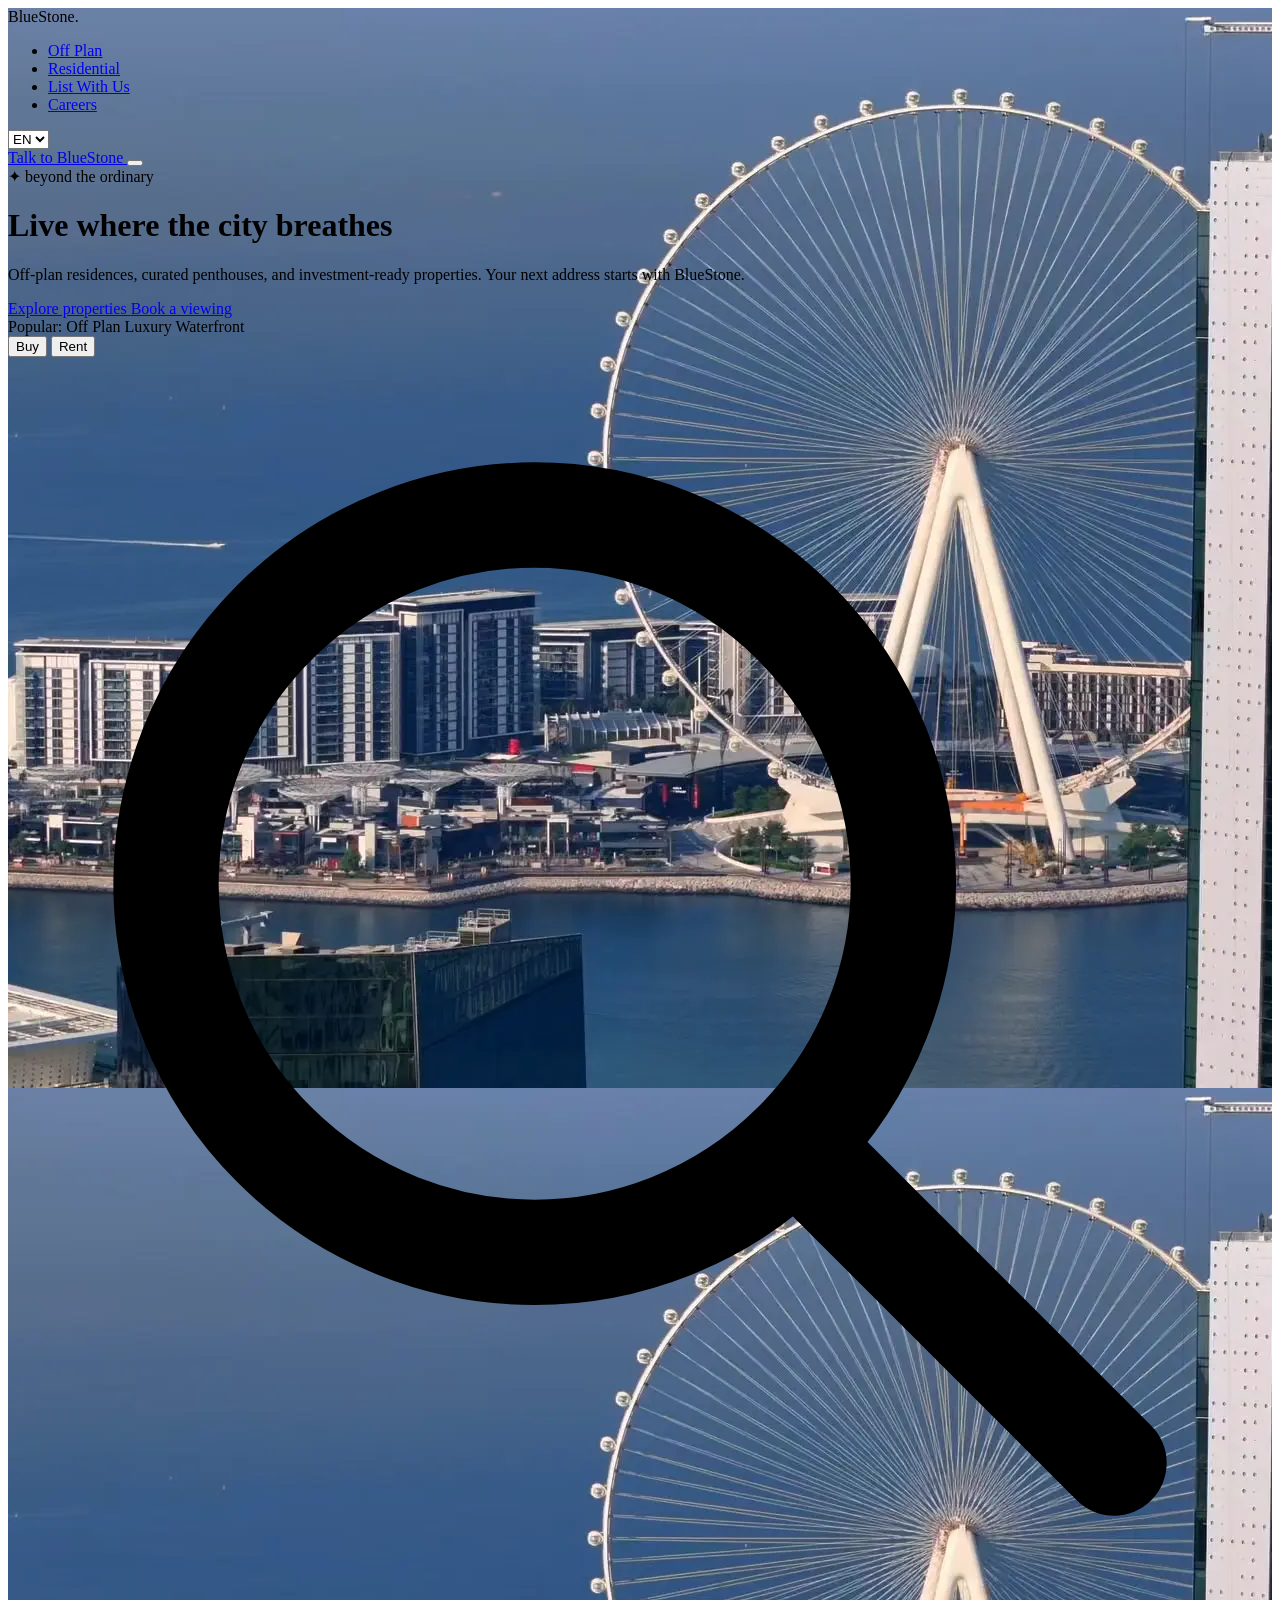
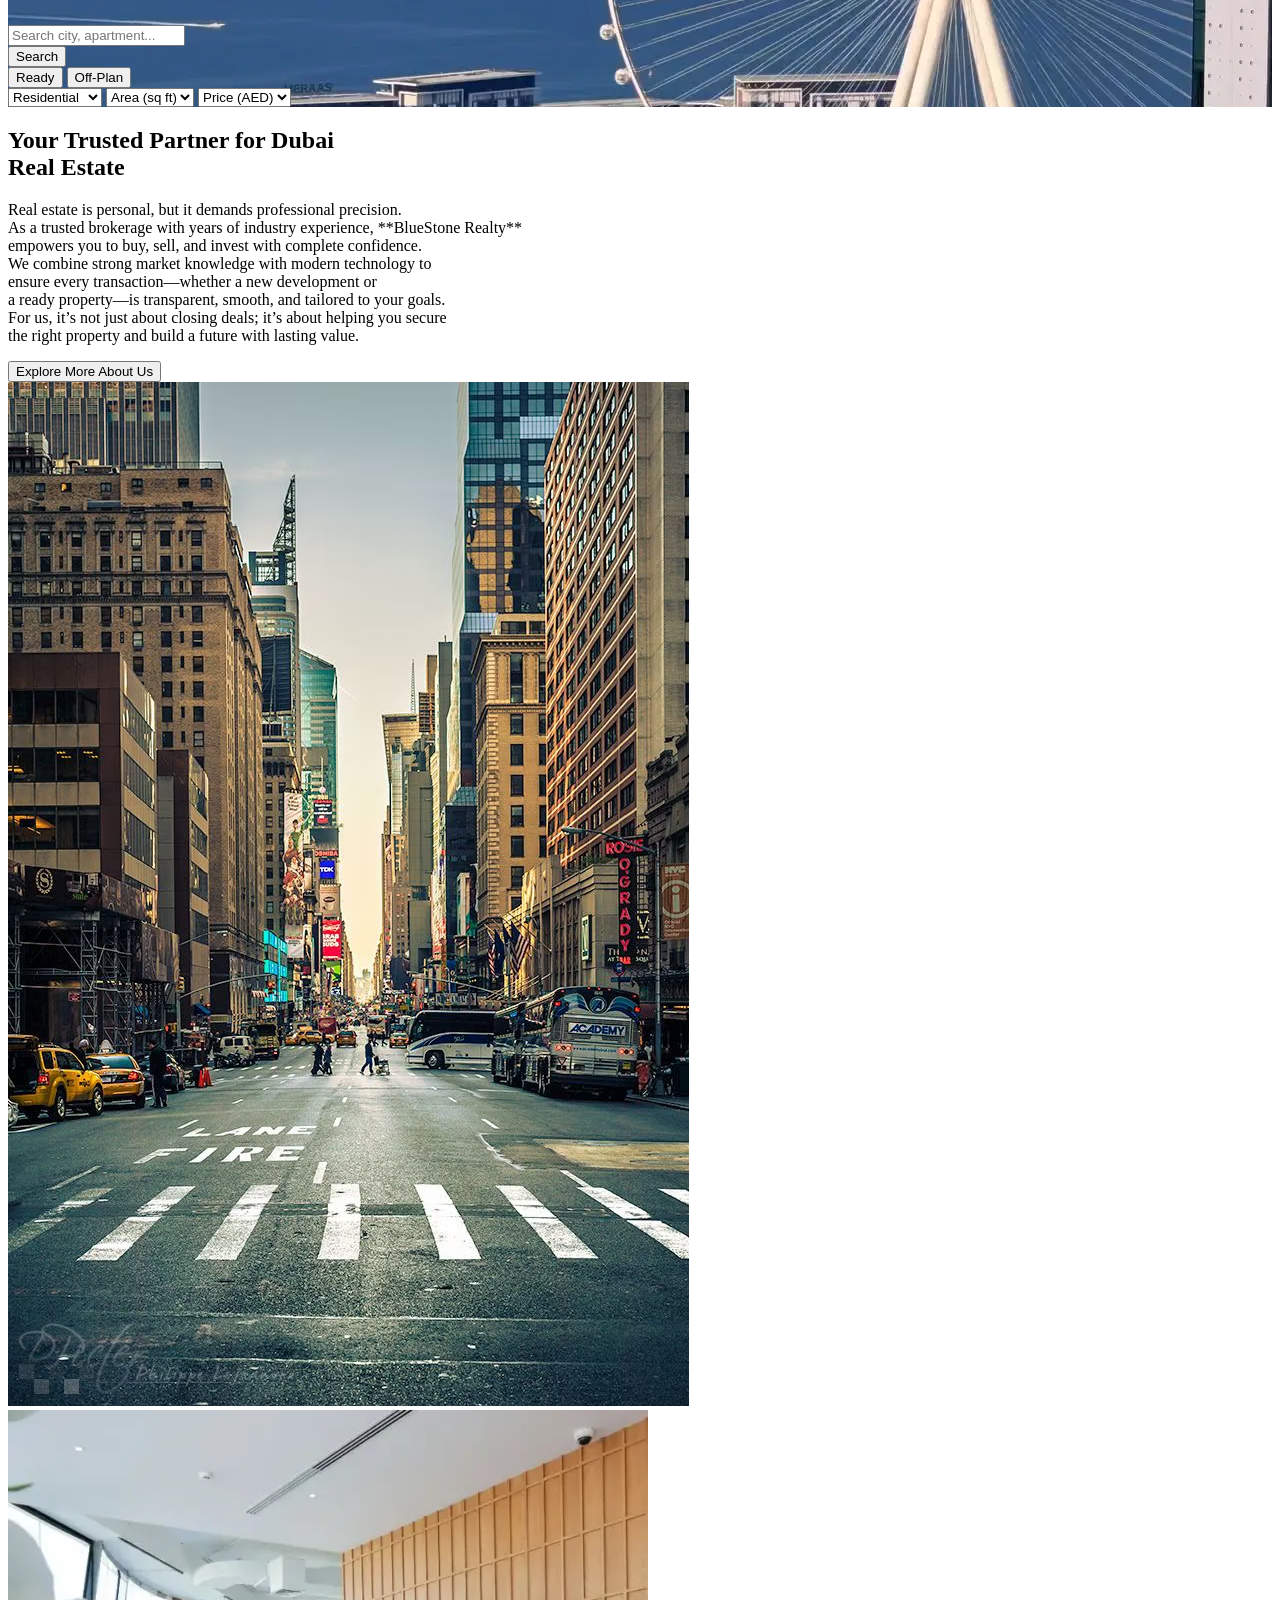
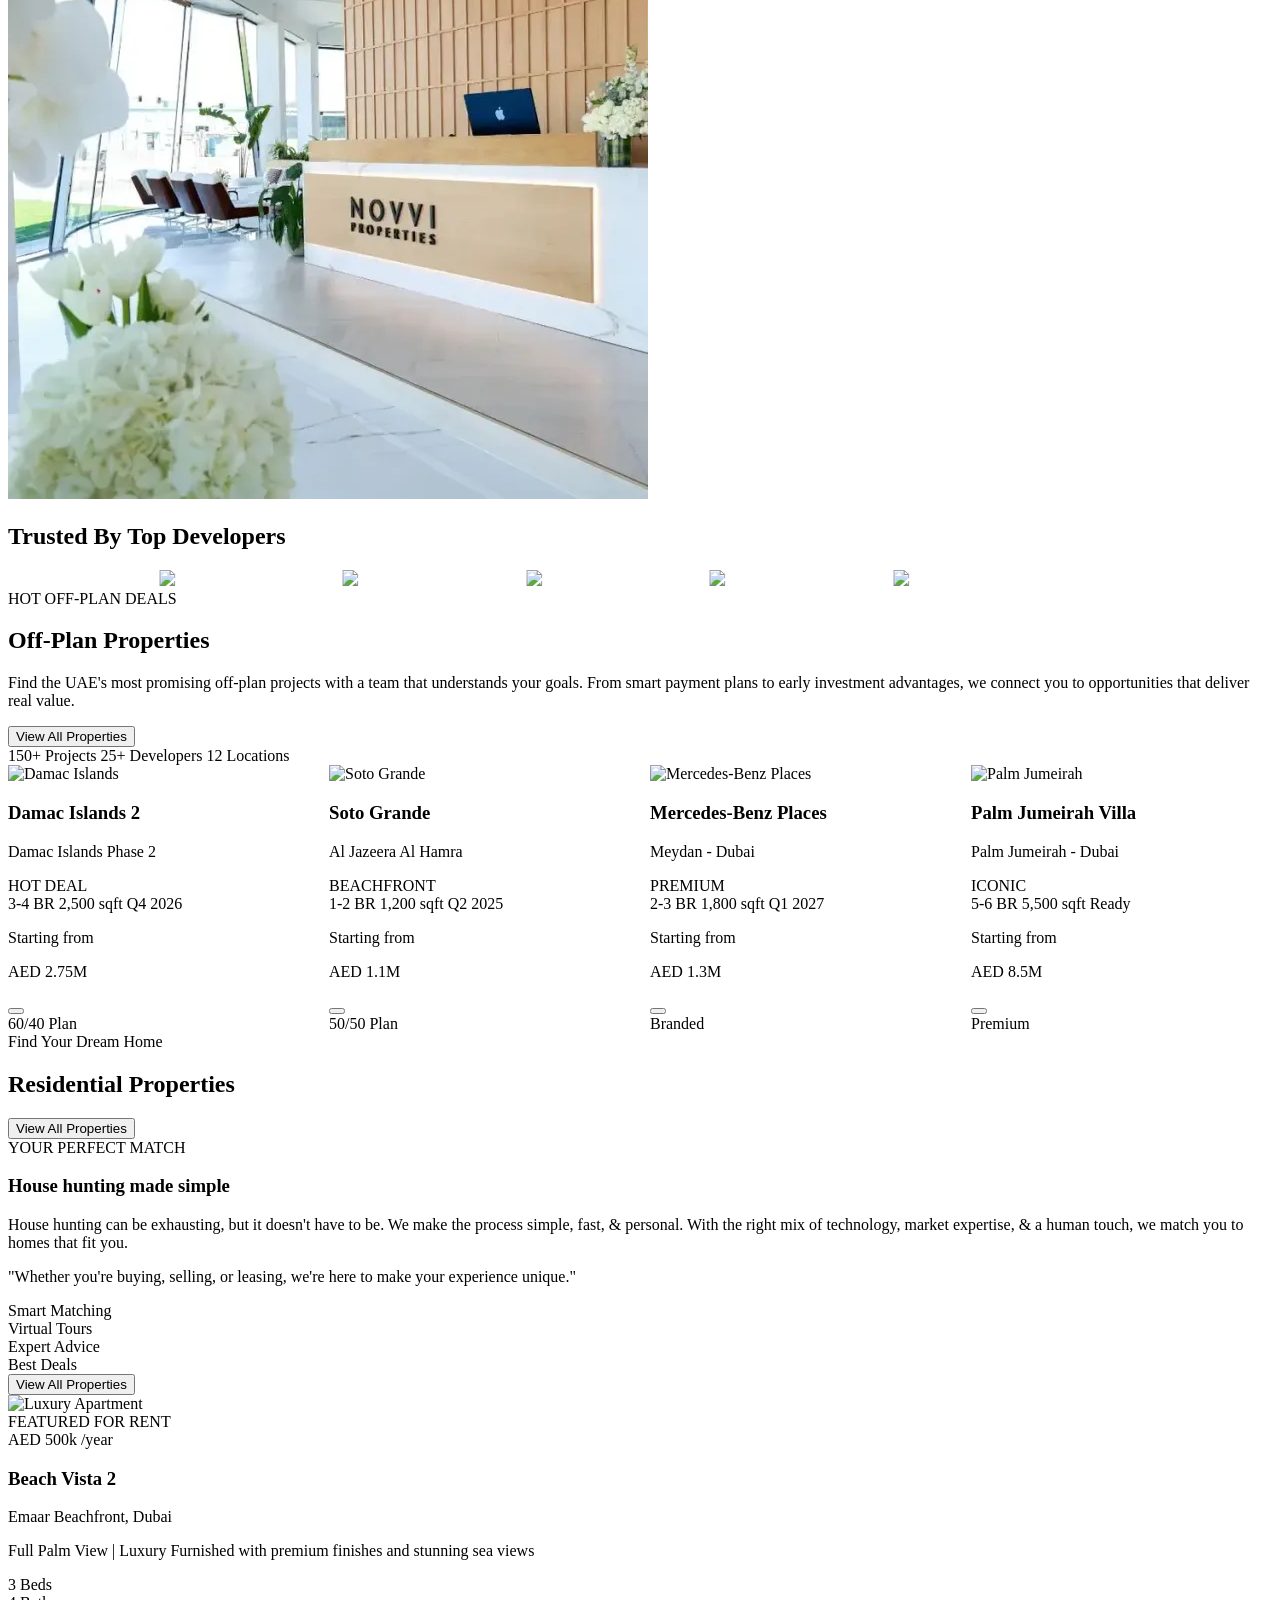
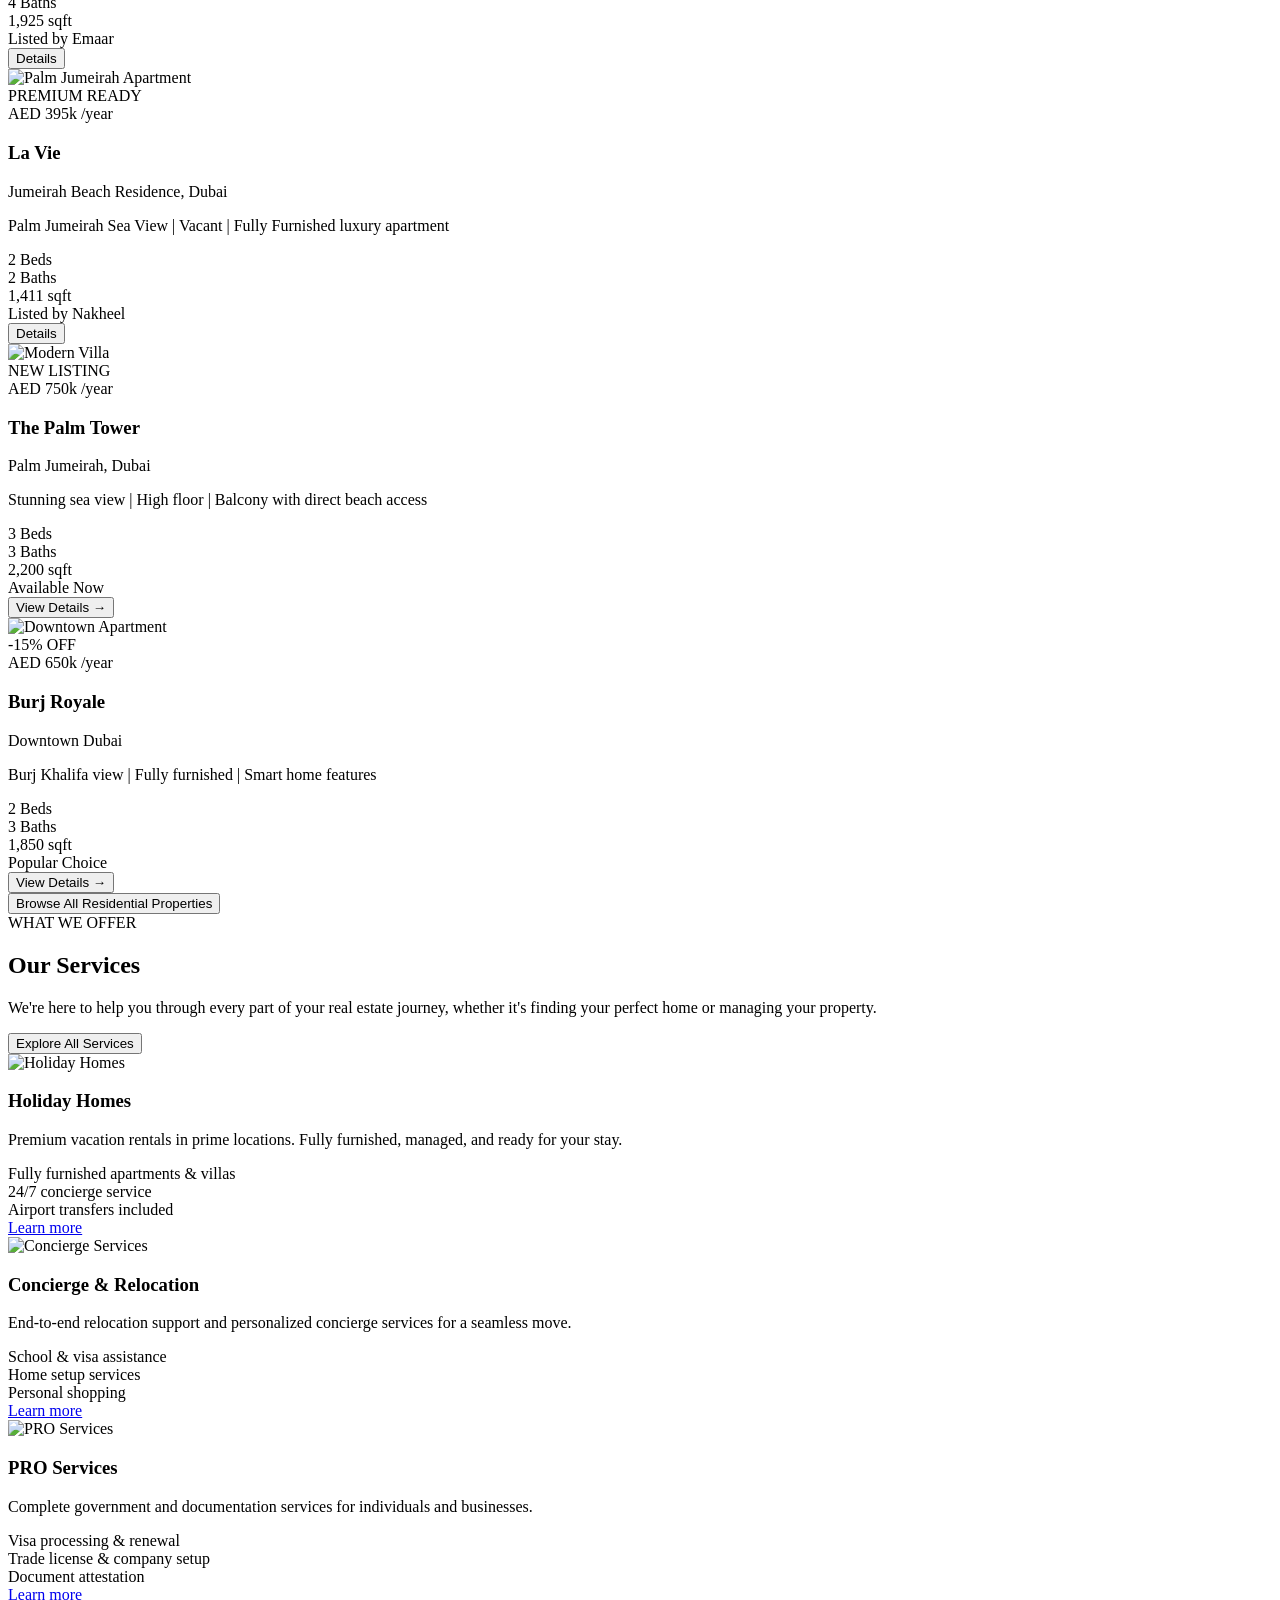
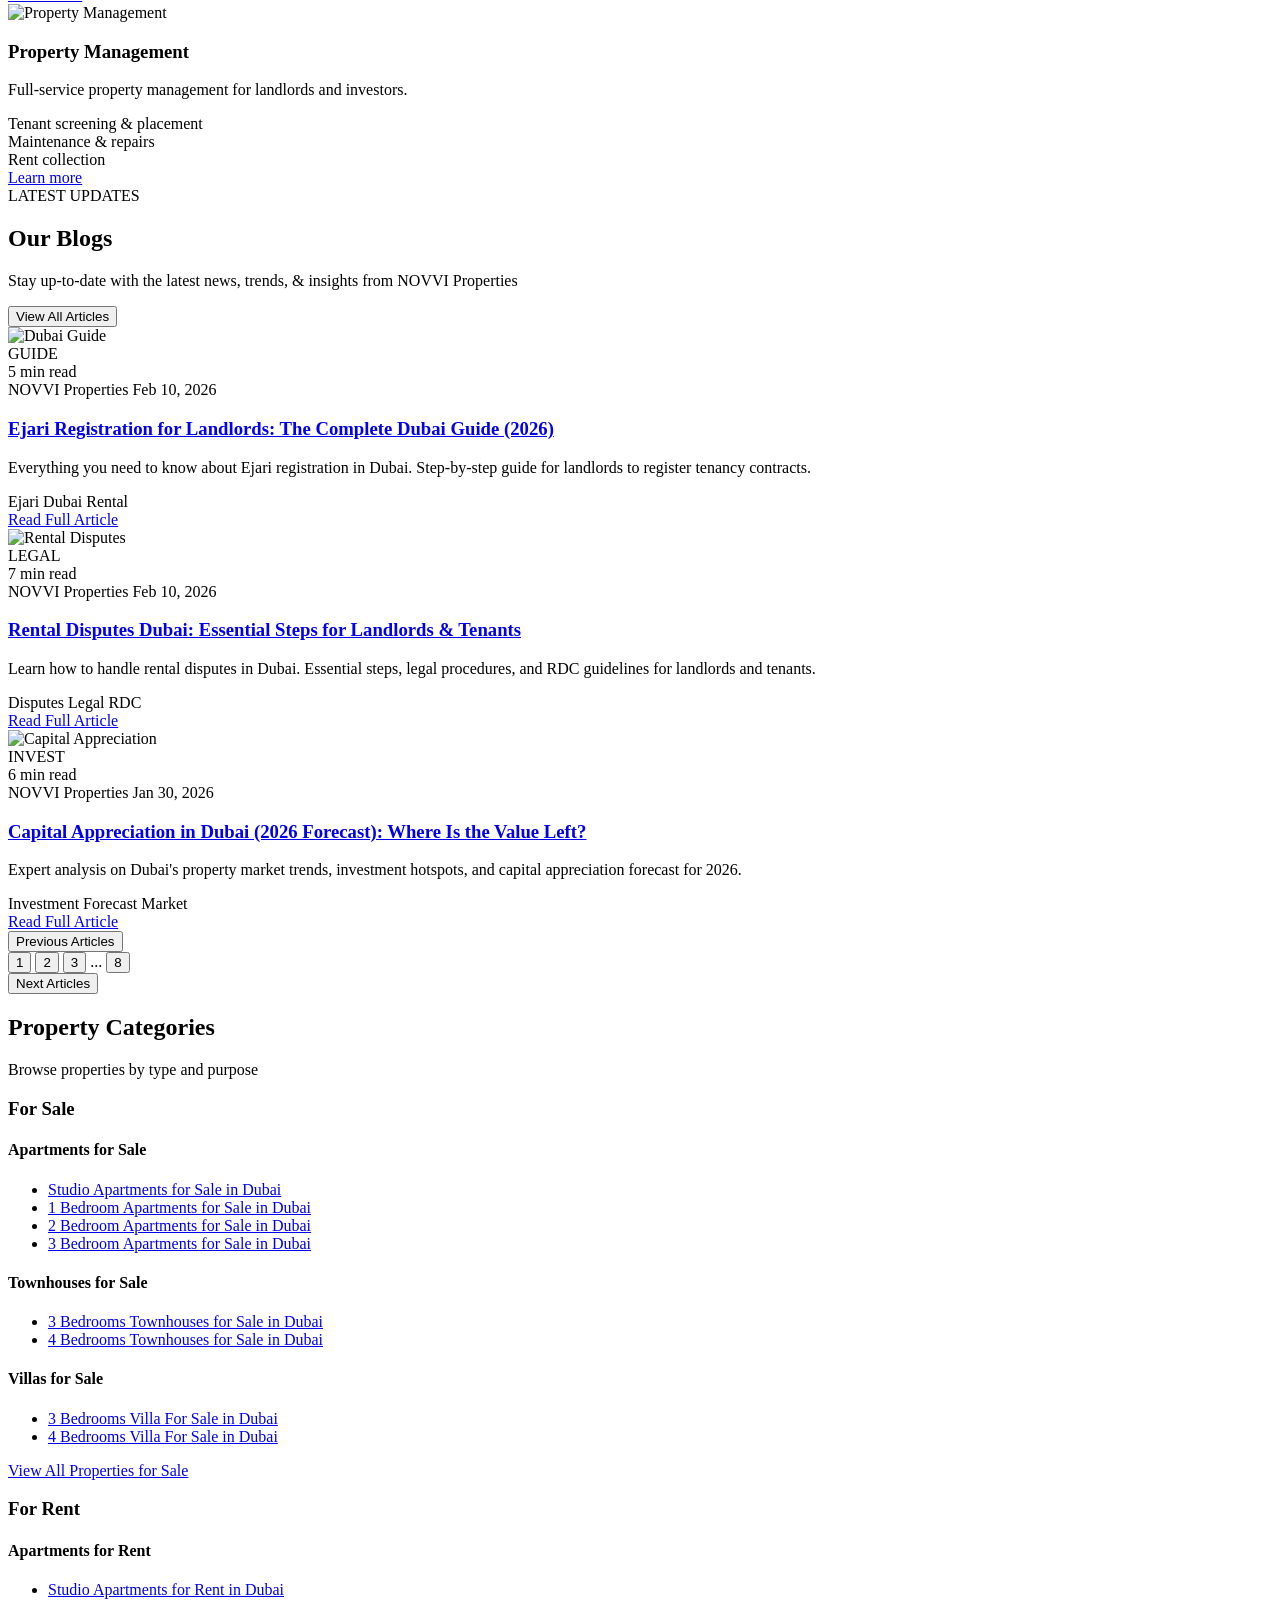
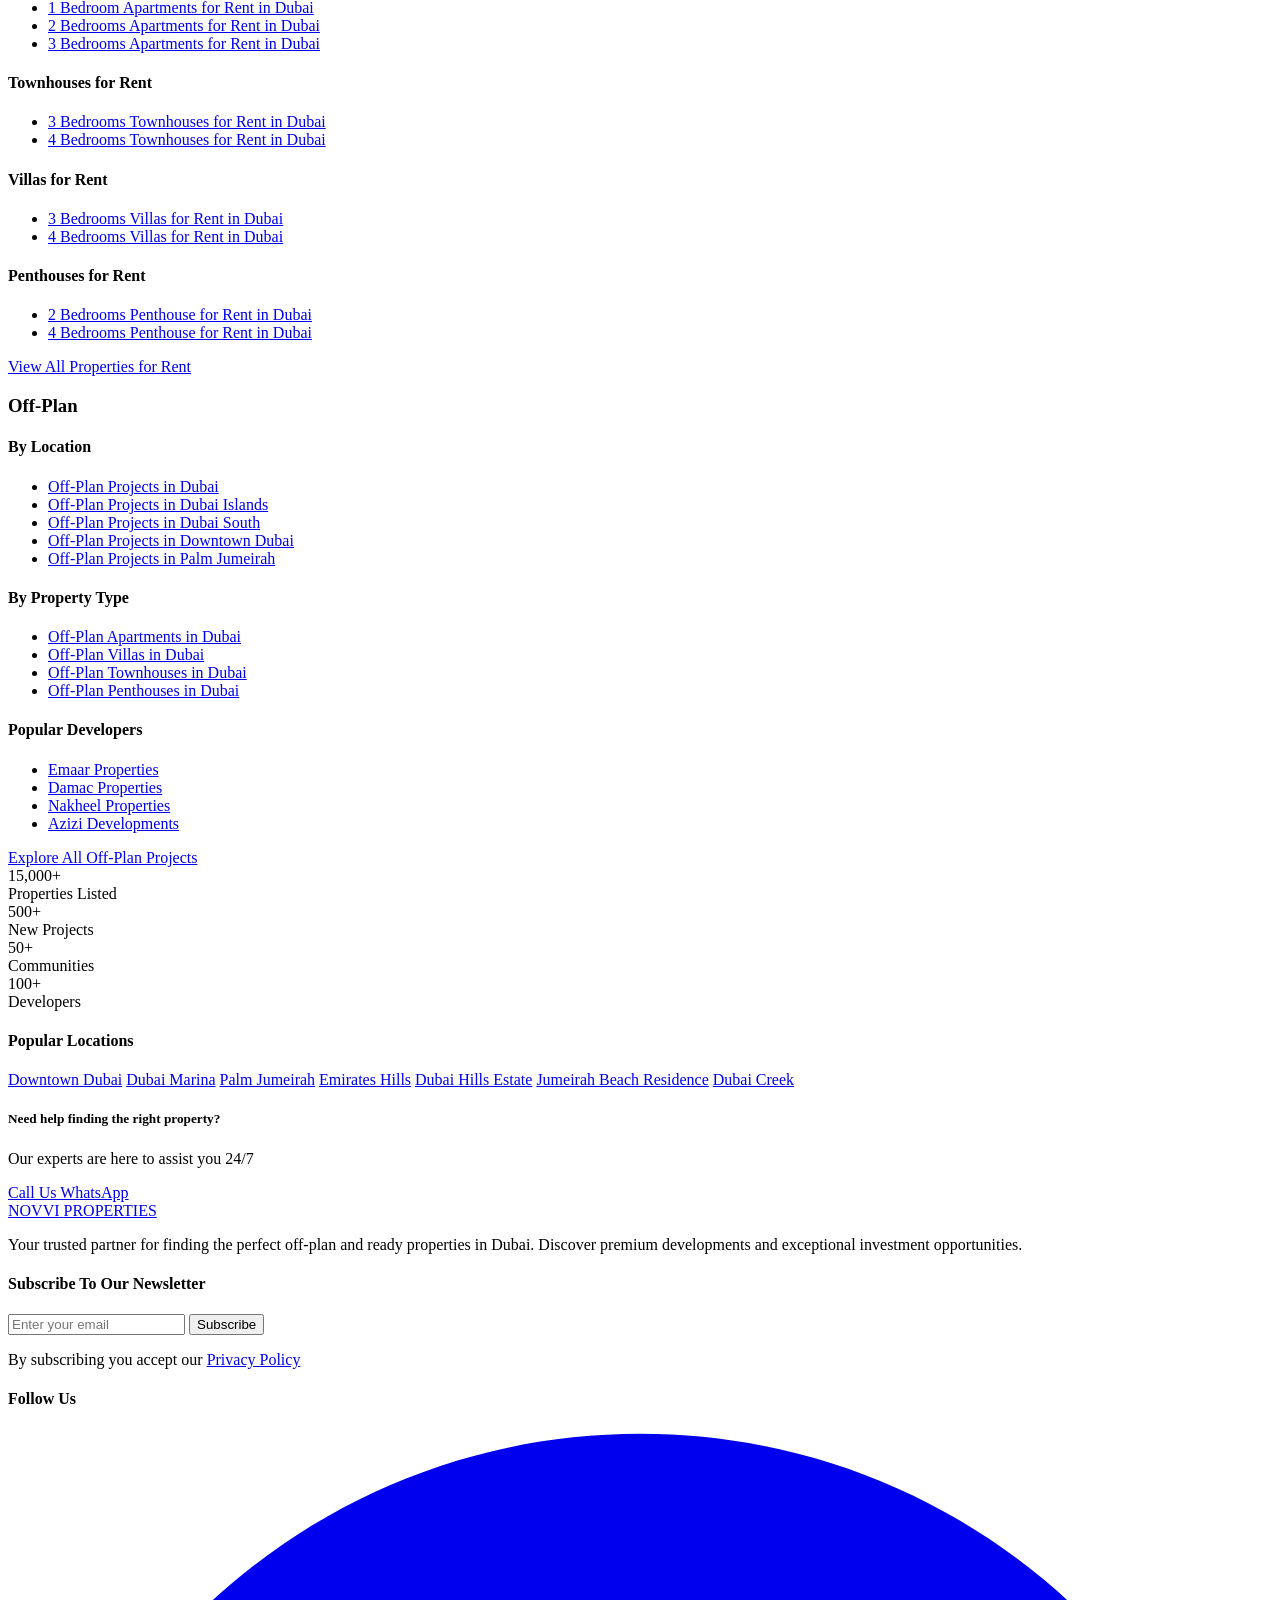
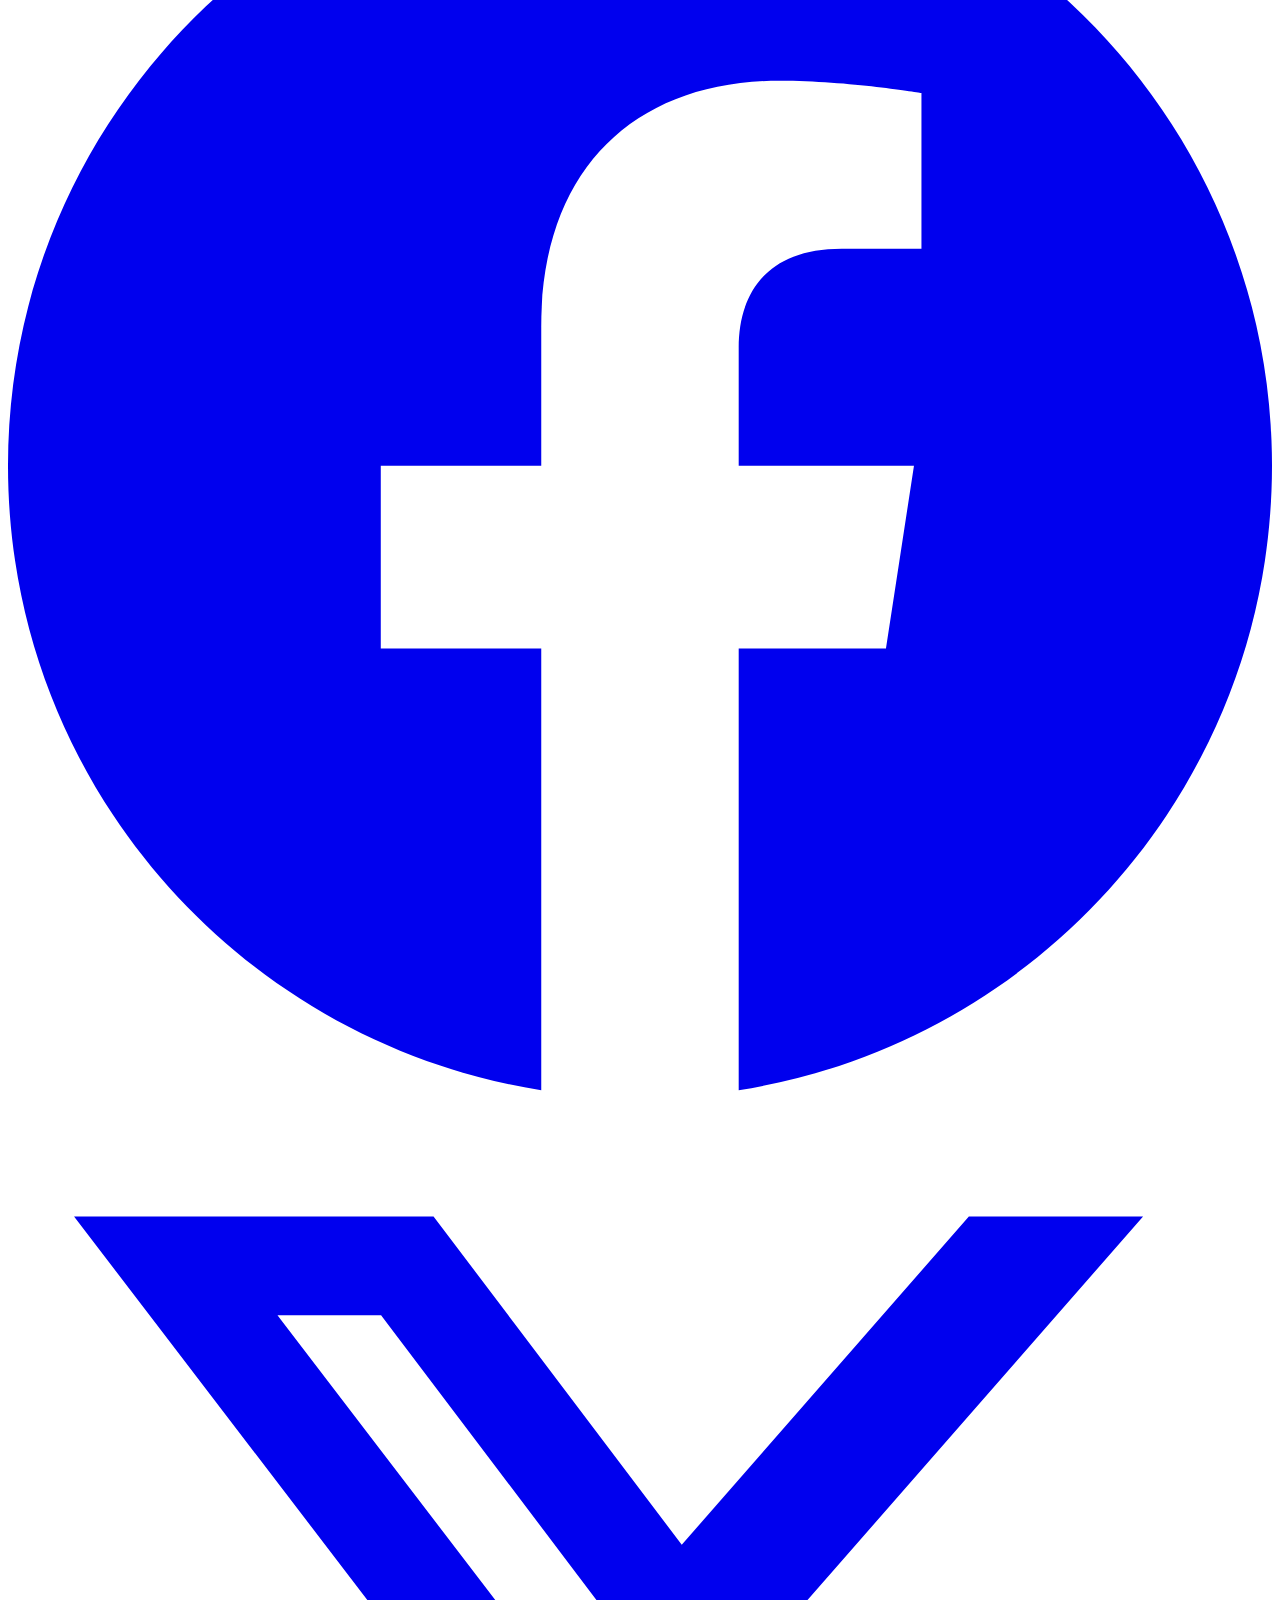
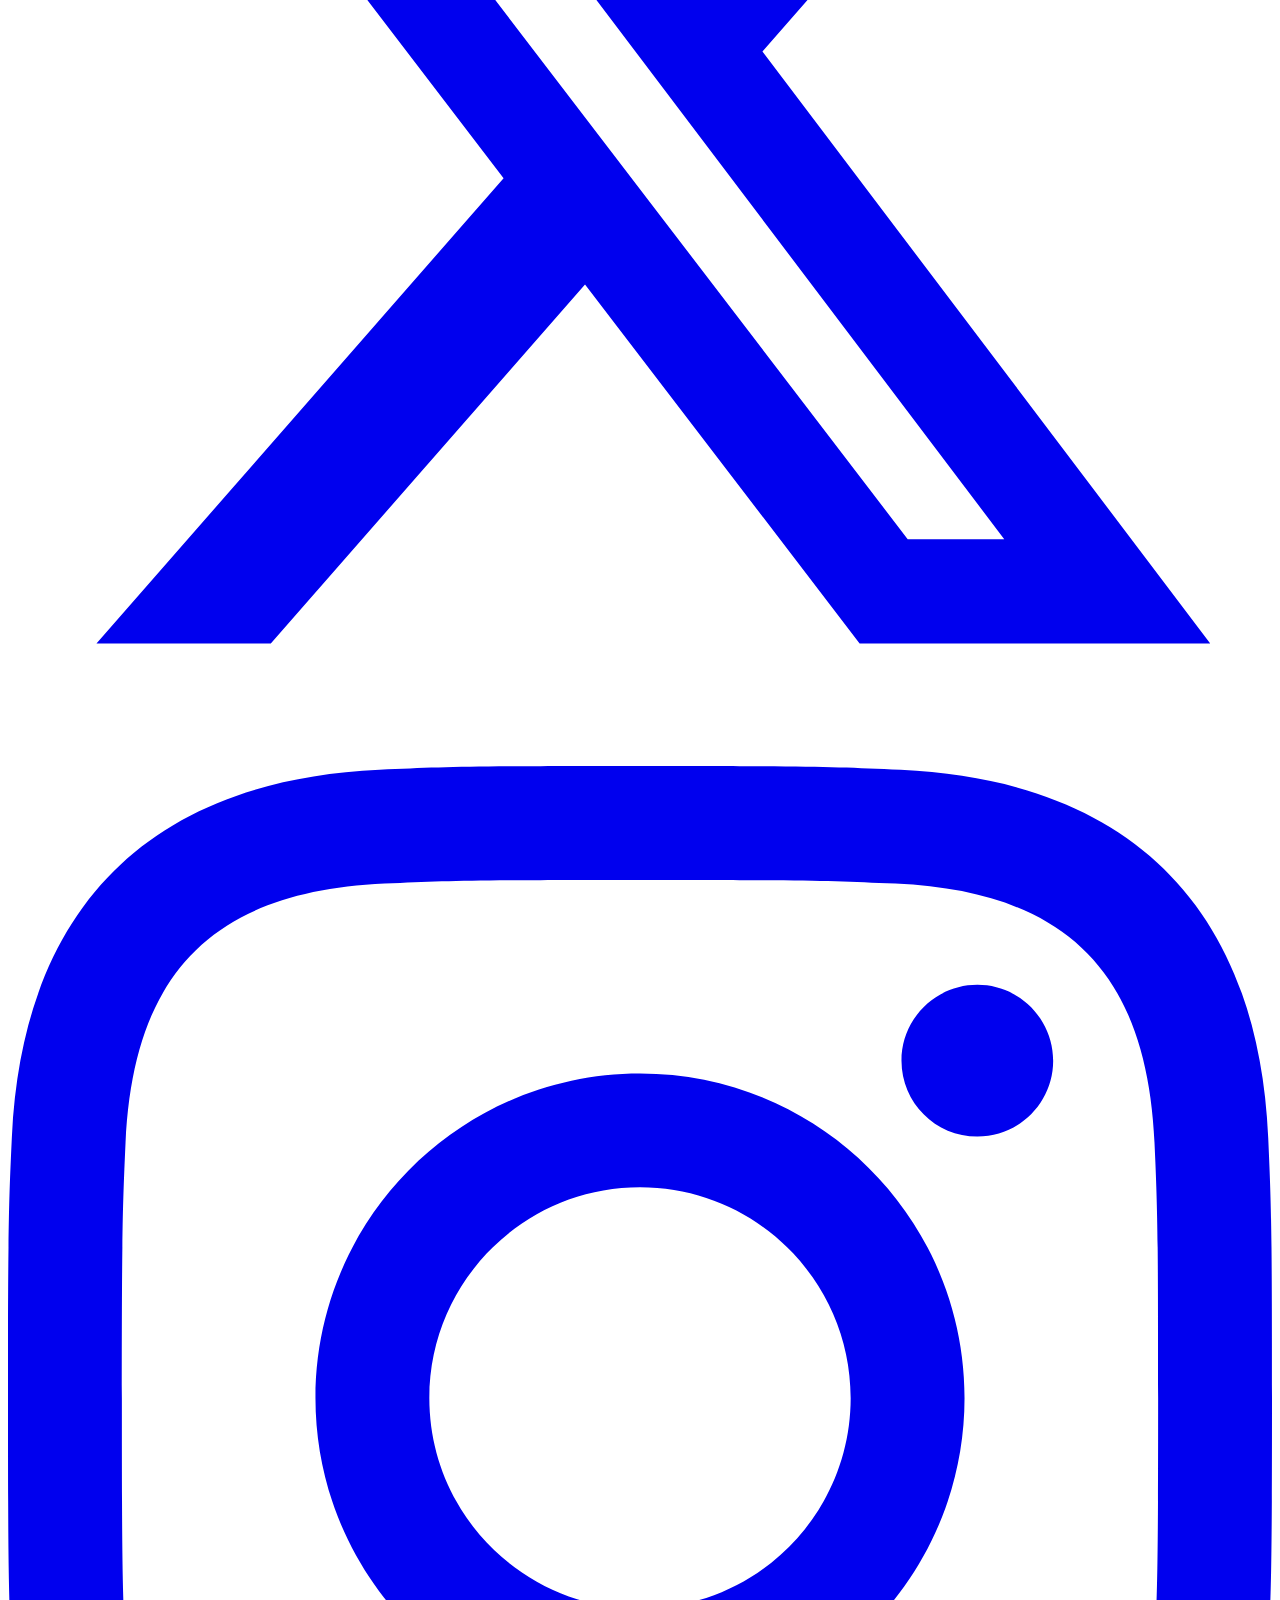
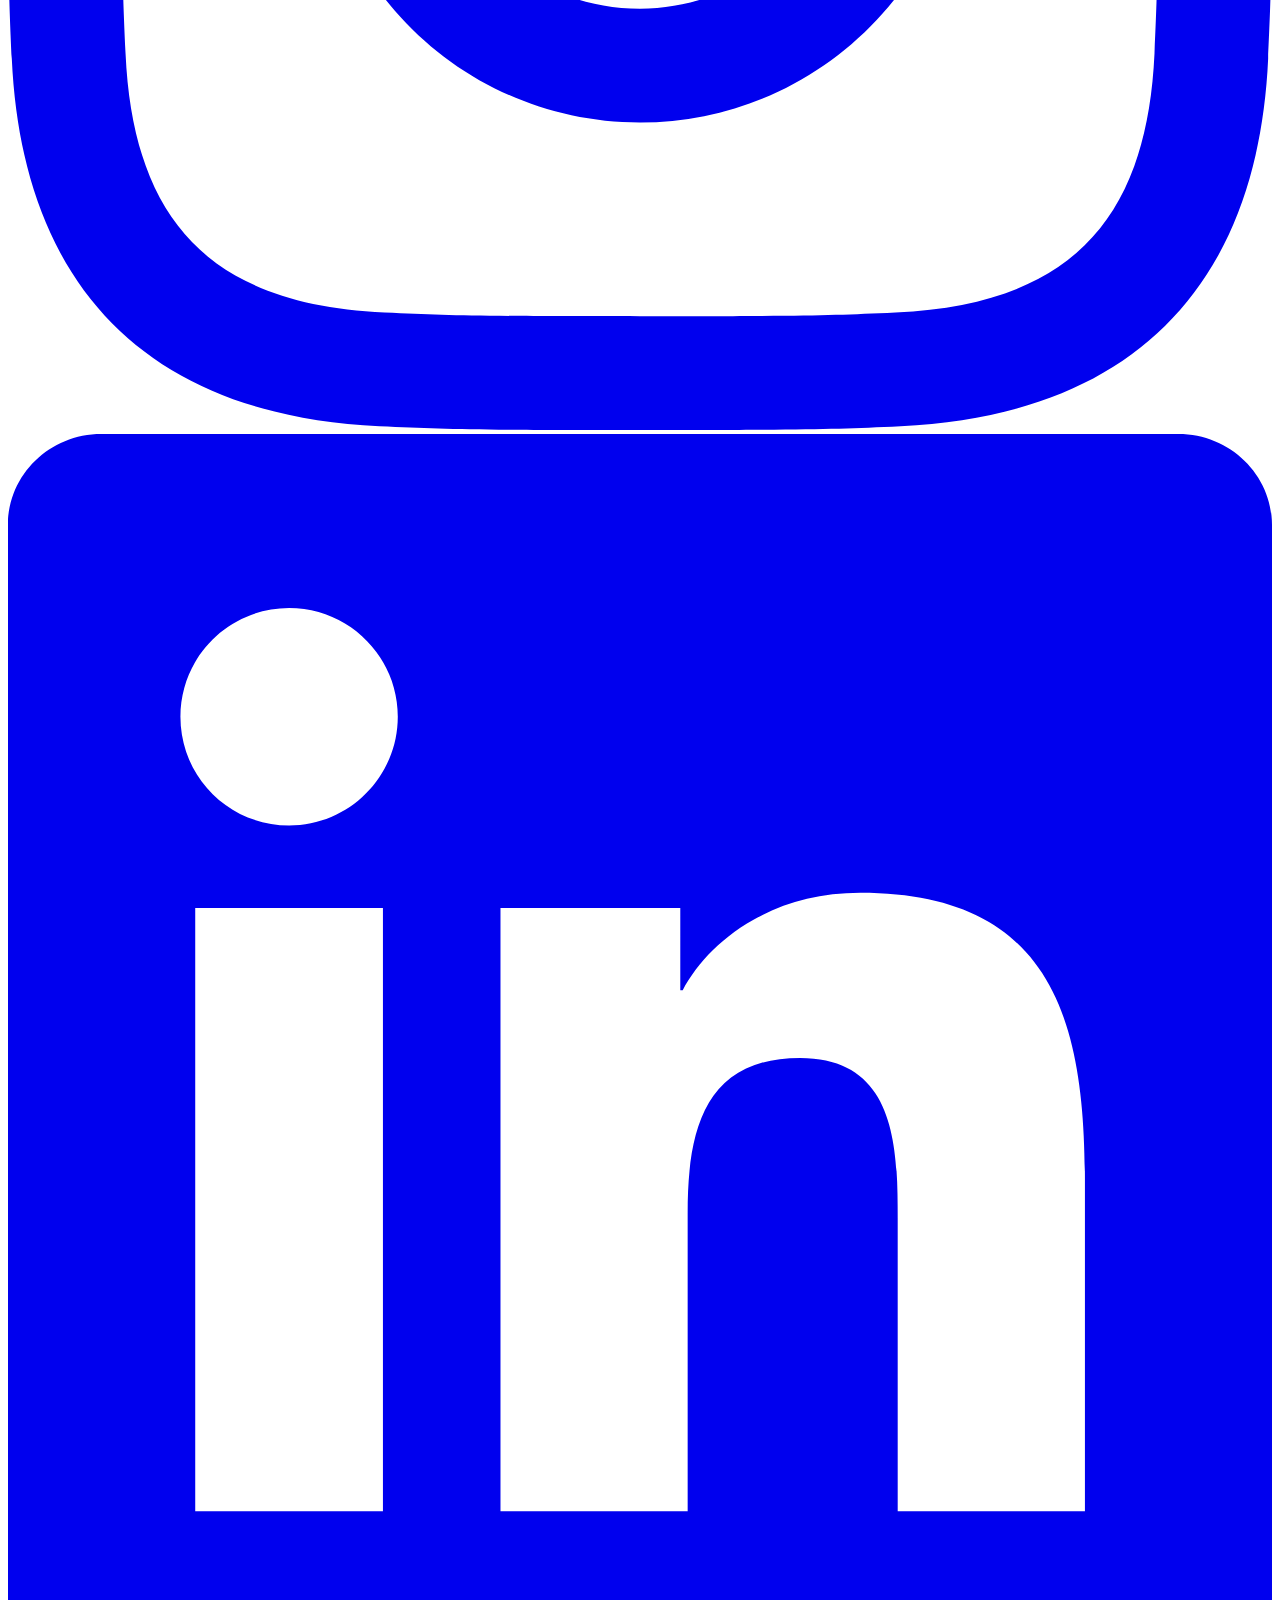
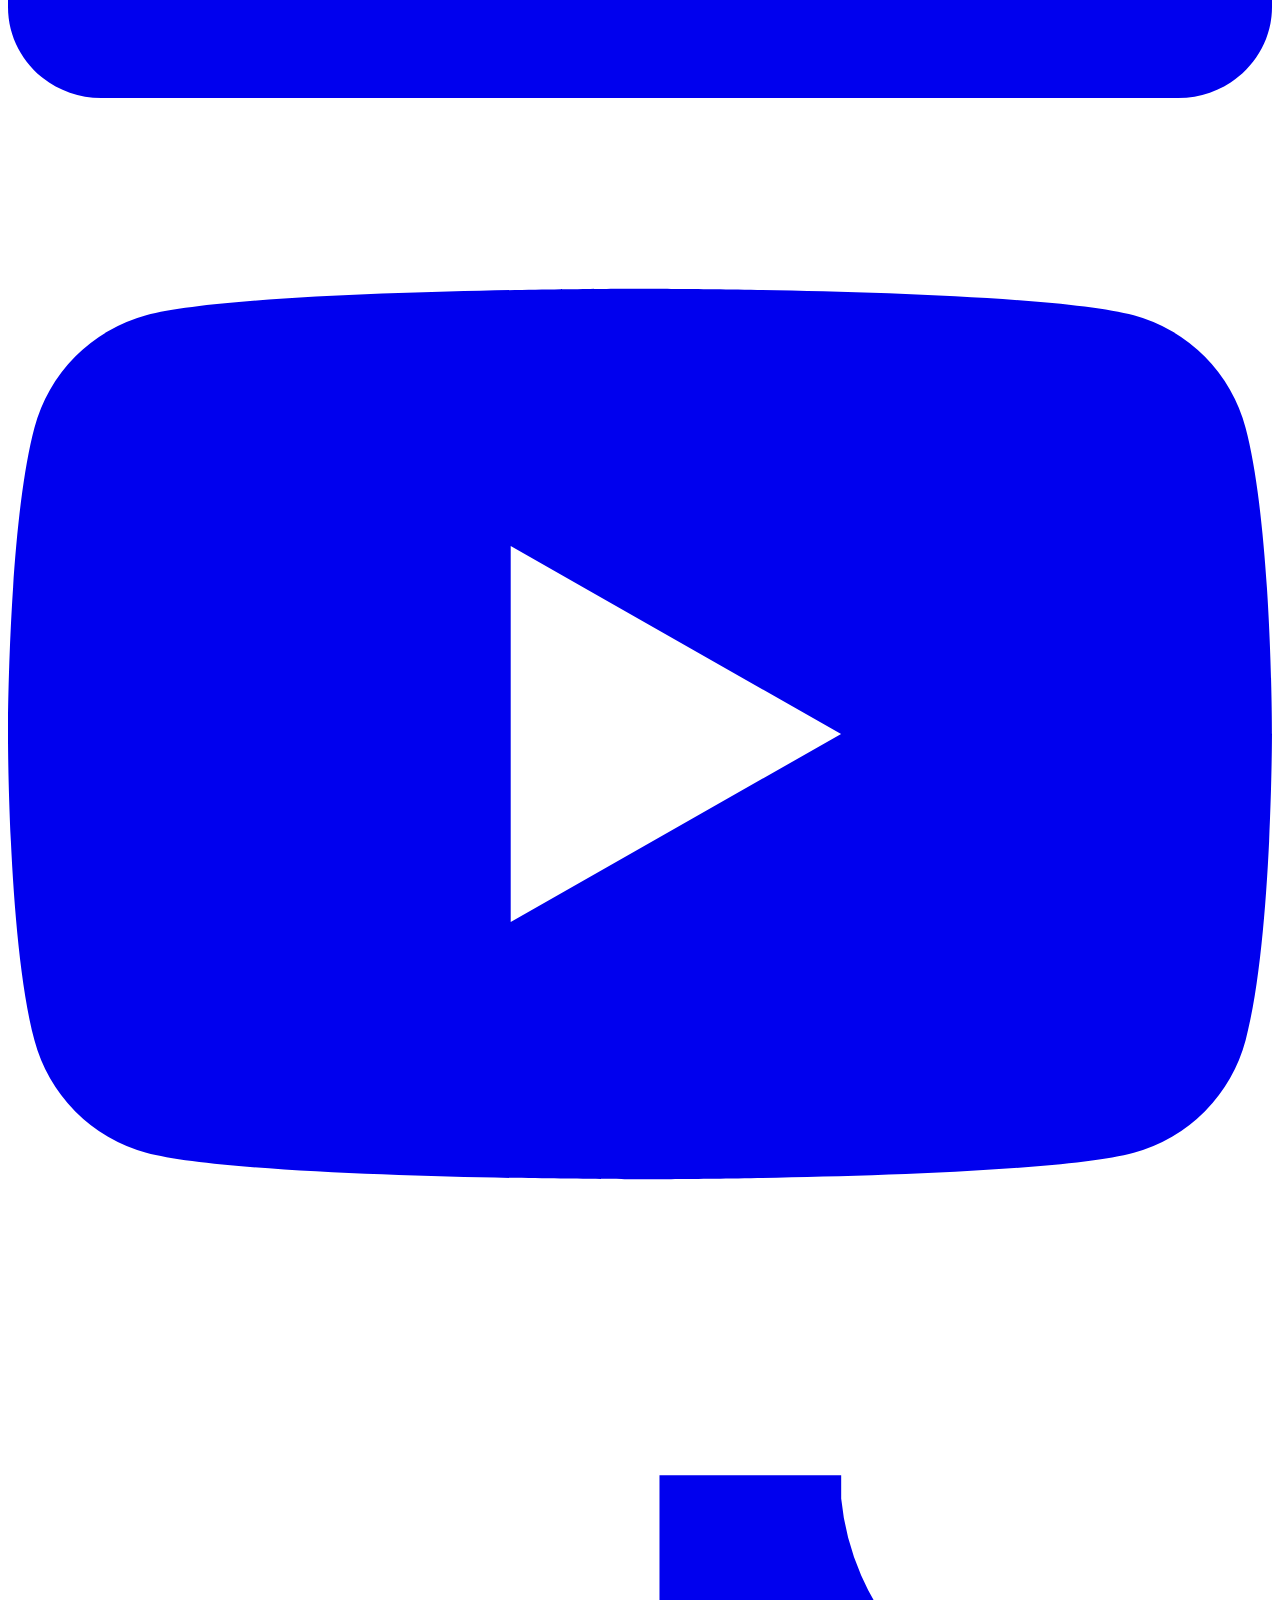
==== index.html @ 3ffa04b6 "Add files via upload" ====
<!DOCTYPE html>
<html lang="en">

<head>
    <meta charset="UTF-8" />
    <meta name="viewport" content="width=device-width, initial-scale=1.0" />
    <title>BlueStone · refined edge</title>
    <!-- Tailwind (v4 via browser) + Remix Icon -->
    <script src="https://cdn.jsdelivr.net/npm/@tailwindcss/browser@4"></script>
    <link href="https://cdn.jsdelivr.net/npm/remixicon@4.9.0/fonts/remixicon.css" rel="stylesheet" />
    <style>
        .swiper-button-next,
        .swiper-button-prev {
            width: 44px;
            height: 44px;
            background: rgba(255, 255, 255, 0.15);
            backdrop-filter: blur(8px);
            border-radius: 50%;
            border: 1px solid rgba(255, 255, 255, 0.2);
            transition: all 0.3s ease;
        }

        .swiper-button-next:hover,
        .swiper-button-prev:hover {
            background: #fbbf24;
            border-color: #fbbf24;
        }

        .swiper-button-next:after,
        .swiper-button-prev:after {
            font-size: 20px;
            font-weight: bold;
            color: white;
        }

        .swiper-button-next:hover:after,
        .swiper-button-prev:hover:after {
            color: #212829;
        }

        /* Hide navigation on mobile if needed */
        @media (max-width: 640px) {

            .swiper-button-next,
            .swiper-button-prev {
                display: none;
            }


            .swiper-wrapper {

                margin-right: 40px;
            }
        }

        .swiper-wrapper {
            display: flex;
            align-items: center;
            justify-content: space-around;
            gap: 20px;
        }



        .property-card {
            transition: transform 0.4s ease;
        }

        .property-card:hover {
            transform: translateY(-8px);
        }

        .card-overlay {
            background: linear-gradient(to top,
                    rgba(33, 40, 41, 0.95) 0%,
                    rgba(33, 40, 41, 0.6) 40%,
                    rgba(33, 40, 41, 0.2) 80%,
                    transparent 100%);
        }

        .service-card {
            transition: all 0.3s ease;
        }

        .service-card:hover {
            transform: translateY(-8px);
            box-shadow: 0 25px 50px -12px rgba(0, 0, 0, 0.5);
        }

        .image-overlay {
            background: linear-gradient(90deg, rgba(58, 71, 77, 0.95) 0%, rgba(58, 71, 77, 0.4) 100%);
        }

        /* smooth select background inside glass element */


        /* Filter dropdown hover */
        .filter-dropdown:hover {
            border-color: #c4a574;
        }

        /* Bedroom tag active state */
        .bedroom-tag.active {
            background: #c4a574;
            border-color: #c4a574;
            color: white;
        }

        /* View toggle buttons */
        .view-btn.active {
            background: #c4a574;
            color: white;
        }

        .view-btn:not(.active):hover {
            background: #f3f4f6;
        }

        /* Pagination hover */
        .pagination-btn:not(.active):hover {
            background: #f3f4f6;
            color: #1a1a1a;
        }

        /* Social icon hover - lift effect */
        .social-icon:hover {
            transform: translateY(-3px);
        }

        .social-icon {
            transition: transform 0.3s ease, background 0.3s ease;
        }

        .form-input {
            transition: all 0.3s ease;
            background: rgba(255, 255, 255, 0.08);
            border: 1px solid rgba(255, 255, 255, 0.1);
            color: white;
        }

        .form-input:hover {
            background: rgba(255, 255, 255, 0.12);
            border-color: rgba(251, 191, 36, 0.3);
        }

        .form-input:focus {
            background: rgba(255, 255, 255, 0.15);
            border-color: #fbbf24;
            box-shadow: 0 0 0 3px rgba(251, 191, 36, 0.2);
        }

        .form-input::placeholder {
            color: rgba(255, 255, 255, 0.4);
            font-weight: 300;
        }

        .submit-btn {
            background: linear-gradient(135deg, #fbbf24 0%, #f59e0b 100%);
            transition: all 0.3s ease;
            position: relative;
            overflow: hidden;
        }

        .submit-btn:hover {
            transform: translateY(-2px);
            box-shadow: 0 10px 25px -5px rgba(251, 191, 36, 0.4);
        }

        .submit-btn:active {
            transform: translateY(0);
        }

        .submit-btn::after {
            content: '';
            position: absolute;
            top: 50%;
            left: 50%;
            width: 0;
            height: 0;
            border-radius: 50%;
            background: rgba(255, 255, 255, 0.3);
            transform: translate(-50%, -50%);
            transition: width 0.6s, height 0.6s;
        }

        .submit-btn:hover::after {
            width: 300px;
            height: 300px;
        }
    </style>
</head>

<body class="antialiased">

    <!-- main container: full-screen hero with background -->
    <div class="relative bg-cover bg-center bg-no-repeat min-h-screen flex flex-col"
        style="background-image: url('img/video-frame.webp');">
        <!-- semi-transparent overlay for better text contrast (dark & warm tone) -->
        <div
            class="absolute inset-0 bg-gradient-to-b from-[#0c1518]/80 via-[#16292e]/70 to-[#1d2f33]/80 pointer-events-none">
        </div>

        <!-- content with high z-index -->
        <div class="relative z-10 flex flex-col min-h-screen">

            <!-- HEADER – refined spacing, glassmorphism touch -->
            <header
                class="flex items-center justify-between px-4 md:px-10 lg:px-16 py-5 md:py-6  bg-[linear-gradient(180deg,rgba(8,33,4,.0),rgba(24,27,28,0))]">
                <!-- left: logo + nav -->
                <div class="flex items-center gap-8 lg:gap-16">
                    <!-- logo: svg-like appearance (using text + icon for flexibility) -->
                    <div class="flex items-center gap-1 text-white">
                        <i class="ri-building-2-line text-3xl lg:text-4xl text-amber-300"></i>
                        <span class="font-semibold text-xl lg:text-2xl tracking-tight">BlueStone<span
                                class="text-amber-300/90">.</span></span>
                    </div>
                    <!-- navigation menu (elegant, light text) -->
                    <ul
                        class="menu hidden md:flex items-center space-x-6 lg:space-x-10 text-white/90 font-medium text-sm lg:text-base">
                        <li><a href="off_plan.html" class="transition text-white">Off Plan</a></li>
                        <li><a href="properties.html" class="transition text-white">Residential</a></li>
                        <li><a href="#" class="transition text-white">List With Us</a></li>
                        <li><a href="#" class="transition text-white">Careers</a></li>
                    </ul>
                </div>

                <!-- right: language selector + CTA (enhanced) -->
                <div class="flex items-center gap-3 sm:gap-5 lg:gap-8">
                    <!-- language glass control refined -->
                    <div
                        class="glass-select flex items-center border border-white/30 bg-white/5 backdrop-blur-sm text-white rounded-full px-3 py-1.5 sm:px-4 sm:py-2 gap-1">
                        <i class="ri-global-line text-lg sm:text-xl"></i>
                        <select class="bg-transparent text-sm sm:text-base outline-none cursor-pointer pr-1">
                            <option value="Eng" class="text-gray-800" selected>EN</option>
                            <option value="AR" class="text-gray-800">AR</option>
                            <option value="IT" class="text-gray-800">IT</option>
                        </select>
                    </div>
                    <!-- talk to us – elegant link with icon -->
                    <a href="#"
                        class="hidden sm:flex items-center gap-1 text-white font-medium text-sm lg:text-base group">
                        <span>Talk to BlueStone</span>
                        <i
                            class="ri-arrow-right-up-line text-lg group-hover:translate-x-0.5 group-hover:-translate-y-0.5 transition-transform"></i>
                    </a>
                    <!-- mobile menu icon (visible on small screens) -->
                    <button class="  text-white text-2xl">
                        <i class="ri-menu-2-fill"></i>
                    </button>
                </div>
            </header>

            <!-- MAIN HERO CONTENT – bold, balanced, modern -->
            <div class="flex-1 flex items-center px-4 md:px-10 lg:px-16 py-8 md:py-12">
                <div class="max-w-3xl text-white">
                    <!-- eyebrow / tagline -->
                    <span
                        class="inline-block text-amber-300 font-semibold text-sm uppercase tracking-[0.2em] mb-4 bg-black/20 px-4 py-1.5 rounded-full backdrop-blur-sm border border-white/10">✦
                        beyond the ordinary</span>
                    <!-- main headline -->
                    <h1 class="text-4xl sm:text-5xl lg:text-6xl xl:text-7xl font-bold leading-tight">
                        <span class="block">Live where</span>
                        <span class="block text-amber-200/90">the city breathes</span>
                    </h1>
                    <!-- description -->
                    <p class="text-white/80 text-base sm:text-lg max-w-xl mt-6 mb-8 leading-relaxed">
                        Off‑plan residences, curated penthouses, and investment-ready properties.
                        Your next address starts with BlueStone.
                    </p>
                    <!-- CTA group + search like bar (interactive element) -->
                    <div class="flex flex-wrap items-center gap-4">
                        <a href="#"
                            class="bg-amber-300 hover:bg-amber-400 text-gray-900 font-semibold px-7 py-3.5 rounded-full shadow-lg transition flex items-center gap-2 text-sm sm:text-base">
                            <i class="ri-search-line"></i> Explore properties
                        </a>
                        <a href="#"
                            class="border border-white/30 backdrop-blur-sm bg-white/5 hover:bg-white/15 text-white px-7 py-3.5 rounded-full transition flex items-center gap-2 text-sm sm:text-base">
                            <i class="ri-calendar-line"></i> Book a viewing
                        </a>
                    </div>

                    <!-- quick search / filter chips – adds richness -->
                    <div class="mt-10 flex flex-wrap items-center gap-3 text-white/80">
                        <span class="text-xs uppercase tracking-wider text-white/40">Popular:</span>
                        <span
                            class="bg-white/10 backdrop-blur-sm px-4 py-2 rounded-full text-sm border border-white/10 flex items-center gap-1"><i
                                class="ri-flashlight-line text-amber-300"></i> Off Plan</span>
                        <span
                            class="bg-white/10 backdrop-blur-sm px-4 py-2 rounded-full text-sm border border-white/10 flex items-center gap-1"><i
                                class="ri-building-line text-amber-300"></i> Luxury</span>
                        <span
                            class="bg-white/10 backdrop-blur-sm px-4 py-2 rounded-full text-sm border border-white/10 flex items-center gap-1"><i
                                class="ri-water-flash-line text-amber-300"></i> Waterfront</span>
                    </div>
                </div>
            </div>

            <div class="bg-gray-100 rounded-2xl shadow-lg p-4 m-auto mb-12 mt-[40px] md:p-6 w-full max-w-6xl">

                <!-- Top Row -->
                <div class="grid grid-cols-1 md:grid-cols-4 gap-3">

                    <!-- Buy Rent -->
                    <div class="flex bg-white rounded-lg overflow-hidden p-2">
                        <button class="flex-1 rounded-sm bg-[#e7f0f2]   font-medium">Buy</button>
                        <button class="flex-1 py-2">Rent</button>
                    </div>

                    <!-- Search Input -->
                    <div class="md:col-span-2 flex items-center bg-white rounded-lg px-3 border">
                        <svg xmlns="http://www.w3.org/2000/svg" class="h-5 w-5 text-gray-400 mr-2" fill="none"
                            viewBox="0 0 24 24" stroke="currentColor">
                            <path stroke-linecap="round" stroke-linejoin="round" stroke-width="2"
                                d="M21 21l-6-6m2-5a7 7 0 11-14 0 7 7 0 0114 0z" />
                        </svg>
                        <input type="text" placeholder="Search city, apartment..." class="w-full py-2 outline-none">
                    </div>

                    <!-- Search Button -->
                    <button class="bg-gray-800 text-white rounded-lg py-2 hover:bg-gray-900">
                        Search
                    </button>

                </div>

                <!-- Bottom Row -->
                <div class="grid grid-cols-2 md:grid-cols-4 gap-3 mt-3">

                    <!-- Ready Off Plan -->
                    <div class="flex  bg-white p-2 rounded-lg  overflow-hidden">
                        <button class="flex-1  bg-[#e7f0f2] font-medium rounded-sm text-sm">Ready</button>
                        <button class="flex-1 py-2 text-sm">Off-Plan</button>
                    </div>

                    <!-- Residential -->
                    <select class="bg-white border rounded-lg py-2 px-3 text-sm">
                        <option>Residential</option>
                        <option>Commercial</option>
                    </select>

                    <!-- Area -->
                    <select class="bg-white border rounded-lg py-2 px-3 text-sm">
                        <option>Area (sq ft)</option>
                        <option>500+</option>
                        <option>1000+</option>
                    </select>

                    <!-- Price -->
                    <select class="bg-white border rounded-lg py-2 px-3 text-sm">
                        <option>Price (AED)</option>
                        <option>100k+</option>
                        <option>500k+</option>
                    </select>

                </div>
            </div>

        </div>
    </div>
    <!-- Explore about  -->
    <section class="px-10 md:px-16 py-14 ">

        <div class="flex flex-col lg:flex-row items-center gap-10">

            <!-- Text Content -->
            <div class="lg:w-1/2 selection:bg-fuchsia-300 selection:text-fuchsia-900">
                <h2 class="text-3xl md:text-4xl font-semibold mb-6">
                    Your Trusted Partner for Dubai <br> Real Estate
                </h2>

                <p class="text-gray-600 leading-relaxed">
                    Real estate is personal, but it demands professional precision. <br>
                    As a trusted brokerage with years of industry experience, **BlueStone Realty** <br> empowers you to
                    buy,
                    sell, and invest with complete confidence.
                    <br>
                    We combine strong market knowledge with modern technology to <br> ensure every transaction—whether a
                    new
                    development or <br> a ready property—is transparent, smooth, and tailored to your goals.
                    <br>
                    For us, it’s not just about closing deals; it’s about helping you secure <br> the right property and
                    build a future with lasting value.

                </p>

                <button
                    class="mt-6 bg-[#1d2f33] text-white px-6 py-3 border-1  rounded-lg hover:bg-transparent hover:text-gray-900 hover:border-black transition">
                    Explore More About Us
                </button>
            </div>


            <!-- Images -->
            <div class="lg:w-1/2 flex gap-4">

                <img src="img/s.avif" class="w-1/2 rounded-lg object-cover h-64 md:h-100">

                <img src="img/Dubai.webp" class="w-1/2 rounded-lg object-cover h-64 md:h-100 mt-8">

            </div>

        </div>
    </section>


    <!-- developer carousel (swiper) -->
    <div class="max-w-7xl mx-auto px-4 sm:px-6 py-16">
        <h2 class="text-center text-2xl md:text-3xl font-semibold mb-12 text-gray-800">Trusted By Top Developers</h2>
        <div class="swiper mySwiper overflow-hidden py-2">
            <div class="swiper-wrapper" id="swiper-wrapper">
                <!-- slides with nicer placeholders -->
                <div class="swiper-slide">
                    <div
                        class="bg-white border-1 rounded-xl shadow-lg p-2  flex items-center justify-center h-28 w-50 hover:shadow-xl transition">
                        <img src="https://www.novviproperties.com/_next/image?url=https%3A%2F%2Fapi.novviproperties.com%2Fuploads%2Fmedias%2F1728043391672-Deca.jpg&w=384&q=80"
                            class="h-20 object-contain">
                    </div>
                </div>
                <div class="swiper-slide">
                    <div
                        class="bg-white rounded-xl shadow-lg p-2 border-1  flex items-center justify-center h-28 w-50 hover:shadow-xl transition">
                        <img src="https://placehold.co/150x40/744210/white?text=DAMAhttps://www.novviproperties.com/_next/image?url=https%3A%2F%2Fapi.novviproperties.com%2Fuploads%2Fmedias%2F1758628858869-stake.png&w=384&q=80C"
                            class="h-20 object-contain">
                    </div>
                </div>
                <div class="swiper-slide">
                    <div
                        class="bg-white rounded-xl shadow-lg p-2 border-1  flex items-center justify-center h-28 w-50 hover:shadow-xl transition">
                        <img src="https://www.novviproperties.com/_next/image?url=https%3A%2F%2Fapi.novviproperties.com%2Fuploads%2Fmedias%2F1727785795346-partner2.png&w=384&q=80"
                            class="h-20 object-contain">
                    </div>
                </div>
                <div class="swiper-slide">
                    <div
                        class="bg-white rounded-xl shadow-lg border-1  p-2 flex items-center justify-center h-28 w-50 hover:shadow-xl transition">
                        <img src="https://www.novviproperties.com/_next/image?url=https%3A%2F%2Fapi.novviproperties.com%2Fuploads%2Fmedias%2F1727936612037-Imtiaz.png&w=384&q=80"
                            class="h-20 object-contain">
                    </div>
                </div>
                <div class="swiper-slide">
                    <div
                        class="bg-white rounded-xl shadow-lg p-2 border-1  flex items -center justify-center h-28 w-50 hover:shadow-xl transition">
                        <img src="https://www.novviproperties.com/_next/image?url=https%3A%2F%2Fapi.novviproperties.com%2Fuploads%2Fmedias%2F1727785795346-partner1.png&w=384&q=80"
                            class="h-20 object-contain">
                    </div>
                </div>
                <div class="swiper-slide">
                    <div
                        class="bg-white rounded-xl shadow-lg border-1  p-2 flex items-center justify-center h-28 w-50 hover:shadow-xl transition">
                        <img src="https://www.novviproperties.com/_next/image?url=https%3A%2F%2Fapi.novviproperties.com%2Fuploads%2Fmedias%2F1727785753510-Nakheel_Logo.jpg&w=384&q=80"
                            class="h-20 object-contain">
                    </div>
                </div>
                <div class="swiper-slide">
                    <div
                        class="bg-white rounded-xl shadow-lg border-1  p-2 flex items-center justify-center h-28 w-50 hover:shadow-xl transition">
                        <img src="https://www.novviproperties.com/_next/image?url=https%3A%2F%2Fapi.novviproperties.com%2Fuploads%2Fmedias%2F1727785753513-Azizi-Logo_(1).jpg&w=384&q=80"
                            class="h-20 object-contain">
                    </div>
                </div>
            </div>


        </div>
    </div>

    <div class="bg-[#212829]">
        <section class="min-h-screen py-16 px-4 md:px-8 lg:px-12">
            <!-- Main container with flex column on mobile, row on desktop -->
            <div class="max-w-7xl mx-auto">
                <!-- Header + Slider container -->
                <div class="flex flex-col lg:flex-row gap-4 lg:gap-8 items-start">

                    <!-- Left Content Section - Redesigned -->
                    <div class="lg:w-[30%] w-full text-white sticky lg:top-24">
                        <div class="bg-white/5 backdrop-blur-sm rounded-3xl p-8 border border-white/10 shadow-2xl">
                            <!-- Section tag -->
                            <div
                                class="inline-flex items-center gap-2 bg-amber-400/20 text-amber-400 px-4 py-2 rounded-full text-sm font-semibold mb-6">
                                <i class="ri-flashlight-fill"></i>
                                <span>HOT OFF-PLAN DEALS</span>
                            </div>

                            <!-- Heading -->
                            <h1 class="text-2xl md:text-3xl font-bold leading-tight mb-6">
                                Off-Plan
                                <span class="text-amber-400 block mt-2">Properties</span>
                            </h1>

                            <!-- Description with improved typography -->
                            <p class="text-gray-300 text-lg leading-relaxed mb-8">
                                Find the UAE's most promising off-plan projects with a team that understands your goals.
                                From smart payment plans to early investment advantages, we connect you to opportunities
                                that deliver real value.
                            </p>


                            <!-- CTA Button -->
                            <button
                                class="w-full bg-amber-400 hover:bg-amber-500 text-gray-900 font-bold py-3 px-6 rounded-xl transition-all duration-300 flex items-center justify-center gap-2 group">
                                <span>View All Properties</span>
                                <i class="ri-arrow-right-line group-hover:translate-x-1 transition-transform"></i>
                            </button>

                            <!-- Stats -->
                            <div class="mt-6 flex justify-between text-sm text-gray-400 border-t border-white/10 pt-6">
                                <span><span class="text-white font-bold">150+</span> Projects</span>
                                <span><span class="text-white font-bold">25+</span> Developers</span>
                                <span><span class="text-white font-bold">12</span> Locations</span>
                            </div>
                        </div>
                    </div>

                    <!-- Right Slider Section - Redesigned for better fit -->
                    <div class="lg:w-[70%] w-full">
                        <div class="swiper flex pro overflow-hidden px-2">
                            <div class="swiper-wrapper">
                                <!-- Card 1 - Updated with better image quality -->
                                <div class="swiper-slide">
                                    <div
                                        class="property-card group relative rounded-3xl overflow-hidden shadow-2xl cursor-pointer h-full">
                                        <!-- Image with overlay -->
                                        <div class="relative h-[550px] w-full overflow-hidden">
                                            <img src="https://images.unsplash.com/photo-1600585154340-be6161a56a0c?q=80&w=2670&auto=format&fit=crop"
                                                class="h-full w-full object-cover group-hover:scale-110 transition duration-700"
                                                alt="Damac Islands">
                                            <!-- Gradient overlay -->
                                            <div class="absolute inset-0 card-overlay"></div>
                                        </div>

                                        <!-- Card Content - Redesigned -->
                                        <div class="absolute bottom-0 left-0 right-0 p-6">
                                            <div
                                                class="bg-white/10 backdrop-blur-md rounded-2xl p-5 border border-white/20 transform transition-all duration-300 group-hover:translate-y-[-8px]">
                                                <div class="flex justify-between items-start mb-3">
                                                    <div>
                                                        <h3 class="text-xl font-bold text-white">Damac Islands 2</h3>
                                                        <p class="text-gray-300 text-sm flex items-center gap-1 mt-1">
                                                            <i class="ri-map-pin-line text-amber-400"></i> Damac Islands
                                                            Phase 2
                                                        </p>
                                                    </div>
                                                    <span
                                                        class="bg-amber-400 text-gray-900 px-3 py-1 rounded-full text-xs font-bold whitespace-nowrap">HOT
                                                        DEAL</span>
                                                </div>

                                                <!-- Property features -->
                                                <div class="flex gap-3 text-xs text-gray-300 mb-3">
                                                    <span class="flex items-center gap-1"><i class="ri-bed-line"></i>
                                                        3-4
                                                        BR</span>
                                                    <span class="flex items-center gap-1"><i
                                                            class="ri-building-line"></i>
                                                        2,500 sqft</span>
                                                    <span class="flex items-center gap-1"><i
                                                            class="ri-calendar-line"></i>
                                                        Q4 2026</span>
                                                </div>

                                                <div class="flex justify-between items-center">
                                                    <div>
                                                        <p class="text-gray-400 text-xs">Starting from</p>
                                                        <p class="text-2xl font-bold text-white">AED 2.75M</p>
                                                    </div>
                                                    <button
                                                        class="bg-amber-400 hover:bg-amber-500 text-gray-900 w-12 h-12 rounded-full transition shadow-lg flex items-center justify-center">
                                                        <i class="ri-arrow-right-line text-xl"></i>
                                                    </button>
                                                </div>

                                                <!-- Payment plan badge -->
                                                <div
                                                    class="absolute -top-2 -right-2 bg-emerald-500 text-white text-xs px-3 py-1 rounded-full shadow-lg">
                                                    60/40 Plan
                                                </div>
                                            </div>
                                        </div>
                                    </div>
                                </div>

                                <!-- Card 2 -->
                                <div class="swiper-slide">
                                    <div
                                        class="property-card group relative rounded-3xl overflow-hidden shadow-2xl cursor-pointer h-full">
                                        <div class="relative h-[550px] w-full overflow-hidden">
                                            <img src="https://images.unsplash.com/photo-1505693416388-ac5ce068fe85?q=80&w=2670&auto=format&fit=crop"
                                                class="h-full w-full object-cover group-hover:scale-110 transition duration-700"
                                                alt="Soto Grande">
                                            <div class="absolute inset-0 card-overlay"></div>
                                        </div>

                                        <div class="absolute bottom-0 left-0 right-0 p-6">
                                            <div
                                                class="bg-white/10 backdrop-blur-md rounded-2xl p-5 border border-white/20 transform transition-all duration-300 group-hover:translate-y-[-8px]">
                                                <div class="flex justify-between items-start mb-3">
                                                    <div>
                                                        <h3 class="text-xl font-bold text-white">Soto Grande</h3>
                                                        <p class="text-gray-300 text-sm flex items-center gap-1 mt-1">
                                                            <i class="ri-map-pin-line text-amber-400"></i> Al Jazeera Al
                                                            Hamra
                                                        </p>
                                                    </div>
                                                    <span
                                                        class="bg-emerald-400 text-gray-900 px-3 py-1 rounded-full text-xs font-bold">BEACHFRONT</span>
                                                </div>

                                                <div class="flex gap-3 text-xs text-gray-300 mb-3">
                                                    <span class="flex items-center gap-1"><i class="ri-bed-line"></i>
                                                        1-2
                                                        BR</span>
                                                    <span class="flex items-center gap-1"><i
                                                            class="ri-building-line"></i>
                                                        1,200 sqft</span>
                                                    <span class="flex items-center gap-1"><i
                                                            class="ri-calendar-line"></i>
                                                        Q2 2025</span>
                                                </div>

                                                <div class="flex justify-between items-center">
                                                    <div>
                                                        <p class="text-gray-400 text-xs">Starting from</p>
                                                        <p class="text-2xl font-bold text-white">AED 1.1M</p>
                                                    </div>
                                                    <button
                                                        class="bg-amber-400 hover:bg-amber-500 text-gray-900 w-12 h-12 rounded-full transition shadow-lg flex items-center justify-center">
                                                        <i class="ri-arrow-right-line text-xl"></i>
                                                    </button>
                                                </div>

                                                <div
                                                    class="absolute -top-2 -right-2 bg-emerald-500 text-white text-xs px-3 py-1 rounded-full shadow-lg">
                                                    50/50 Plan
                                                </div>
                                            </div>
                                        </div>
                                    </div>
                                </div>

                                <!-- Card 3 -->
                                <div class="swiper-slide">
                                    <div
                                        class="property-card group relative rounded-3xl overflow-hidden shadow-2xl cursor-pointer h-full">
                                        <div class="relative h-[550px] w-full overflow-hidden">
                                            <img src="https://images.unsplash.com/photo-1486406146926-c627a92ad1ab?q=80&w=2670&auto=format&fit=crop"
                                                class="h-full w-full object-cover group-hover:scale-110 transition duration-700"
                                                alt="Mercedes-Benz Places">
                                            <div class="absolute inset-0 card-overlay"></div>
                                        </div>

                                        <div class="absolute bottom-0 left-0 right-0 p-6">
                                            <div
                                                class="bg-white/10 backdrop-blur-md rounded-2xl p-5 border border-white/20 transform transition-all duration-300 group-hover:translate-y-[-8px]">
                                                <div class="flex justify-between items-start mb-3">
                                                    <div>
                                                        <h3 class="text-xl font-bold text-white">Mercedes-Benz Places
                                                        </h3>
                                                        <p class="text-gray-300 text-sm flex items-center gap-1 mt-1">
                                                            <i class="ri-map-pin-line text-amber-400"></i> Meydan -
                                                            Dubai
                                                        </p>
                                                    </div>
                                                    <span
                                                        class="bg-purple-400 text-gray-900 px-3 py-1 rounded-full text-xs font-bold">PREMIUM</span>
                                                </div>

                                                <div class="flex gap-3 text-xs text-gray-300 mb-3">
                                                    <span class="flex items-center gap-1"><i class="ri-bed-line"></i>
                                                        2-3
                                                        BR</span>
                                                    <span class="flex items-center gap-1"><i
                                                            class="ri-building-line"></i>
                                                        1,800 sqft</span>
                                                    <span class="flex items-center gap-1"><i
                                                            class="ri-calendar-line"></i>
                                                        Q1 2027</span>
                                                </div>

                                                <div class="flex justify-between items-center">
                                                    <div>
                                                        <p class="text-gray-400 text-xs">Starting from</p>
                                                        <p class="text-2xl font-bold text-white">AED 1.3M</p>
                                                    </div>
                                                    <button
                                                        class="bg-amber-400 hover:bg-amber-500 text-gray-900 w-12 h-12 rounded-full transition shadow-lg flex items-center justify-center">
                                                        <i class="ri-arrow-right-line text-xl"></i>
                                                    </button>
                                                </div>

                                                <div
                                                    class="absolute -top-2 -right-2 bg-purple-500 text-white text-xs px-3 py-1 rounded-full shadow-lg">
                                                    Branded
                                                </div>
                                            </div>
                                        </div>
                                    </div>
                                </div>

                                <!-- Card 4 -->
                                <div class="swiper-slide">
                                    <div
                                        class="property-card group relative rounded-3xl overflow-hidden shadow-2xl cursor-pointer h-full">
                                        <div class="relative h-[550px] w-full overflow-hidden">
                                            <img src="https://images.unsplash.com/photo-1600607687939-ce8a6c25118c?q=80&w=2670&auto=format&fit=crop"
                                                class="h-full w-full object-cover group-hover:scale-110 transition duration-700"
                                                alt="Palm Jumeirah">
                                            <div class="absolute inset-0 card-overlay"></div>
                                        </div>

                                        <div class="absolute bottom-0 left-0 right-0 p-6">
                                            <div
                                                class="bg-white/10 backdrop-blur-md rounded-2xl p-5 border border-white/20 transform transition-all duration-300 group-hover:translate-y-[-8px]">
                                                <div class="flex justify-between items-start mb-3">
                                                    <div>
                                                        <h3 class="text-xl font-bold text-white">Palm Jumeirah Villa
                                                        </h3>
                                                        <p class="text-gray-300 text-sm flex items-center gap-1 mt-1">
                                                            <i class="ri-map-pin-line text-amber-400"></i> Palm Jumeirah
                                                            -
                                                            Dubai
                                                        </p>
                                                    </div>
                                                    <span
                                                        class="bg-amber-400 text-gray-900 px-3 py-1 rounded-full text-xs font-bold">ICONIC</span>
                                                </div>

                                                <div class="flex gap-3 text-xs text-gray-300 mb-3">
                                                    <span class="flex items-center gap-1"><i class="ri-bed-line"></i>
                                                        5-6
                                                        BR</span>
                                                    <span class="flex items-center gap-1"><i
                                                            class="ri-building-line"></i>
                                                        5,500 sqft</span>
                                                    <span class="flex items-center gap-1"><i
                                                            class="ri-calendar-line"></i>
                                                        Ready</span>
                                                </div>

                                                <div class="flex justify-between items-center">
                                                    <div>
                                                        <p class="text-gray-400 text-xs">Starting from</p>
                                                        <p class="text-2xl font-bold text-white">AED 8.5M</p>
                                                    </div>
                                                    <button
                                                        class="bg-amber-400 hover:bg-amber-500 text-gray-900 w-12 h-12 rounded-full transition shadow-lg flex items-center justify-center">
                                                        <i class="ri-arrow-right-line text-xl"></i>
                                                    </button>
                                                </div>

                                                <div
                                                    class="absolute -top-2 -right-2 bg-amber-500 text-white text-xs px-3 py-1 rounded-full shadow-lg">
                                                    Premium
                                                </div>
                                            </div>
                                        </div>
                                    </div>
                                </div>
                            </div>


                        </div>
                    </div>
                </div>
            </div>
        </section>
    </div>

    <!-- Residential Properties -->
    <section class="bg-gradient-to-b from-[#e9eff2] to-[#dae5e9] py-16 md:py-24">
        <div class="max-w-7xl mx-auto px-4 sm:px-6">

            <!-- Section Header with View All link -->
            <div class="flex flex-col md:flex-row md:items-end justify-between mb-12">
                <div>
                    <span class="text-[#2d3a40] font-semibold text-sm uppercase tracking-wider mb-3 block">Find Your
                        Dream Home</span>
                    <h2 class="text-4xl md:text-5xl font-bold text-gray-800">
                        Residential <span class="text-[#2d3a40]">Properties</span>
                    </h2>
                    <div class="w-24 h-1 bg-[#2d3a40] mt-4"></div>
                </div>

                <!-- View All Button - Desktop -->
                <button
                    class="hidden md:flex items-center gap-2 bg-white/80 backdrop-blur-sm text-[#2d3a40] px-6 py-3 rounded-xl hover:bg-[#2d3a40] hover:text-white transition-all duration-300 shadow-lg group">
                    <span class="font-medium">View All Properties</span>
                    <i class="ri-arrow-right-line group-hover:translate-x-1 transition-transform"></i>
                </button>
            </div>

            <!-- Main Grid: Left Content + Property Cards -->
            <div class="grid lg:grid-cols-3 gap-8 lg:gap-10 items-start">

                <!-- Left Content - Enhanced -->
                <div class="bg-white/70 backdrop-blur-sm rounded-2xl p-8 shadow-xl hover:shadow-2xl transition-shadow">
                    <div
                        class="inline-flex items-center gap-2 bg-[#2d3a40]/10 text-[#2d3a40] px-4 py-2 rounded-full text-sm font-semibold mb-6">
                        <i class="ri-home-4-line"></i>
                        <span>YOUR PERFECT MATCH</span>
                    </div>

                    <h3 class="text-3xl font-bold text-gray-800 mb-4 leading-tight">
                        House hunting made
                        <span class="text-[#2d3a40] relative">simple
                            <span class="absolute bottom-1 left-0 w-full h-2 bg-[#2d3a40]/20 -z-10"></span>
                        </span>
                    </h3>

                    <p class="text-gray-600 leading-relaxed mb-6 text-lg">
                        House hunting can be exhausting, but it doesn't have to be. We make the process simple, fast, &
                        personal. With the right mix of technology, market expertise, & a human touch, we match you to
                        homes that fit you.
                    </p>

                    <p class="text-gray-600 leading-relaxed mb-8 border-l-4 border-[#2d3a40] pl-4 italic">
                        "Whether you're buying, selling, or leasing, we're here to make your experience unique."
                    </p>

                    <!-- Key Features -->
                    <div class="grid grid-cols-2 gap-3 mb-8">
                        <div class="flex items-center gap-2 text-sm">
                            <i class="ri-checkbox-circle-fill text-[#2d3a40]"></i>
                            <span>Smart Matching</span>
                        </div>
                        <div class="flex items-center gap-2 text-sm">
                            <i class="ri-checkbox-circle-fill text-[#2d3a40]"></i>
                            <span>Virtual Tours</span>
                        </div>
                        <div class="flex items-center gap-2 text-sm">
                            <i class="ri-checkbox-circle-fill text-[#2d3a40]"></i>
                            <span>Expert Advice</span>
                        </div>
                        <div class="flex items-center gap-2 text-sm">
                            <i class="ri-checkbox-circle-fill text-[#2d3a40]"></i>
                            <span>Best Deals</span>
                        </div>
                    </div>

                    <!-- Mobile View All Button -->
                    <button
                        class="w-full md:hidden bg-[#2d3a40] text-white px-6 py-3 rounded-xl hover:bg-black transition-all duration-300 flex items-center justify-center gap-2 group">
                        <span>View All Properties</span>
                        <i class="ri-arrow-right-line group-hover:translate-x-1 transition-transform"></i>
                    </button>
                </div>

                <!-- Property Cards Grid - Now properly responsive -->
                <div class="lg:col-span-2 grid md:grid-cols-2 gap-6">

                    <!-- Property Card 1 - Enhanced -->
                    <div
                        class="group bg-white rounded-2xl overflow-hidden shadow-lg hover:shadow-2xl transition-all duration-300 hover:-translate-y-2">
                        <!-- Image Container -->
                        <div class="relative overflow-hidden h-64">
                            <img src="https://images.unsplash.com/photo-1600585154340-be6161a56a0c?q=80&w=2670&auto=format&fit=crop"
                                class="w-full h-full object-cover group-hover:scale-110 transition duration-700"
                                alt="Luxury Apartment">

                            <!-- Overlay Badges -->
                            <div class="absolute top-4 left-4 flex gap-2">
                                <span
                                    class="bg-white/90 backdrop-blur-sm text-gray-800 px-3 py-1.5 rounded-full text-xs font-bold shadow-lg flex items-center gap-1">
                                    <i class="ri-star-fill text-amber-400"></i> FEATURED
                                </span>
                                <span
                                    class="bg-[#2d3a40]/90 backdrop-blur-sm text-white px-3 py-1.5 rounded-full text-xs font-bold shadow-lg">
                                    FOR RENT
                                </span>
                            </div>

                            <!-- Price Tag -->
                            <div
                                class="absolute bottom-4 right-4 bg-black/70 backdrop-blur-sm text-white px-4 py-2 rounded-xl shadow-lg">
                                <span class="text-xl font-bold">AED 500k</span>
                                <span class="text-xs opacity-80">/year</span>
                            </div>
                        </div>

                        <!-- Content -->
                        <div class="p-5">
                            <!-- Title & Location -->
                            <div class="mb-3">
                                <h3 class="text-xl font-bold text-gray-800 mb-1 flex items-center gap-2">
                                    Beach Vista 2
                                    <i class="ri-verified-badge-fill text-[#2d3a40] text-sm"></i>
                                </h3>
                                <p class="text-gray-500 text-sm flex items-center gap-1">
                                    <i class="ri-map-pin-line text-[#2d3a40]"></i>
                                    Emaar Beachfront, Dubai
                                </p>
                            </div>

                            <!-- Description -->
                            <p class="text-gray-600 text-sm mb-4 line-clamp-2">
                                Full Palm View | Luxury Furnished with premium finishes and stunning sea views
                            </p>

                            <!-- Features Grid -->
                            <div class="grid grid-cols-3 gap-2 py-3 border-t border-b border-gray-100">
                                <div class="text-center">
                                    <i class="ri-hotel-bed-line text-[#2d3a40] text-lg block mb-1"></i>
                                    <span class="text-xs text-gray-600">3 Beds</span>
                                </div>
                                <div class="text-center">
                                    <i class="ri-shower-line text-[#2d3a40] text-lg block mb-1"></i>
                                    <span class="text-xs text-gray-600">4 Baths</span>
                                </div>
                                <div class="text-center">
                                    <i class="ri-expand-diagonal-line text-[#2d3a40] text-lg block mb-1"></i>
                                    <span class="text-xs text-gray-600">1,925 sqft</span>
                                </div>
                            </div>

                            <!-- Footer -->
                            <div class="flex justify-between items-center mt-4">
                                <div class="flex items-center gap-2">
                                    <div class="w-6 h-6 bg-[#2d3a40] rounded-full flex items-center justify-center">
                                        <i class="ri-user-line text-white text-xs"></i>
                                    </div>
                                    <span class="text-xs text-gray-500">Listed by Emaar</span>
                                </div>
                                <button
                                    class="text-[#2d3a40] hover:text-black transition flex items-center gap-1 text-sm font-medium">
                                    Details <i class="ri-arrow-right-line"></i>
                                </button>
                            </div>
                        </div>
                    </div>

                    <!-- Property Card 2 - Enhanced -->
                    <div
                        class="group bg-white rounded-2xl overflow-hidden shadow-lg hover:shadow-2xl transition-all duration-300 hover:-translate-y-2">
                        <!-- Image Container -->
                        <div class="relative overflow-hidden h-64">
                            <img src="https://images.unsplash.com/photo-1600607687939-ce8a6c25118c?q=80&w=2670&auto=format&fit=crop"
                                class="w-full h-full object-cover group-hover:scale-110 transition duration-700"
                                alt="Palm Jumeirah Apartment">

                            <!-- Overlay Badges -->
                            <div class="absolute top-4 left-4 flex gap-2">
                                <span
                                    class="bg-amber-400/90 backdrop-blur-sm text-gray-900 px-3 py-1.5 rounded-full text-xs font-bold shadow-lg flex items-center gap-1">
                                    <i class="ri-crown-fill"></i> PREMIUM
                                </span>
                                <span
                                    class="bg-emerald-500/90 backdrop-blur-sm text-white px-3 py-1.5 rounded-full text-xs font-bold shadow-lg">
                                    READY
                                </span>
                            </div>

                            <!-- Price Tag -->
                            <div
                                class="absolute bottom-4 right-4 bg-black/70 backdrop-blur-sm text-white px-4 py-2 rounded-xl shadow-lg">
                                <span class="text-xl font-bold">AED 395k</span>
                                <span class="text-xs opacity-80">/year</span>
                            </div>
                        </div>

                        <!-- Content -->
                        <div class="p-5">
                            <!-- Title & Location -->
                            <div class="mb-3">
                                <h3 class="text-xl font-bold text-gray-800 mb-1 flex items-center gap-2">
                                    La Vie
                                    <i class="ri-verified-badge-fill text-[#2d3a40] text-sm"></i>
                                </h3>
                                <p class="text-gray-500 text-sm flex items-center gap-1">
                                    <i class="ri-map-pin-line text-[#2d3a40]"></i>
                                    Jumeirah Beach Residence, Dubai
                                </p>
                            </div>

                            <!-- Description -->
                            <p class="text-gray-600 text-sm mb-4 line-clamp-2">
                                Palm Jumeirah Sea View | Vacant | Fully Furnished luxury apartment
                            </p>

                            <!-- Features Grid -->
                            <div class="grid grid-cols-3 gap-2 py-3 border-t border-b border-gray-100">
                                <div class="text-center">
                                    <i class="ri-hotel-bed-line text-[#2d3a40] text-lg block mb-1"></i>
                                    <span class="text-xs text-gray-600">2 Beds</span>
                                </div>
                                <div class="text-center">
                                    <i class="ri-shower-line text-[#2d3a40] text-lg block mb-1"></i>
                                    <span class="text-xs text-gray-600">2 Baths</span>
                                </div>
                                <div class="text-center">
                                    <i class="ri-expand-diagonal-line text-[#2d3a40] text-lg block mb-1"></i>
                                    <span class="text-xs text-gray-600">1,411 sqft</span>
                                </div>
                            </div>

                            <!-- Footer -->
                            <div class="flex justify-between items-center mt-4">
                                <div class="flex items-center gap-2">
                                    <div class="w-6 h-6 bg-[#2d3a40] rounded-full flex items-center justify-center">
                                        <i class="ri-user-line text-white text-xs"></i>
                                    </div>
                                    <span class="text-xs text-gray-500">Listed by Nakheel</span>
                                </div>
                                <button
                                    class="text-[#2d3a40] hover:text-black transition flex items-center gap-1 text-sm font-medium">
                                    Details <i class="ri-arrow-right-line"></i>
                                </button>
                            </div>
                        </div>
                    </div>

                    <!-- Property Card 3 - New Addition to show grid properly -->
                    <div
                        class="group bg-white rounded-2xl overflow-hidden shadow-lg hover:shadow-2xl transition-all duration-300 hover:-translate-y-2 md:col-span-2 lg:col-span-1">
                        <!-- Image Container -->
                        <div class="relative overflow-hidden h-64">
                            <img src="https://images.unsplash.com/photo-1512917774080-9991f1c4c750?q=80&w=2670&auto=format&fit=crop"
                                class="w-full h-full object-cover group-hover:scale-110 transition duration-700"
                                alt="Modern Villa">

                            <!-- Overlay Badges -->
                            <div class="absolute top-4 left-4">
                                <span
                                    class="bg-blue-400/90 backdrop-blur-sm text-white px-3 py-1.5 rounded-full text-xs font-bold shadow-lg">
                                    NEW LISTING
                                </span>
                            </div>

                            <!-- Price Tag -->
                            <div
                                class="absolute bottom-4 right-4 bg-black/70 backdrop-blur-sm text-white px-4 py-2 rounded-xl shadow-lg">
                                <span class="text-xl font-bold">AED 750k</span>
                                <span class="text-xs opacity-80">/year</span>
                            </div>
                        </div>

                        <!-- Content -->
                        <div class="p-5">
                            <div class="mb-3">
                                <h3 class="text-xl font-bold text-gray-800 mb-1">The Palm Tower</h3>
                                <p class="text-gray-500 text-sm flex items-center gap-1">
                                    <i class="ri-map-pin-line text-[#2d3a40]"></i>
                                    Palm Jumeirah, Dubai
                                </p>
                            </div>

                            <p class="text-gray-600 text-sm mb-4">
                                Stunning sea view | High floor | Balcony with direct beach access
                            </p>

                            <div class="grid grid-cols-3 gap-2 py-3 border-t border-b border-gray-100">
                                <div class="text-center">
                                    <i class="ri-hotel-bed-line text-[#2d3a40] text-lg block mb-1"></i>
                                    <span class="text-xs text-gray-600">3 Beds</span>
                                </div>
                                <div class="text-center">
                                    <i class="ri-shower-line text-[#2d3a40] text-lg block mb-1"></i>
                                    <span class="text-xs text-gray-600">3 Baths</span>
                                </div>
                                <div class="text-center">
                                    <i class="ri-expand-diagonal-line text-[#2d3a40] text-lg block mb-1"></i>
                                    <span class="text-xs text-gray-600">2,200 sqft</span>
                                </div>
                            </div>

                            <div class="flex justify-between items-center mt-4">
                                <div class="flex items-center gap-2">
                                    <span class="text-xs bg-green-100 text-green-700 px-2 py-1 rounded-full">Available
                                        Now</span>
                                </div>
                                <button class="text-[#2d3a40] hover:text-black transition text-sm font-medium">
                                    View Details →
                                </button>
                            </div>
                        </div>
                    </div>

                    <!-- Property Card 4 - New Addition -->
                    <div
                        class="group bg-white rounded-2xl overflow-hidden shadow-lg hover:shadow-2xl transition-all duration-300 hover:-translate-y-2">
                        <!-- Image Container -->
                        <div class="relative overflow-hidden h-64">
                            <img src="https://images.unsplash.com/photo-1502672260266-1c1ef2d93688?q=80&w=2670&auto=format&fit=crop"
                                class="w-full h-full object-cover group-hover:scale-110 transition duration-700"
                                alt="Downtown Apartment">

                            <div class="absolute top-4 left-4">
                                <span
                                    class="bg-purple-400/90 backdrop-blur-sm text-white px-3 py-1.5 rounded-full text-xs font-bold shadow-lg">
                                    -15% OFF
                                </span>
                            </div>

                            <div
                                class="absolute bottom-4 right-4 bg-black/70 backdrop-blur-sm text-white px-4 py-2 rounded-xl shadow-lg">
                                <span class="text-xl font-bold">AED 650k</span>
                                <span class="text-xs opacity-80">/year</span>
                            </div>
                        </div>

                        <div class="p-5">
                            <div class="mb-3">
                                <h3 class="text-xl font-bold text-gray-800 mb-1">Burj Royale</h3>
                                <p class="text-gray-500 text-sm flex items-center gap-1">
                                    <i class="ri-map-pin-line text-[#2d3a40]"></i>
                                    Downtown Dubai
                                </p>
                            </div>

                            <p class="text-gray-600 text-sm mb-4">
                                Burj Khalifa view | Fully furnished | Smart home features
                            </p>

                            <div class="grid grid-cols-3 gap-2 py-3 border-t border-b border-gray-100">
                                <div class="text-center">
                                    <i class="ri-hotel-bed-line text-[#2d3a40] text-lg block mb-1"></i>
                                    <span class="text-xs text-gray-600">2 Beds</span>
                                </div>
                                <div class="text-center">
                                    <i class="ri-shower-line text-[#2d3a40] text-lg block mb-1"></i>
                                    <span class="text-xs text-gray-600">3 Baths</span>
                                </div>
                                <div class="text-center">
                                    <i class="ri-expand-diagonal-line text-[#2d3a40] text-lg block mb-1"></i>
                                    <span class="text-xs text-gray-600">1,850 sqft</span>
                                </div>
                            </div>

                            <div class="flex justify-between items-center mt-4">
                                <div class="flex items-center gap-1">
                                    <i class="ri-flashlight-fill text-amber-400 text-xs"></i>
                                    <span class="text-xs text-gray-500">Popular Choice</span>
                                </div>
                                <button class="text-[#2d3a40] hover:text-black transition text-sm font-medium">
                                    View Details →
                                </button>
                            </div>
                        </div>
                    </div>
                </div>
            </div>

            <!-- Bottom CTA for mobile -->
            <div class="mt-12 text-center lg:hidden">
                <button
                    class="inline-flex items-center gap-2 bg-[#2d3a40] text-white px-8 py-4 rounded-xl hover:bg-black transition-all duration-300 shadow-lg">
                    <span class="font-medium">Browse All Residential Properties</span>
                    <i class="ri-arrow-right-line"></i>
                </button>
            </div>
        </div>
    </section>


    <!-- service pages  -->

    <section class="bg-gradient-to-b from-[#e9eff2] to-[#dae1e5] py-20 md:py-28 relative overflow-hidden">
        <!-- Background Pattern -->
        <div class="absolute inset-0 opacity-5">
            <div class="absolute top-20 left-10 w-72 h-72 bg-[#2f3d42] rounded-full blur-3xl"></div>
            <div class="absolute bottom-20 right-10 w-96 h-96 bg-[#3a474d] rounded-full blur-3xl"></div>
        </div>

        <div class="max-w-7xl mx-auto px-4 sm:px-6 relative z-10">

            <!-- Heading Section with better hierarchy -->
            <div class="flex flex-col lg:flex-row lg:items-end justify-between gap-6 mb-16">
                <div class="max-w-2xl">
                    <!-- Section Badge -->
                    <span
                        class="inline-flex items-center gap-2 bg-[#2f3d42]/10 text-[#2f3d42] px-4 py-2 rounded-full text-sm font-semibold mb-4">
                        <i class="ri-service-line"></i>
                        WHAT WE OFFER
                    </span>

                    <h2 class="text-4xl md:text-5xl lg:text-6xl font-bold text-gray-800 mb-4">
                        Our <span class="text-[#2f3d42] relative">Services
                            <span class="absolute bottom-2 left-0 w-full h-3 bg-[#2f3d42]/20 -z-10"></span>
                        </span>
                    </h2>

                    <p class="text-gray-600 text-lg leading-relaxed">
                        We're here to help you through every part of your real estate journey,
                        whether it's finding your perfect home or managing your property.
                    </p>
                </div>

                <!-- View All Button with animation -->
                <button
                    class="group bg-[#2f3d42] hover:bg-black text-white px-8 py-4 rounded-xl transition-all duration-300 shadow-lg hover:shadow-xl flex items-center gap-3 text-lg font-medium self-start lg:self-auto">
                    <span>Explore All Services</span>
                    <i class="ri-arrow-right-line group-hover:translate-x-1 transition-transform"></i>
                </button>
            </div>

            <!-- Services Grid - Now responsive with better layout -->
            <div class="grid md:grid-cols-2 lg:grid-cols-3 gap-6 md:gap-8">

                <!-- Service 1 - Holiday Homes (Redesigned) -->
                <div
                    class="service-card group relative bg-white rounded-3xl overflow-hidden shadow-xl hover:shadow-2xl">
                    <!-- Image Container with Gradient Overlay -->
                    <div class="relative h-56 overflow-hidden">
                        <img src="https://images.unsplash.com/photo-1502005229762-cf1b2da7c5d6?q=80&w=2670&auto=format&fit=crop"
                            class="w-full h-full object-cover group-hover:scale-110 transition duration-700"
                            alt="Holiday Homes">
                        <div
                            class="absolute inset-0 bg-gradient-to-t from-[#2f3d42] via-transparent to-transparent opacity-80">
                        </div>

                        <!-- Icon Badge -->
                        <div
                            class="absolute top-5 left-5 bg-white/90 backdrop-blur-sm text-[#2f3d42] p-3 rounded-2xl shadow-lg">
                            <i class="ri-umbrella-beach-line text-2xl"></i>
                        </div>
                    </div>

                    <!-- Content -->
                    <div class="p-6">
                        <h3 class="text-2xl font-bold text-gray-800 mb-2 flex items-center gap-2">
                            Holiday Homes
                            <i class="ri-verified-badge-fill text-[#2f3d42] text-sm"></i>
                        </h3>
                        <p class="text-gray-600 mb-4">
                            Premium vacation rentals in prime locations. Fully furnished, managed, and ready for your
                            stay.
                        </p>

                        <!-- Features List -->
                        <div class="space-y-2 mb-5">
                            <div class="flex items-center gap-2 text-sm text-gray-600">
                                <i class="ri-checkbox-circle-fill text-[#2f3d42]"></i>
                                <span>Fully furnished apartments & villas</span>
                            </div>
                            <div class="flex items-center gap-2 text-sm text-gray-600">
                                <i class="ri-checkbox-circle-fill text-[#2f3d42]"></i>
                                <span>24/7 concierge service</span>
                            </div>
                            <div class="flex items-center gap-2 text-sm text-gray-600">
                                <i class="ri-checkbox-circle-fill text-[#2f3d42]"></i>
                                <span>Airport transfers included</span>
                            </div>
                        </div>

                        <!-- Learn More Link -->
                        <a href="#"
                            class="inline-flex items-center gap-2 text-[#2f3d42] font-semibold hover:text-black transition group/link">
                            Learn more
                            <i class="ri-arrow-right-line group-hover/link:translate-x-1 transition-transform"></i>
                        </a>
                    </div>
                </div>

                <!-- Service 2 - Concierge & Relocation (Redesigned) -->
                <div
                    class="service-card group relative bg-white rounded-3xl overflow-hidden shadow-xl hover:shadow-2xl">
                    <div class="relative h-56 overflow-hidden">
                        <img src="https://images.unsplash.com/photo-1494526585095-c41746248156?q=80&w=2670&auto=format&fit=crop"
                            class="w-full h-full object-cover group-hover:scale-110 transition duration-700"
                            alt="Concierge Services">
                        <div
                            class="absolute inset-0 bg-gradient-to-t from-[#2f3d42] via-transparent to-transparent opacity-80">
                        </div>

                        <div
                            class="absolute top-5 left-5 bg-white/90 backdrop-blur-sm text-[#2f3d42] p-3 rounded-2xl shadow-lg">
                            <i class="ri-customer-service-2-line text-2xl"></i>
                        </div>
                    </div>

                    <div class="p-6">
                        <h3 class="text-2xl font-bold text-gray-800 mb-2 flex items-center gap-2">
                            Concierge & Relocation
                            <i class="ri-verified-badge-fill text-[#2f3d42] text-sm"></i>
                        </h3>
                        <p class="text-gray-600 mb-4">
                            End-to-end relocation support and personalized concierge services for a seamless move.
                        </p>

                        <div class="space-y-2 mb-5">
                            <div class="flex items-center gap-2 text-sm text-gray-600">
                                <i class="ri-checkbox-circle-fill text-[#2f3d42]"></i>
                                <span>School & visa assistance</span>
                            </div>
                            <div class="flex items-center gap-2 text-sm text-gray-600">
                                <i class="ri-checkbox-circle-fill text-[#2f3d42]"></i>
                                <span>Home setup services</span>
                            </div>
                            <div class="flex items-center gap-2 text-sm text-gray-600">
                                <i class="ri-checkbox-circle-fill text-[#2f3d42]"></i>
                                <span>Personal shopping</span>
                            </div>
                        </div>

                        <a href="#"
                            class="inline-flex items-center gap-2 text-[#2f3d42] font-semibold hover:text-black transition group/link">
                            Learn more
                            <i class="ri-arrow-right-line group-hover/link:translate-x-1 transition-transform"></i>
                        </a>
                    </div>
                </div>

                <!-- Service 3 - PRO Services (Redesigned) -->
                <div
                    class="service-card group relative bg-white rounded-3xl overflow-hidden shadow-xl hover:shadow-2xl">
                    <div class="relative h-56 overflow-hidden">
                        <img src="https://images.unsplash.com/photo-1450101499163-c8848c66ca85?q=80&w=2670&auto=format&fit=crop"
                            class="w-full h-full object-cover group-hover:scale-110 transition duration-700"
                            alt="PRO Services">
                        <div
                            class="absolute inset-0 bg-gradient-to-t from-[#2f3d42] via-transparent to-transparent opacity-80">
                        </div>

                        <div
                            class="absolute top-5 left-5 bg-white/90 backdrop-blur-sm text-[#2f3d42] p-3 rounded-2xl shadow-lg">
                            <i class="ri-file-copy-line text-2xl"></i>
                        </div>
                    </div>

                    <div class="p-6">
                        <h3 class="text-2xl font-bold text-gray-800 mb-2 flex items-center gap-2">
                            PRO Services
                            <i class="ri-verified-badge-fill text-[#2f3d42] text-sm"></i>
                        </h3>
                        <p class="text-gray-600 mb-4">
                            Complete government and documentation services for individuals and businesses.
                        </p>

                        <div class="space-y-2 mb-5">
                            <div class="flex items-center gap-2 text-sm text-gray-600">
                                <i class="ri-checkbox-circle-fill text-[#2f3d42]"></i>
                                <span>Visa processing & renewal</span>
                            </div>
                            <div class="flex items-center gap-2 text-sm text-gray-600">
                                <i class="ri-checkbox-circle-fill text-[#2f3d42]"></i>
                                <span>Trade license & company setup</span>
                            </div>
                            <div class="flex items-center gap-2 text-sm text-gray-600">
                                <i class="ri-checkbox-circle-fill text-[#2f3d42]"></i>
                                <span>Document attestation</span>
                            </div>
                        </div>

                        <a href="#"
                            class="inline-flex items-center gap-2 text-[#2f3d42] font-semibold hover:text-black transition group/link">
                            Learn more
                            <i class="ri-arrow-right-line group-hover/link:translate-x-1 transition-transform"></i>
                        </a>
                    </div>
                </div>

                <!-- Service 4 - Property Management (New) -->
                <div
                    class="service-card group relative bg-white rounded-3xl overflow-hidden shadow-xl hover:shadow-2xl md:col-span-2 lg:col-span-1">
                    <div class="relative h-56 overflow-hidden">
                        <img src="https://images.unsplash.com/photo-1560518883-ce09059eeffa?q=80&w=2673&auto=format&fit=crop"
                            class="w-full h-full object-cover group-hover:scale-110 transition duration-700"
                            alt="Property Management">
                        <div
                            class="absolute inset-0 bg-gradient-to-t from-[#2f3d42] via-transparent to-transparent opacity-80">
                        </div>

                        <div
                            class="absolute top-5 left-5 bg-white/90 backdrop-blur-sm text-[#2f3d42] p-3 rounded-2xl shadow-lg">
                            <i class="ri-building-2-line text-2xl"></i>
                        </div>
                    </div>

                    <div class="p-6">
                        <h3 class="text-2xl font-bold text-gray-800 mb-2">Property Management</h3>
                        <p class="text-gray-600 mb-4">
                            Full-service property management for landlords and investors.
                        </p>

                        <div class="space-y-2 mb-5">
                            <div class="flex items-center gap-2 text-sm text-gray-600">
                                <i class="ri-checkbox-circle-fill text-[#2f3d42]"></i>
                                <span>Tenant screening & placement</span>
                            </div>
                            <div class="flex items-center gap-2 text-sm text-gray-600">
                                <i class="ri-checkbox-circle-fill text-[#2f3d42]"></i>
                                <span>Maintenance & repairs</span>
                            </div>
                            <div class="flex items-center gap-2 text-sm text-gray-600">
                                <i class="ri-checkbox-circle-fill text-[#2f3d42]"></i>
                                <span>Rent collection</span>
                            </div>
                        </div>

                        <a href="#"
                            class="inline-flex items-center gap-2 text-[#2f3d42] font-semibold hover:text-black transition">
                            Learn more <i class="ri-arrow-right-line"></i>
                        </a>
                    </div>
                </div>


            </div>

            <!-- Stats Section -->



        </div>
    </section>
    <!-- Blog section  -->

    <section class="bg-gradient-to-b from-gray-50 to-gray-100 py-20 md:py-28 relative overflow-hidden">
        <!-- Background Pattern -->
        <div class="absolute inset-0 opacity-20">
            <div class="absolute top-20 right-20 w-64 h-64 bg-amber-200 rounded-full blur-3xl"></div>
            <div class="absolute bottom-20 left-20 w-80 h-80 bg-blue-200 rounded-full blur-3xl"></div>
        </div>

        <div class="max-w-7xl mx-auto px-4 sm:px-6 relative z-10">

            <!-- Header Section - Redesigned -->
            <div class="flex flex-col lg:flex-row lg:items-end justify-between gap-6 mb-12">
                <div class="max-w-2xl">
                    <!-- Section Badge -->
                    <div
                        class="inline-flex items-center gap-2 bg-[#2f3d42]/10 text-[#2f3d42] px-4 py-2 rounded-full text-sm font-semibold mb-4">
                        <i class="ri-article-line"></i>
                        <span>LATEST UPDATES</span>
                    </div>

                    <h2 class="text-4xl md:text-5xl font-bold text-gray-900 mb-4">
                        Our <span class="text-[#2f3d42] relative">Blogs
                            <span class="absolute bottom-2 left-0 w-full h-3 bg-[#2f3d42]/20 -z-10"></span>
                        </span>
                    </h2>

                    <p class="text-gray-600 text-lg leading-relaxed">
                        Stay up-to-date with the latest news, trends, & insights from NOVVI Properties
                    </p>
                </div>

                <!-- View All Button with animation -->
                <button
                    class="group bg-[#2f3d42] hover:bg-black text-white px-8 py-4 rounded-xl transition-all duration-300 shadow-lg hover:shadow-xl flex items-center gap-3 text-lg font-medium">
                    <span>View All Articles</span>
                    <i class="ri-arrow-right-line group-hover:translate-x-1 transition-transform"></i>
                </button>
            </div>

            <!-- Blog Cards Grid - Enhanced -->
            <div class="grid md:grid-cols-2 lg:grid-cols-3 gap-8 mt-10">

                <!-- Card 1 - Enhanced -->
                <div class="blog-card group bg-white rounded-3xl overflow-hidden shadow-lg hover:shadow-2xl">
                    <!-- Image Container with Overlay -->
                    <div class="relative h-56 overflow-hidden">
                        <img src="https://images.unsplash.com/photo-1512453979798-5ea266f8880c?q=80&w=2670&auto=format&fit=crop"
                            class="w-full h-full object-cover group-hover:scale-110 transition duration-700"
                            alt="Dubai Guide">

                        <!-- Category Badge -->
                        <div class="absolute top-4 left-4">
                            <span
                                class="bg-white/90 backdrop-blur-sm text-[#2f3d42] px-4 py-2 rounded-full text-xs font-bold shadow-lg flex items-center gap-1">
                                <i class="ri-file-text-line"></i>
                                GUIDE
                            </span>
                        </div>

                        <!-- Reading Time -->
                        <div
                            class="absolute bottom-4 right-4 bg-black/60 backdrop-blur-sm text-white px-3 py-1 rounded-full text-xs flex items-center gap-1">
                            <i class="ri-time-line"></i>
                            5 min read
                        </div>
                    </div>

                    <!-- Content -->
                    <div class="p-7">
                        <!-- Meta Info -->
                        <div class="flex items-center gap-3 text-sm text-gray-500 mb-3">
                            <span class="flex items-center gap-1">
                                <i class="ri-user-line text-[#2f3d42]"></i>
                                NOVVI Properties
                            </span>
                            <span class="w-1 h-1 bg-gray-300 rounded-full"></span>
                            <span class="flex items-center gap-1">
                                <i class="ri-calendar-line text-[#2f3d42]"></i>
                                Feb 10, 2026
                            </span>
                        </div>

                        <!-- Title -->
                        <h3
                            class="text-xl font-bold text-gray-900 mb-3 leading-tight hover:text-[#2f3d42] transition-colors">
                            <a href="#">
                                Ejari Registration for Landlords: The Complete Dubai Guide (2026)
                            </a>
                        </h3>

                        <!-- Excerpt -->
                        <p class="text-gray-600 text-sm mb-4 line-clamp-2">
                            Everything you need to know about Ejari registration in Dubai. Step-by-step guide for
                            landlords to register tenancy contracts.
                        </p>

                        <!-- Tags -->
                        <div class="flex flex-wrap gap-2 mb-4">
                            <span
                                class="category-tag text-xs bg-gray-100 text-gray-700 px-3 py-1.5 rounded-full cursor-pointer">Ejari</span>
                            <span
                                class="category-tag text-xs bg-gray-100 text-gray-700 px-3 py-1.5 rounded-full cursor-pointer">Dubai</span>
                            <span
                                class="category-tag text-xs bg-gray-100 text-gray-700 px-3 py-1.5 rounded-full cursor-pointer">Rental</span>
                        </div>

                        <!-- Read More Link -->
                        <a href="#"
                            class="inline-flex items-center gap-2 text-[#2f3d42] font-semibold hover:text-black transition group/link">
                            Read Full Article
                            <i class="ri-arrow-right-line group-hover/link:translate-x-1 transition-transform"></i>
                        </a>
                    </div>
                </div>

                <!-- Card 2 - Enhanced -->
                <div class="blog-card group bg-white rounded-3xl overflow-hidden shadow-lg hover:shadow-2xl">
                    <div class="relative h-56 overflow-hidden">
                        <img src="https://images.unsplash.com/photo-1560518883-ce09059eeffa?q=80&w=2673&auto=format&fit=crop"
                            class="w-full h-full object-cover group-hover:scale-110 transition duration-700"
                            alt="Rental Disputes">

                        <div class="absolute top-4 left-4">
                            <span
                                class="bg-white/90 backdrop-blur-sm text-[#2f3d42] px-4 py-2 rounded-full text-xs font-bold shadow-lg flex items-center gap-1">
                                <i class="ri-gavel-line"></i>
                                LEGAL
                            </span>
                        </div>

                        <div
                            class="absolute bottom-4 right-4 bg-black/60 backdrop-blur-sm text-white px-3 py-1 rounded-full text-xs flex items-center gap-1">
                            <i class="ri-time-line"></i>
                            7 min read
                        </div>
                    </div>

                    <div class="p-7">
                        <div class="flex items-center gap-3 text-sm text-gray-500 mb-3">
                            <span class="flex items-center gap-1">
                                <i class="ri-user-line text-[#2f3d42]"></i>
                                NOVVI Properties
                            </span>
                            <span class="w-1 h-1 bg-gray-300 rounded-full"></span>
                            <span class="flex items-center gap-1">
                                <i class="ri-calendar-line text-[#2f3d42]"></i>
                                Feb 10, 2026
                            </span>
                        </div>

                        <h3
                            class="text-xl font-bold text-gray-900 mb-3 leading-tight hover:text-[#2f3d42] transition-colors">
                            <a href="#">
                                Rental Disputes Dubai: Essential Steps for Landlords & Tenants
                            </a>
                        </h3>

                        <p class="text-gray-600 text-sm mb-4 line-clamp-2">
                            Learn how to handle rental disputes in Dubai. Essential steps, legal procedures, and RDC
                            guidelines for landlords and tenants.
                        </p>

                        <div class="flex flex-wrap gap-2 mb-4">
                            <span
                                class="category-tag text-xs bg-gray-100 text-gray-700 px-3 py-1.5 rounded-full cursor-pointer">Disputes</span>
                            <span
                                class="category-tag text-xs bg-gray-100 text-gray-700 px-3 py-1.5 rounded-full cursor-pointer">Legal</span>
                            <span
                                class="category-tag text-xs bg-gray-100 text-gray-700 px-3 py-1.5 rounded-full cursor-pointer">RDC</span>
                        </div>

                        <a href="#"
                            class="inline-flex items-center gap-2 text-[#2f3d42] font-semibold hover:text-black transition group/link">
                            Read Full Article
                            <i class="ri-arrow-right-line group-hover/link:translate-x-1 transition-transform"></i>
                        </a>
                    </div>
                </div>

                <!-- Card 3 - Enhanced -->
                <div class="blog-card group bg-white rounded-3xl overflow-hidden shadow-lg hover:shadow-2xl">
                    <div class="relative h-56 overflow-hidden">
                        <img src="https://images.unsplash.com/photo-1486406146926-c627a92ad1ab?q=80&w=2670&auto=format&fit=crop"
                            class="w-full h-full object-cover group-hover:scale-110 transition duration-700"
                            alt="Capital Appreciation">

                        <div class="absolute top-4 left-4">
                            <span
                                class="bg-white/90 backdrop-blur-sm text-[#2f3d42] px-4 py-2 rounded-full text-xs font-bold shadow-lg flex items-center gap-1">
                                <i class="ri-line-chart-line"></i>
                                INVEST
                            </span>
                        </div>

                        <div
                            class="absolute bottom-4 right-4 bg-black/60 backdrop-blur-sm text-white px-3 py-1 rounded-full text-xs flex items-center gap-1">
                            <i class="ri-time-line"></i>
                            6 min read
                        </div>
                    </div>

                    <div class="p-7">
                        <div class="flex items-center gap-3 text-sm text-gray-500 mb-3">
                            <span class="flex items-center gap-1">
                                <i class="ri-user-line text-[#2f3d42]"></i>
                                NOVVI Properties
                            </span>
                            <span class="w-1 h-1 bg-gray-300 rounded-full"></span>
                            <span class="flex items-center gap-1">
                                <i class="ri-calendar-line text-[#2f3d42]"></i>
                                Jan 30, 2026
                            </span>
                        </div>

                        <h3
                            class="text-xl font-bold text-gray-900 mb-3 leading-tight hover:text-[#2f3d42] transition-colors">
                            <a href="#">
                                Capital Appreciation in Dubai (2026 Forecast): Where Is the Value Left?
                            </a>
                        </h3>

                        <p class="text-gray-600 text-sm mb-4 line-clamp-2">
                            Expert analysis on Dubai's property market trends, investment hotspots, and capital
                            appreciation forecast for 2026.
                        </p>

                        <div class="flex flex-wrap gap-2 mb-4">
                            <span
                                class="category-tag text-xs bg-gray-100 text-gray-700 px-3 py-1.5 rounded-full cursor-pointer">Investment</span>
                            <span
                                class="category-tag text-xs bg-gray-100 text-gray-700 px-3 py-1.5 rounded-full cursor-pointer">Forecast</span>
                            <span
                                class="category-tag text-xs bg-gray-100 text-gray-700 px-3 py-1.5 rounded-full cursor-pointer">Market</span>
                        </div>

                        <a href="#"
                            class="inline-flex items-center gap-2 text-[#2f3d42] font-semibold hover:text-black transition group/link">
                            Read Full Article
                            <i class="ri-arrow-right-line group-hover/link:translate-x-1 transition-transform"></i>
                        </a>
                    </div>
                </div>
            </div>

            <!-- Navigation & Pagination - Redesigned -->
            <div class="flex flex-col sm:flex-row justify-between items-center mt-16 gap-4">
                <!-- Previous Button -->
                <button
                    class="group flex items-center gap-3 px-6 py-3 bg-white rounded-xl shadow-md hover:shadow-lg transition-all text-gray-700 hover:text-[#2f3d42] font-medium">
                    <i class="ri-arrow-left-line group-hover:-translate-x-1 transition-transform"></i>
                    <span>Previous Articles</span>
                </button>

                <!-- Pagination -->
                <div class="flex items-center gap-3">
                    <button class="w-10 h-10 rounded-xl bg-[#2f3d42] text-white font-medium shadow-md">1</button>
                    <button
                        class="w-10 h-10 rounded-xl bg-white hover:bg-gray-100 text-gray-700 font-medium shadow-md transition">2</button>
                    <button
                        class="w-10 h-10 rounded-xl bg-white hover:bg-gray-100 text-gray-700 font-medium shadow-md transition">3</button>
                    <span class="text-gray-400">...</span>
                    <button
                        class="w-10 h-10 rounded-xl bg-white hover:bg-gray-100 text-gray-700 font-medium shadow-md transition">8</button>
                </div>

                <!-- Next Button -->
                <button
                    class="group flex items-center gap-3 px-6 py-3 bg-white rounded-xl shadow-md hover:shadow-lg transition-all text-gray-700 hover:text-[#2f3d42] font-medium">
                    <span>Next Articles</span>
                    <i class="ri-arrow-right-line group-hover:translate-x-1 transition-transform"></i>
                </button>
            </div>


        </div>
    </section>

    <section class="bg-gradient-to-b from-[#f5efe6] to-[#e8dfd3] py-16 md:py-20 relative overflow-hidden">
        <!-- Decorative Elements -->
        <div class="absolute inset-0 opacity-5">
            <div class="absolute top-20 left-20 w-64 h-64 bg-amber-700 rounded-full blur-3xl"></div>
            <div class="absolute bottom-20 right-20 w-80 h-80 bg-stone-700 rounded-full blur-3xl"></div>
        </div>

        <div class="max-w-7xl mx-auto px-4 sm:px-6 relative z-10">

            <!-- Header with Icon -->
            <div class="flex items-center gap-3 mb-10">
                <div class="bg-[#2f3d42] p-3 rounded-xl">
                    <i class="ri-home-4-line text-white text-2xl"></i>
                </div>
                <div>
                    <h2 class="text-3xl md:text-4xl font-bold text-gray-800">Property Categories</h2>
                    <p class="text-gray-600 mt-1">Browse properties by type and purpose</p>
                </div>
            </div>

            <!-- Main Categories Grid -->
            <div class="grid grid-cols-1 lg:grid-cols-3 gap-8">

                <!-- Left Column - For Sale -->
                <div class="bg-white/80 backdrop-blur-sm rounded-3xl p-8 shadow-xl hover:shadow-2xl transition-shadow">
                    <div class="flex items-center gap-3 mb-6">
                        <div class="bg-emerald-100 p-3 rounded-xl">
                            <i class="ri-money-dollar-circle-line text-emerald-600 text-2xl"></i>
                        </div>
                        <h3 class="text-2xl font-bold text-gray-800">For Sale</h3>
                    </div>

                    <div class="space-y-6">
                        <!-- Apartments -->
                        <div>
                            <h4 class="font-semibold text-[#2f3d42] mb-3 flex items-center gap-2">
                                <i class="ri-building-line"></i>
                                Apartments for Sale
                            </h4>
                            <ul class="space-y-2 text-gray-600 pl-6">
                                <li><a href="#" class="category-link text-sm">Studio Apartments for Sale in Dubai</a>
                                </li>
                                <li><a href="#" class="category-link text-sm">1 Bedroom Apartments for Sale in Dubai</a>
                                </li>
                                <li><a href="#" class="category-link text-sm">2 Bedroom Apartments for Sale in Dubai</a>
                                </li>
                                <li><a href="#" class="category-link text-sm">3 Bedroom Apartments for Sale in Dubai</a>
                                </li>
                            </ul>
                        </div>

                        <!-- Townhouses -->
                        <div>
                            <h4 class="font-semibold text-[#2f3d42] mb-3 flex items-center gap-2">
                                <i class="ri-home-5-line"></i>
                                Townhouses for Sale
                            </h4>
                            <ul class="space-y-2 text-gray-600 pl-6">
                                <li><a href="#" class="category-link text-sm">3 Bedrooms Townhouses for Sale in
                                        Dubai</a></li>
                                <li><a href="#" class="category-link text-sm">4 Bedrooms Townhouses for Sale in
                                        Dubai</a></li>
                            </ul>
                        </div>

                        <!-- Villas -->
                        <div>
                            <h4 class="font-semibold text-[#2f3d42] mb-3 flex items-center gap-2">
                                <i class="ri-villa-line"></i>
                                Villas for Sale
                            </h4>
                            <ul class="space-y-2 text-gray-600 pl-6">
                                <li><a href="#" class="category-link text-sm">3 Bedrooms Villa For Sale in Dubai</a>
                                </li>
                                <li><a href="#" class="category-link text-sm">4 Bedrooms Villa For Sale in Dubai</a>
                                </li>
                            </ul>
                        </div>
                    </div>

                    <!-- View All Link -->
                    <div class="mt-8 pt-6 border-t border-gray-200">
                        <a href="#"
                            class="inline-flex items-center gap-2 text-[#2f3d42] font-semibold hover:text-black transition group">
                            View All Properties for Sale
                            <i class="ri-arrow-right-line group-hover:translate-x-1 transition-transform"></i>
                        </a>
                    </div>
                </div>

                <!-- Middle Column - For Rent -->
                <div class="bg-white/80 backdrop-blur-sm rounded-3xl p-8 shadow-xl hover:shadow-2xl transition-shadow">
                    <div class="flex items-center gap-3 mb-6">
                        <div class="bg-blue-100 p-3 rounded-xl">
                            <i class="ri-key-line text-blue-600 text-2xl"></i>
                        </div>
                        <h3 class="text-2xl font-bold text-gray-800">For Rent</h3>
                    </div>

                    <div class="space-y-6">
                        <!-- Apartments -->
                        <div>
                            <h4 class="font-semibold text-[#2f3d42] mb-3 flex items-center gap-2">
                                <i class="ri-building-line"></i>
                                Apartments for Rent
                            </h4>
                            <ul class="space-y-2 text-gray-600 pl-6">
                                <li><a href="#" class="category-link text-sm">Studio Apartments for Rent in Dubai</a>
                                </li>
                                <li><a href="#" class="category-link text-sm">1 Bedroom Apartments for Rent in Dubai</a>
                                </li>
                                <li><a href="#" class="category-link text-sm">2 Bedrooms Apartments for Rent in
                                        Dubai</a></li>
                                <li><a href="#" class="category-link text-sm">3 Bedrooms Apartments for Rent in
                                        Dubai</a></li>
                            </ul>
                        </div>

                        <!-- Townhouses -->
                        <div>
                            <h4 class="font-semibold text-[#2f3d42] mb-3 flex items-center gap-2">
                                <i class="ri-home-5-line"></i>
                                Townhouses for Rent
                            </h4>
                            <ul class="space-y-2 text-gray-600 pl-6">
                                <li><a href="#" class="category-link text-sm">3 Bedrooms Townhouses for Rent in
                                        Dubai</a></li>
                                <li><a href="#" class="category-link text-sm">4 Bedrooms Townhouses for Rent in
                                        Dubai</a></li>
                            </ul>
                        </div>

                        <!-- Villas -->
                        <div>
                            <h4 class="font-semibold text-[#2f3d42] mb-3 flex items-center gap-2">
                                <i class="ri-villa-line"></i>
                                Villas for Rent
                            </h4>
                            <ul class="space-y-2 text-gray-600 pl-6">
                                <li><a href="#" class="category-link text-sm">3 Bedrooms Villas for Rent in Dubai</a>
                                </li>
                                <li><a href="#" class="category-link text-sm">4 Bedrooms Villas for Rent in Dubai</a>
                                </li>
                            </ul>
                        </div>

                        <!-- Penthouses -->
                        <div>
                            <h4 class="font-semibold text-[#2f3d42] mb-3 flex items-center gap-2">
                                <i class="ri-crown-line"></i>
                                Penthouses for Rent
                            </h4>
                            <ul class="space-y-2 text-gray-600 pl-6">
                                <li><a href="#" class="category-link text-sm">2 Bedrooms Penthouse for Rent in Dubai</a>
                                </li>
                                <li><a href="#" class="category-link text-sm">4 Bedrooms Penthouse for Rent in Dubai</a>
                                </li>
                            </ul>
                        </div>
                    </div>

                    <!-- View All Link -->
                    <div class="mt-8 pt-6 border-t border-gray-200">
                        <a href="#"
                            class="inline-flex items-center gap-2 text-[#2f3d42] font-semibold hover:text-black transition group">
                            View All Properties for Rent
                            <i class="ri-arrow-right-line group-hover:translate-x-1 transition-transform"></i>
                        </a>
                    </div>
                </div>

                <!-- Right Column - Off Plan -->
                <div class="bg-white/80 backdrop-blur-sm rounded-3xl p-8 shadow-xl hover:shadow-2xl transition-shadow">
                    <div class="flex items-center gap-3 mb-6">
                        <div class="bg-purple-100 p-3 rounded-xl">
                            <i class="ri-compass-discover-line text-purple-600 text-2xl"></i>
                        </div>
                        <h3 class="text-2xl font-bold text-gray-800">Off-Plan</h3>
                    </div>

                    <div class="space-y-6">
                        <!-- By Location -->
                        <div>
                            <h4 class="font-semibold text-[#2f3d42] mb-3 flex items-center gap-2">
                                <i class="ri-map-pin-line"></i>
                                By Location
                            </h4>
                            <ul class="space-y-2 text-gray-600 pl-6">
                                <li><a href="#" class="category-link text-sm">Off-Plan Projects in Dubai</a></li>
                                <li><a href="#" class="category-link text-sm">Off-Plan Projects in Dubai Islands</a>
                                </li>
                                <li><a href="#" class="category-link text-sm">Off-Plan Projects in Dubai South</a></li>
                                <li><a href="#" class="category-link text-sm">Off-Plan Projects in Downtown Dubai</a>
                                </li>
                                <li><a href="#" class="category-link text-sm">Off-Plan Projects in Palm Jumeirah</a>
                                </li>
                            </ul>
                        </div>

                        <!-- By Type -->
                        <div>
                            <h4 class="font-semibold text-[#2f3d42] mb-3 flex items-center gap-2">
                                <i class="ri-stack-line"></i>
                                By Property Type
                            </h4>
                            <ul class="space-y-2 text-gray-600 pl-6">
                                <li><a href="#" class="category-link text-sm">Off-Plan Apartments in Dubai</a></li>
                                <li><a href="#" class="category-link text-sm">Off-Plan Villas in Dubai</a></li>
                                <li><a href="#" class="category-link text-sm">Off-Plan Townhouses in Dubai</a></li>
                                <li><a href="#" class="category-link text-sm">Off-Plan Penthouses in Dubai</a></li>
                            </ul>
                        </div>

                        <!-- Popular Developers -->
                        <div>
                            <h4 class="font-semibold text-[#2f3d42] mb-3 flex items-center gap-2">
                                <i class="ri-building-2-line"></i>
                                Popular Developers
                            </h4>
                            <ul class="space-y-2 text-gray-600 pl-6">
                                <li><a href="#" class="category-link text-sm">Emaar Properties</a></li>
                                <li><a href="#" class="category-link text-sm">Damac Properties</a></li>
                                <li><a href="#" class="category-link text-sm">Nakheel Properties</a></li>
                                <li><a href="#" class="category-link text-sm">Azizi Developments</a></li>
                            </ul>
                        </div>
                    </div>

                    <!-- View All Link -->
                    <div class="mt-8 pt-6 border-t border-gray-200">
                        <a href="#"
                            class="inline-flex items-center gap-2 text-[#2f3d42] font-semibold hover:text-black transition group">
                            Explore All Off-Plan Projects
                            <i class="ri-arrow-right-line group-hover:translate-x-1 transition-transform"></i>
                        </a>
                    </div>
                </div>
            </div>

            <!-- Quick Stats -->
            <div class="mt-12 grid grid-cols-2 md:grid-cols-4 gap-4">
                <div class="bg-white/60 backdrop-blur-sm rounded-xl p-4 text-center">
                    <div class="text-2xl font-bold text-[#2f3d42]">15,000+</div>
                    <div class="text-xs text-gray-600">Properties Listed</div>
                </div>
                <div class="bg-white/60 backdrop-blur-sm rounded-xl p-4 text-center">
                    <div class="text-2xl font-bold text-[#2f3d42]">500+</div>
                    <div class="text-xs text-gray-600">New Projects</div>
                </div>
                <div class="bg-white/60 backdrop-blur-sm rounded-xl p-4 text-center">
                    <div class="text-2xl font-bold text-[#2f3d42]">50+</div>
                    <div class="text-xs text-gray-600">Communities</div>
                </div>
                <div class="bg-white/60 backdrop-blur-sm rounded-xl p-4 text-center">
                    <div class="text-2xl font-bold text-[#2f3d42]">100+</div>
                    <div class="text-xs text-gray-600">Developers</div>
                </div>
            </div>

            <!-- Popular Locations -->
            <div class="mt-12 text-center">
                <h4 class="text-lg font-semibold text-gray-700 mb-4">Popular Locations</h4>
                <div class="flex flex-wrap justify-center gap-3">
                    <a href="#"
                        class="bg-white/70 backdrop-blur-sm px-4 py-2 rounded-full text-sm hover:bg-[#2f3d42] hover:text-white transition shadow-sm">Downtown
                        Dubai</a>
                    <a href="#"
                        class="bg-white/70 backdrop-blur-sm px-4 py-2 rounded-full text-sm hover:bg-[#2f3d42] hover:text-white transition shadow-sm">Dubai
                        Marina</a>
                    <a href="#"
                        class="bg-white/70 backdrop-blur-sm px-4 py-2 rounded-full text-sm hover:bg-[#2f3d42] hover:text-white transition shadow-sm">Palm
                        Jumeirah</a>
                    <a href="#"
                        class="bg-white/70 backdrop-blur-sm px-4 py-2 rounded-full text-sm hover:bg-[#2f3d42] hover:text-white transition shadow-sm">Emirates
                        Hills</a>
                    <a href="#"
                        class="bg-white/70 backdrop-blur-sm px-4 py-2 rounded-full text-sm hover:bg-[#2f3d42] hover:text-white transition shadow-sm">Dubai
                        Hills Estate</a>
                    <a href="#"
                        class="bg-white/70 backdrop-blur-sm px-4 py-2 rounded-full text-sm hover:bg-[#2f3d42] hover:text-white transition shadow-sm">Jumeirah
                        Beach Residence</a>
                    <a href="#"
                        class="bg-white/70 backdrop-blur-sm px-4 py-2 rounded-full text-sm hover:bg-[#2f3d42] hover:text-white transition shadow-sm">Dubai
                        Creek</a>
                </div>
            </div>

            <!-- Contact Bar -->
            <div
                class="mt-12 bg-[#2f3d42] rounded-2xl p-6 text-white flex flex-col md:flex-row items-center justify-between gap-4">
                <div class="flex items-center gap-3">
                    <i class="ri-customer-service-2-line text-3xl text-amber-400"></i>
                    <div>
                        <h5 class="font-semibold">Need help finding the right property?</h5>
                        <p class="text-sm text-white/80">Our experts are here to assist you 24/7</p>
                    </div>
                </div>
                <div class="flex gap-4">
                    <a href="#"
                        class="bg-amber-400 text-gray-900 px-6 py-3 rounded-xl font-semibold hover:bg-amber-500 transition flex items-center gap-2">
                        <i class="ri-phone-line"></i>
                        Call Us
                    </a>
                    <a href="#"
                        class="bg-white/20 backdrop-blur-sm text-white px-6 py-3 rounded-xl font-semibold hover:bg-white/30 transition flex items-center gap-2">
                        <i class="ri-whatsapp-line"></i>
                        WhatsApp
                    </a>
                </div>
            </div>
        </div>
    </section>



    <!-- bottom bar – subtle stats / featured (replaces empty footer) -->
    <footer class="text-[#c0c0c0] relative overflow-hidden bg-novvi-charcoal">
        <!-- Background image (grayscale - grey tone) -->
        <div class="absolute inset-0 bg-cover bg-center bg-no-repeat grayscale opacity-50"
            style="background-image: url('https://images.unsplash.com/photo-1546412414-e1885259563a?w=1920&q=80');">
        </div>
        <!-- Overlay - novvi-charcoal to match website -->
        <div class="absolute inset-0  bg-[#212829]"></div>
        <!-- Subtle pattern overlay -->
        <div class="absolute inset-0 opacity-[0.03]"
            style="background-image: url('data:image/svg+xml,%3Csvg width=\'60\' height=\'60\' viewBox=\'0 0 60 60\' xmlns=\'http://www.w3.org/2000/svg\'%3E%3Cg fill=\'none\' fill-rule=\'evenodd\'%3E%3Cg fill=\'%23ffffff\' fill-opacity=\'1\'%3E%3Cpath d=\'M36 34v-4h-2v4h-4v2h4v4h2v-4h4v-2h-4zm0-30V0h-2v4h-4v2h4v4h2V6h4V4h-4zM6 34v-4H4v4H0v2h4v4h2v-4h4v-2H6zM6 4V0H4v4H0v2h4v4h2V6h4V4H6z\'/%3E%3C/g%3E%3C/g%3E%3C/svg%3E');">
        </div>
        <div class="max-w-7xl mx-auto px-4 sm:px-6 lg:px-8 py-12 relative z-10">
            <div class="grid grid-cols-1 lg:grid-cols-3 gap-12">
                <!-- Left Column -->
                <div>
                    <a href="#" class="flex flex-col mb-4">
                        <span class="font-serif text-2xl text-white">NOVVI</span>
                        <span class="text-xs tracking-widest text-gray-400">PROPERTIES</span>
                    </a>
                    <p class="text-sm text-gray-400 mb-6 max-w-sm">Your trusted partner for finding the perfect off-plan
                        and ready properties in Dubai. Discover premium developments and exceptional investment
                        opportunities.</p>
                    <div class="mb-6">
                        <h4 class="font-semibold text-white mb-3">Subscribe To Our Newsletter</h4>
                        <div class="flex gap-2">
                            <input type="email" placeholder="Enter your email"
                                class="flex-1 px-4 py-3 bg-white/10 border border-gray-600 rounded focus:border-novvi-beige focus:outline-none placeholder-gray-500">
                            <button
                                class="px-6 py-3 bg-amber-400 text-white font-medium rounded hover:bg-amber-400/90 transition-colors">Subscribe</button>
                        </div>
                        <p class="text-xs text-gray-500 mt-2">By subscribing you accept our <a href="#"
                                class="text-novvi-beige hover:underline">Privacy Policy</a></p>
                    </div>
                    <div>
                        <h4 class="font-semibold text-white mb-3">Follow Us</h4>
                        <div class="flex gap-3">
                            <a href="#"
                                class="social-icon w-10 h-10 rounded-full bg-white/10 flex items-center justify-center hover:bg-novvi-beige transition-colors">
                                <svg class="w-5 h-5" fill="currentColor" viewBox="0 0 24 24">
                                    <path
                                        d="M24 12.073c0-6.627-5.373-12-12-12s-12 5.373-12 12c0 5.99 4.388 10.954 10.125 11.854v-8.385H7.078v-3.47h3.047V9.43c0-3.007 1.792-4.669 4.533-4.669 1.312 0 2.686.235 2.686.235v2.953H15.83c-1.491 0-1.956.925-1.956 1.874v2.25h3.328l-.532 3.47h-2.796v8.385C19.612 23.027 24 18.062 24 12.073z" />
                                </svg>
                            </a>
                            <a href="#"
                                class="social-icon w-10 h-10 rounded-full bg-white/10 flex items-center justify-center hover:bg-novvi-beige transition-colors">
                                <svg class="w-5 h-5" fill="currentColor" viewBox="0 0 24 24">
                                    <path
                                        d="M18.244 2.25h3.308l-7.227 8.26 8.502 11.24H16.17l-5.214-6.817L4.99 21.75H1.68l7.73-8.835L1.254 2.25H8.08l4.713 6.231zm-1.161 17.52h1.833L7.084 4.126H5.117z" />
                                </svg>
                            </a>
                            <a href="#"
                                class="social-icon w-10 h-10 rounded-full bg-white/10 flex items-center justify-center hover:bg-novvi-beige transition-colors">
                                <svg class="w-5 h-5" fill="currentColor" viewBox="0 0 24 24">
                                    <path
                                        d="M12 2.163c3.204 0 3.584.012 4.85.07 3.252.148 4.771 1.691 4.919 4.919.058 1.265.069 1.645.069 4.849 0 3.205-.012 3.584-.069 4.849-.149 3.225-1.664 4.771-4.919 4.919-1.266.058-1.644.07-4.85.07-3.204 0-3.584-.012-4.849-.07-3.26-.149-4.771-1.699-4.919-4.92-.058-1.265-.07-1.644-.07-4.849 0-3.204.013-3.583.07-4.849.149-3.227 1.664-4.771 4.919-4.919 1.266-.057 1.645-.069 4.849-.069zm0-2.163c-3.259 0-3.667.014-4.947.072-4.358.2-6.78 2.618-6.98 6.98-.059 1.281-.073 1.689-.073 4.948 0 3.259.014 3.668.072 4.948.2 4.358 2.618 6.78 6.98 6.98 1.281.058 1.689.072 4.948.072 3.259 0 3.668-.014 4.948-.072 4.354-.2 6.782-2.618 6.979-6.98.059-1.28.073-1.689.073-4.948 0-3.259-.014-3.667-.072-4.947-.196-4.354-2.617-6.78-6.979-6.98-1.281-.059-1.69-.073-4.949-.073zm0 5.838c-3.403 0-6.162 2.759-6.162 6.162s2.759 6.163 6.162 6.163 6.162-2.759 6.162-6.163c0-3.403-2.759-6.162-6.162-6.162zm0 10.162c-2.209 0-4-1.79-4-4 0-2.209 1.791-4 4-4s4 1.791 4 4c0 2.21-1.791 4-4 4zm6.406-11.845c-.796 0-1.441.645-1.441 1.44s.645 1.44 1.441 1.44c.795 0 1.439-.645 1.439-1.44s-.644-1.44-1.439-1.44z" />
                                </svg>
                            </a>
                            <a href="#"
                                class="social-icon w-10 h-10 rounded-full bg-white/10 flex items-center justify-center hover:bg-novvi-beige transition-colors">
                                <svg class="w-5 h-5" fill="currentColor" viewBox="0 0 24 24">
                                    <path
                                        d="M20.447 20.452h-3.554v-5.569c0-1.328-.027-3.037-1.852-3.037-1.853 0-2.136 1.445-2.136 2.939v5.667H9.351V9h3.414v1.561h.046c.477-.9 1.637-1.85 3.37-1.85 3.601 0 4.267 2.37 4.267 5.455v6.286zM5.337 7.433c-1.144 0-2.063-.926-2.063-2.065 0-1.138.92-2.063 2.063-2.063 1.14 0 2.064.925 2.064 2.063 0 1.139-.925 2.065-2.064 2.065zm1.782 13.019H3.555V9h3.564v11.452zM22.225 0H1.771C.792 0 0 .774 0 1.729v20.542C0 23.227.792 24 1.771 24h20.451C23.2 24 24 23.227 24 22.271V1.729C24 .774 23.2 0 22.222 0h.003z" />
                                </svg>
                            </a>
                            <a href="#"
                                class="social-icon w-10 h-10 rounded-full bg-white/10 flex items-center justify-center hover:bg-novvi-beige transition-colors">
                                <svg class="w-5 h-5" fill="currentColor" viewBox="0 0 24 24">
                                    <path
                                        d="M23.498 6.186a3.016 3.016 0 0 0-2.122-2.136C19.505 3.545 12 3.545 12 3.545s-7.505 0-9.377.505A3.017 3.017 0 0 0 .502 6.186C0 8.07 0 12 0 12s0 3.93.502 5.814a3.016 3.016 0 0 0 2.122 2.136c1.871.505 9.376.505 9.376.505s7.505 0 9.377-.505a3.015 3.015 0 0 0 2.122-2.136C24 15.93 24 12 24 12s0-3.93-.502-5.814zM9.545 15.568V8.432L15.818 12l-6.273 3.568z" />
                                </svg>
                            </a>
                            <a href="#"
                                class="social-icon w-10 h-10 rounded-full bg-white/10 flex items-center justify-center hover:bg-novvi-beige transition-colors">
                                <svg class="w-5 h-5" fill="currentColor" viewBox="0 0 24 24">
                                    <path
                                        d="M19.59 6.69a4.83 4.83 0 0 1-3.77-4.25V2h-3.45v13.67a2.89 2.89 0 0 1-5.2 1.74 2.89 2.89 0 0 1 2.31-4.64 2.93 2.93 0 0 1 .88.13V9.4a6.84 6.84 0 0 0-1-.05A6.33 6.33 0 0 0 5 20.1a6.34 6.34 0 0 0 10.86-4.43v-7a8.16 8.16 0 0 0 4.77 1.52v-3.4a4.85 4.85 0 0 1-1-.1z" />
                                </svg>
                            </a>
                        </div>
                    </div>
                </div>
                <!-- Middle Column -->
                <div>
                    <h4 class="font-semibold text-white mb-4">Quick Link</h4>
                    <ul class="space-y-2 mb-8">
                        <li><a href="#" class="hover:text-novvi-beige transition-colors">About Us</a></li>
                        <li><a href="#" class="hover:text-novvi-beige transition-colors">Careers</a></li>
                        <li><a href="#" class="hover:text-novvi-beige transition-colors">Services</a></li>
                        <li><a href="#" class="hover:text-novvi-beige transition-colors">Blogs</a></li>
                        <li><a href="#" class="hover:text-novvi-beige transition-colors">Contact Us</a></li>
                    </ul>
                    <h4 class="font-semibold text-white mb-4">Contact Us</h4>
                    <p class="text-sm mb-2">NOVVI Properties, Unit XXX, YYYY Street, P.O. Box ZZZ, Dubai Marina, Dubai,
                        UAE.</p>
                    <a href="mailto:hello@novviprop.com"
                        class="block text-novvi-beige hover:underline mb-2">hello@novviprop.com</a>
                    <a href="tel:+971XXXXXXXX" class="block hover:text-novvi-beige transition-colors">+971 XXX XXX
                        XXXX</a>
                </div>
                <!-- Right Column - Form -->

                <!-- Enhanced Contact Form -->
                <div
                    class="bg-gradient-to-br from-[#2a373d] to-[#1d2a2f] rounded-3xl shadow-2xl w-full max-w-md overflow-hidden">
                    <!-- Header with Decoration -->
                    <div class="relative h-20 bg-[#1f2c31] overflow-hidden">
                        <!-- Pattern Overlay -->
                        <div class="absolute inset-0 opacity-10">
                            <div class="absolute -top-10 -right-10 w-40 h-40 bg-amber-400 rounded-full blur-3xl"></div>
                            <div class="absolute -bottom-10 -left-10 w-40 h-40 bg-blue-400 rounded-full blur-3xl"></div>
                        </div>

                        <!-- Title with Icon -->
                        <div class="absolute bottom-0 left-0 right-0 px-8 pb-4">

                            <h4 class="text-2xl font-bold text-white">Let's Connect</h4>

                        </div>
                    </div>

                    <!-- Form Body -->
                    <div class="p-8">
                        <form class="space-y-5">
                            <!-- Name Field with Icon -->
                            <div class="relative">
                                <div class="absolute left-4 top-1/2 -translate-y-1/2 text-gray-400">
                                    <i class="ri-user-line"></i>
                                </div>
                                <input type="text" placeholder="Your full name"
                                    class="form-input w-full pl-11 pr-4 py-3.5 rounded-xl text-white placeholder-gray-400 outline-none">
                            </div>

                            <!-- Email Field with Icon -->
                            <div class="relative">
                                <div class="absolute left-4 top-1/2 -translate-y-1/2 text-gray-400">
                                    <i class="ri-mail-line"></i>
                                </div>
                                <input type="email" placeholder="Email address"
                                    class="form-input w-full pl-11 pr-4 py-3.5 rounded-xl text-white placeholder-gray-400 outline-none">
                            </div>

                            <!-- Phone Field with Icon -->
                            <div class="relative">
                                <div class="absolute left-4 top-1/2 -translate-y-1/2 text-gray-400">
                                    <i class="ri-phone-line"></i>
                                </div>
                                <input type="tel" placeholder="Phone number"
                                    class="form-input w-full pl-11 pr-4 py-3.5 rounded-xl text-white placeholder-gray-400 outline-none">
                            </div>

                            <!-- Message Field with Icon -->
                            <div class="relative">
                                <div class="absolute left-4 top-5 text-gray-400">
                                    <i class="ri-file-text-line"></i>
                                </div>
                                <textarea placeholder="Your message" rows="4"
                                    class="form-input w-full pl-11 pr-4 py-3.5 rounded-xl text-white placeholder-gray-400 outline-none resize-none"></textarea>
                            </div>

                            <!-- Checkbox for consent -->
                            <div class="flex items-start gap-3 pt-2">
                                <input type="checkbox" id="consent"
                                    class="mt-1 w-4 h-4 accent-amber-400 bg-white/10 border-gray-600 rounded focus:ring-amber-400">
                                <label for="consent" class="text-xs text-gray-400">
                                    I agree to receive communications and accept the
                                    <a href="#" class="text-amber-400 hover:text-amber-300 transition">Privacy
                                        Policy</a>
                                </label>
                            </div>

                            <!-- Submit Button -->
                            <button type="submit"
                                class="submit-btn w-full py-4 text-gray-900 font-semibold rounded-xl flex items-center justify-center gap-2 text-lg relative overflow-hidden group">
                                <span>Send Message</span>
                                <i
                                    class="ri-send-plane-fill group-hover:translate-x-1 group-hover:-translate-y-1 transition-transform"></i>
                            </button>

                            <!-- Alternative Contact Options -->
                            <div class="relative">
                                <div class="absolute inset-0 flex items-center">
                                    <div class="w-full border-t border-gray-700"></div>
                                </div>
                                <div class="relative flex justify-center text-xs">
                                    <span class="px-4 bg-[#2a373d] text-gray-400">or contact via</span>
                                </div>
                            </div>
                        </form>

                        <!-- Trust Badge -->
                        <div class="mt-6 flex items-center justify-center gap-2 text-xs text-gray-500">
                            <i class="ri-shield-check-line text-amber-400"></i>
                            <span>Your information is secure and encrypted</span>
                        </div>
                    </div>
                </div>

            </div>
            <!-- Bottom Bar -->
            <div
                class="border-t border-gray-600 mt-12 pt-6 flex flex-col md:flex-row justify-between items-center gap-4">
                <p class="text-sm text-gray-500">© 2024 NOVVI Properties, All Right Reserved</p>
                <div class="flex flex-wrap justify-center gap-4 text-sm">
                    <a href="#" class="hover:text-novvi-beige transition-colors">Residential Properties</a>
                    <a href="#" class="hover:text-novvi-beige transition-colors">Off Plan Properties</a>
                    <a href="#" class="hover:text-novvi-beige transition-colors">Rental Properties</a>
                    <a href="#" class="hover:text-novvi-beige transition-colors">Buy Properties</a>
                    <a href="#" class="hover:text-novvi-beige transition-colors">Dubai Communities</a>
                    <a href="#" class="hover:text-novvi-beige transition-colors">Terms and Conditions</a>
                    <a href="#" class="hover:text-novvi-beige transition-colors">Privacy Policy</a>
                    <a href="#" class="hover:text-novvi-beige transition-colors">Career</a>
                </div>
            </div>
        </div>
    </footer>
    <!-- (optional) small footnote – style note: original used css/style.css but we inline everything -->

    <script src="https://cdn.jsdelivr.net/npm/swiper@11/swiper-bundle.min.js"></script>
    <script src="js/script.js"> </script>
</body>

</html>
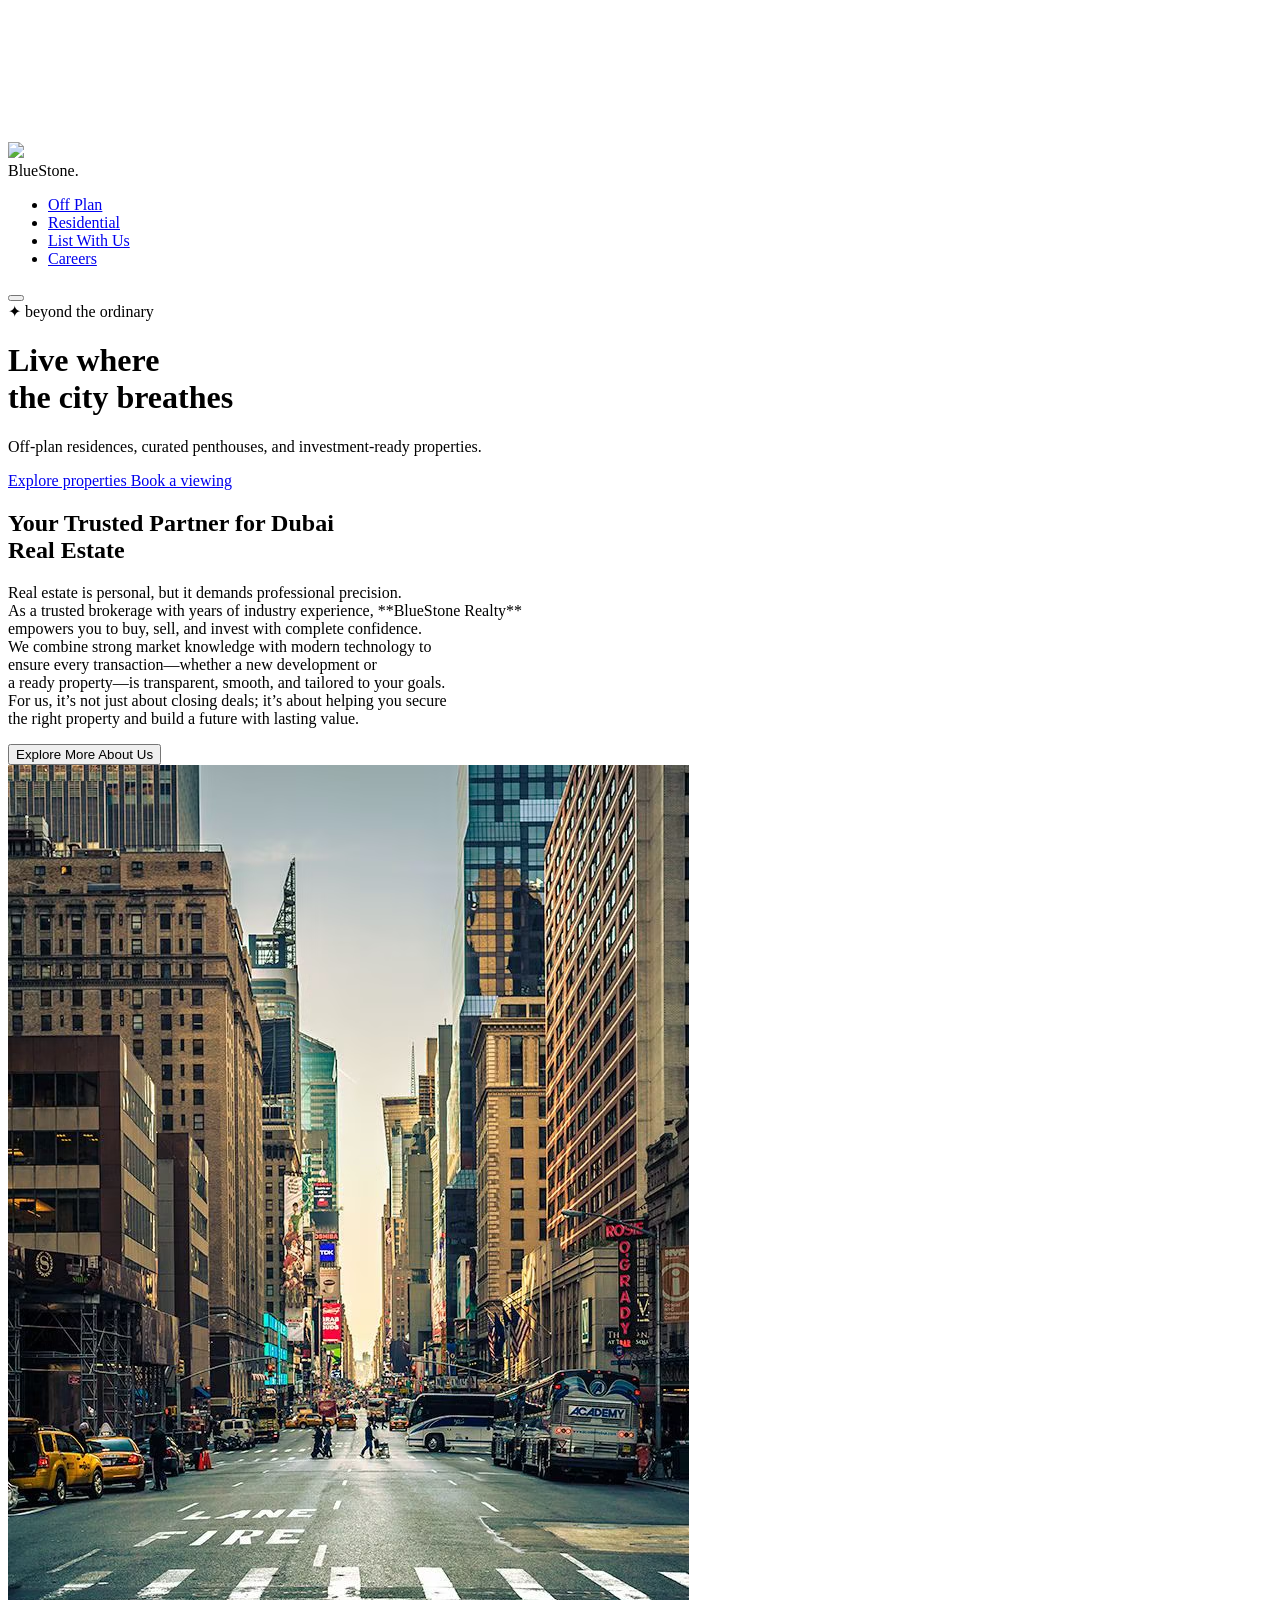
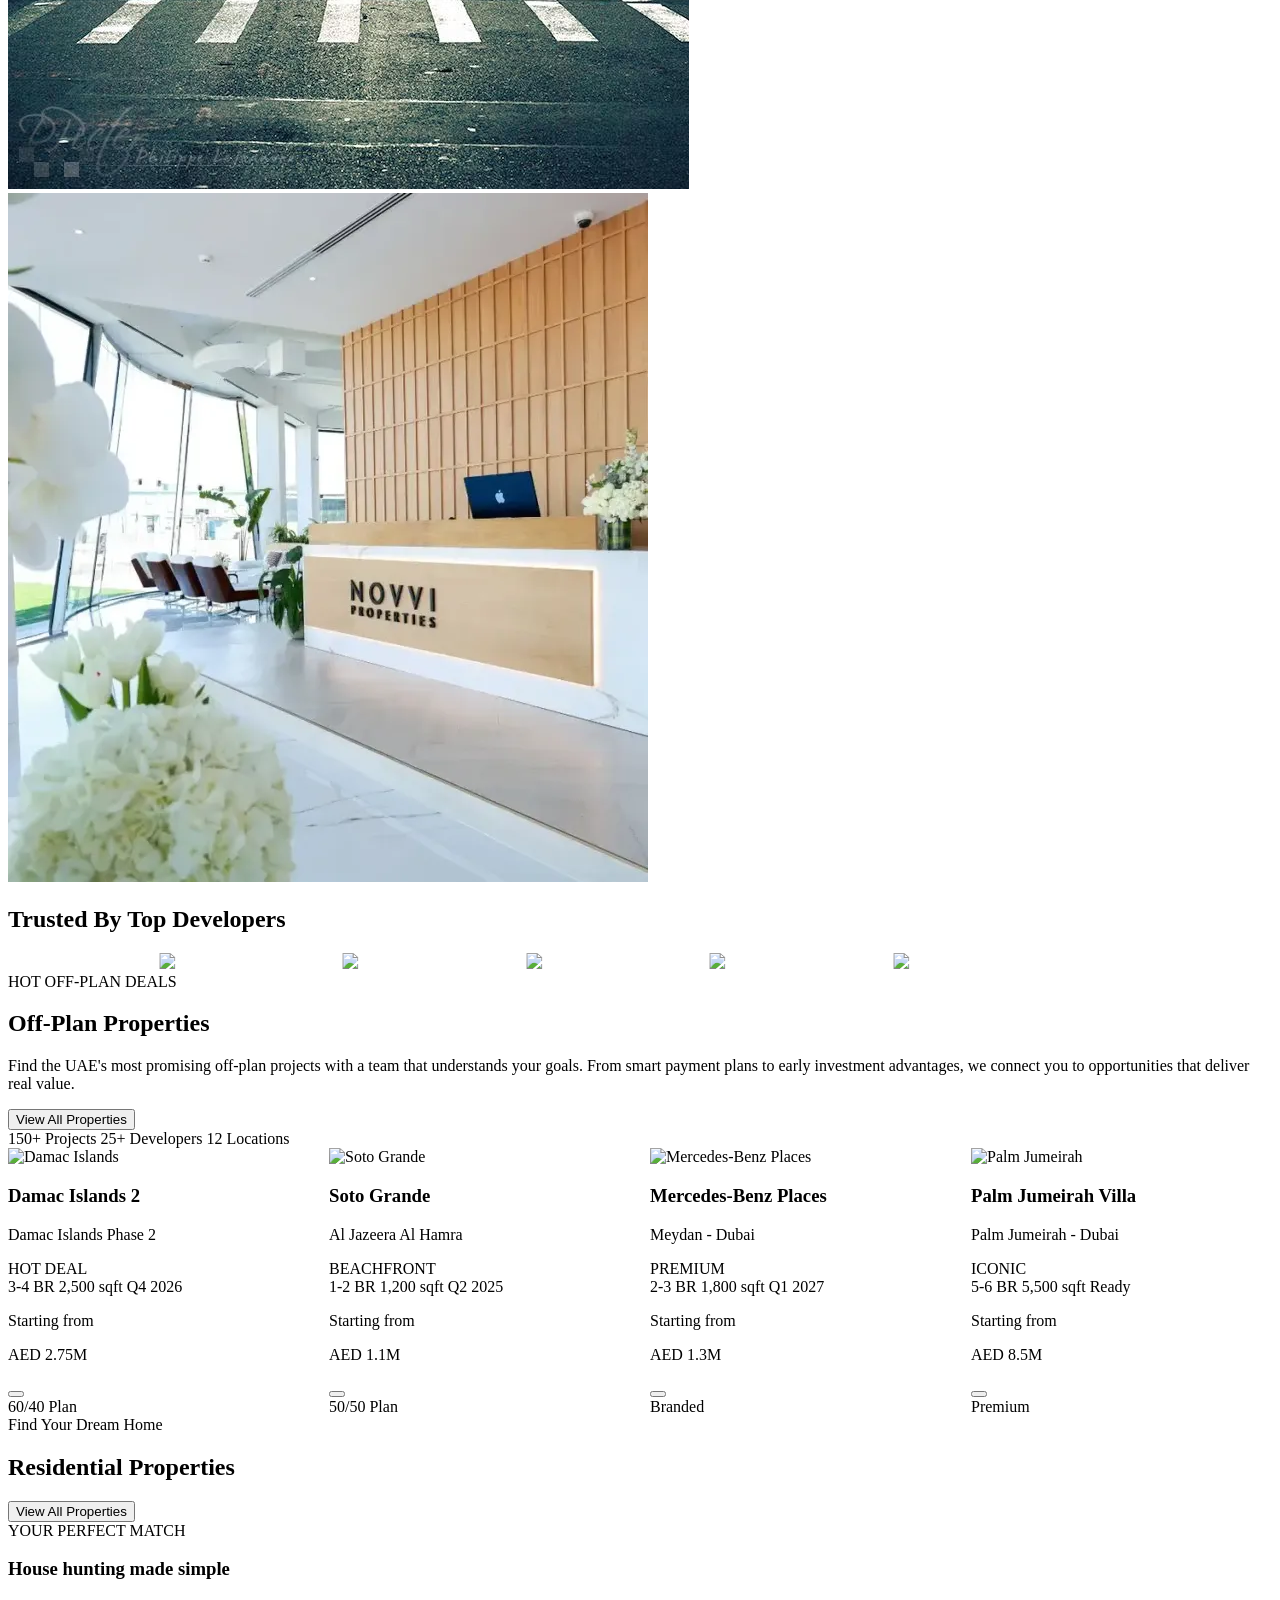
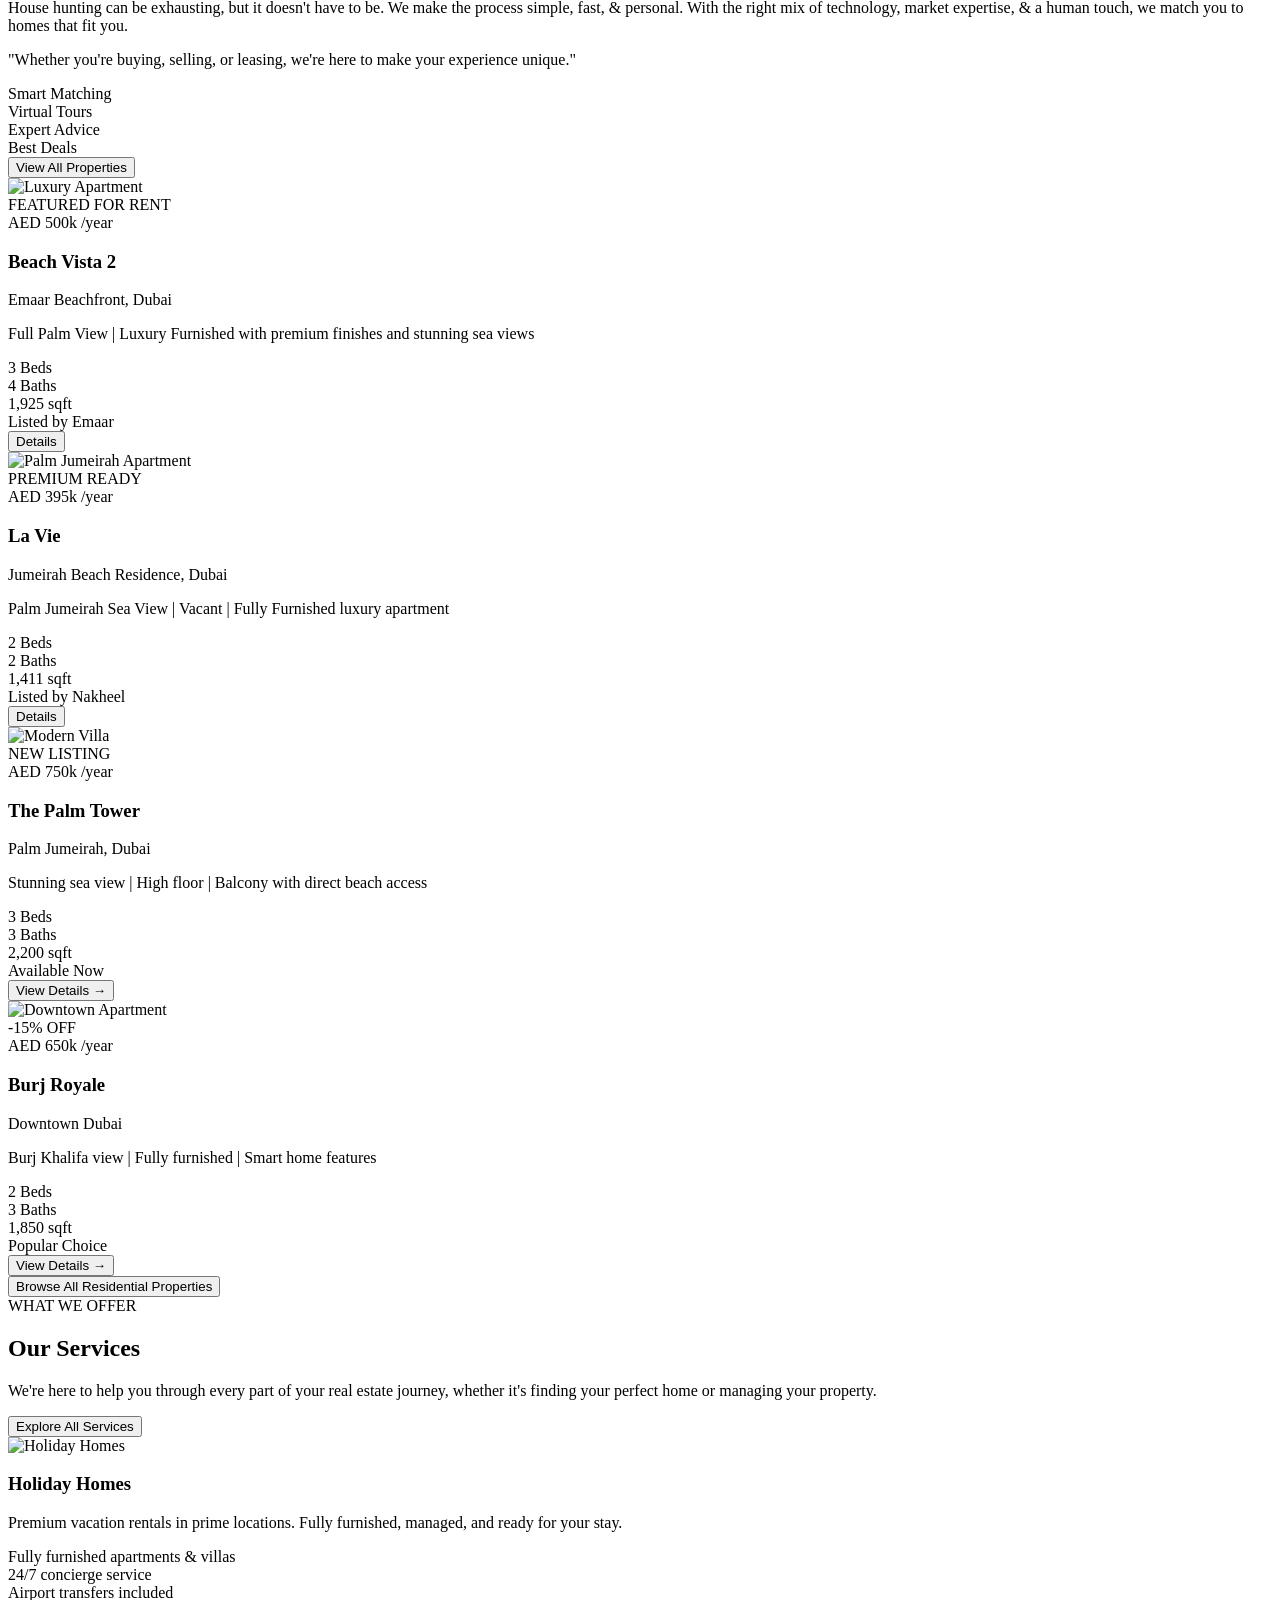
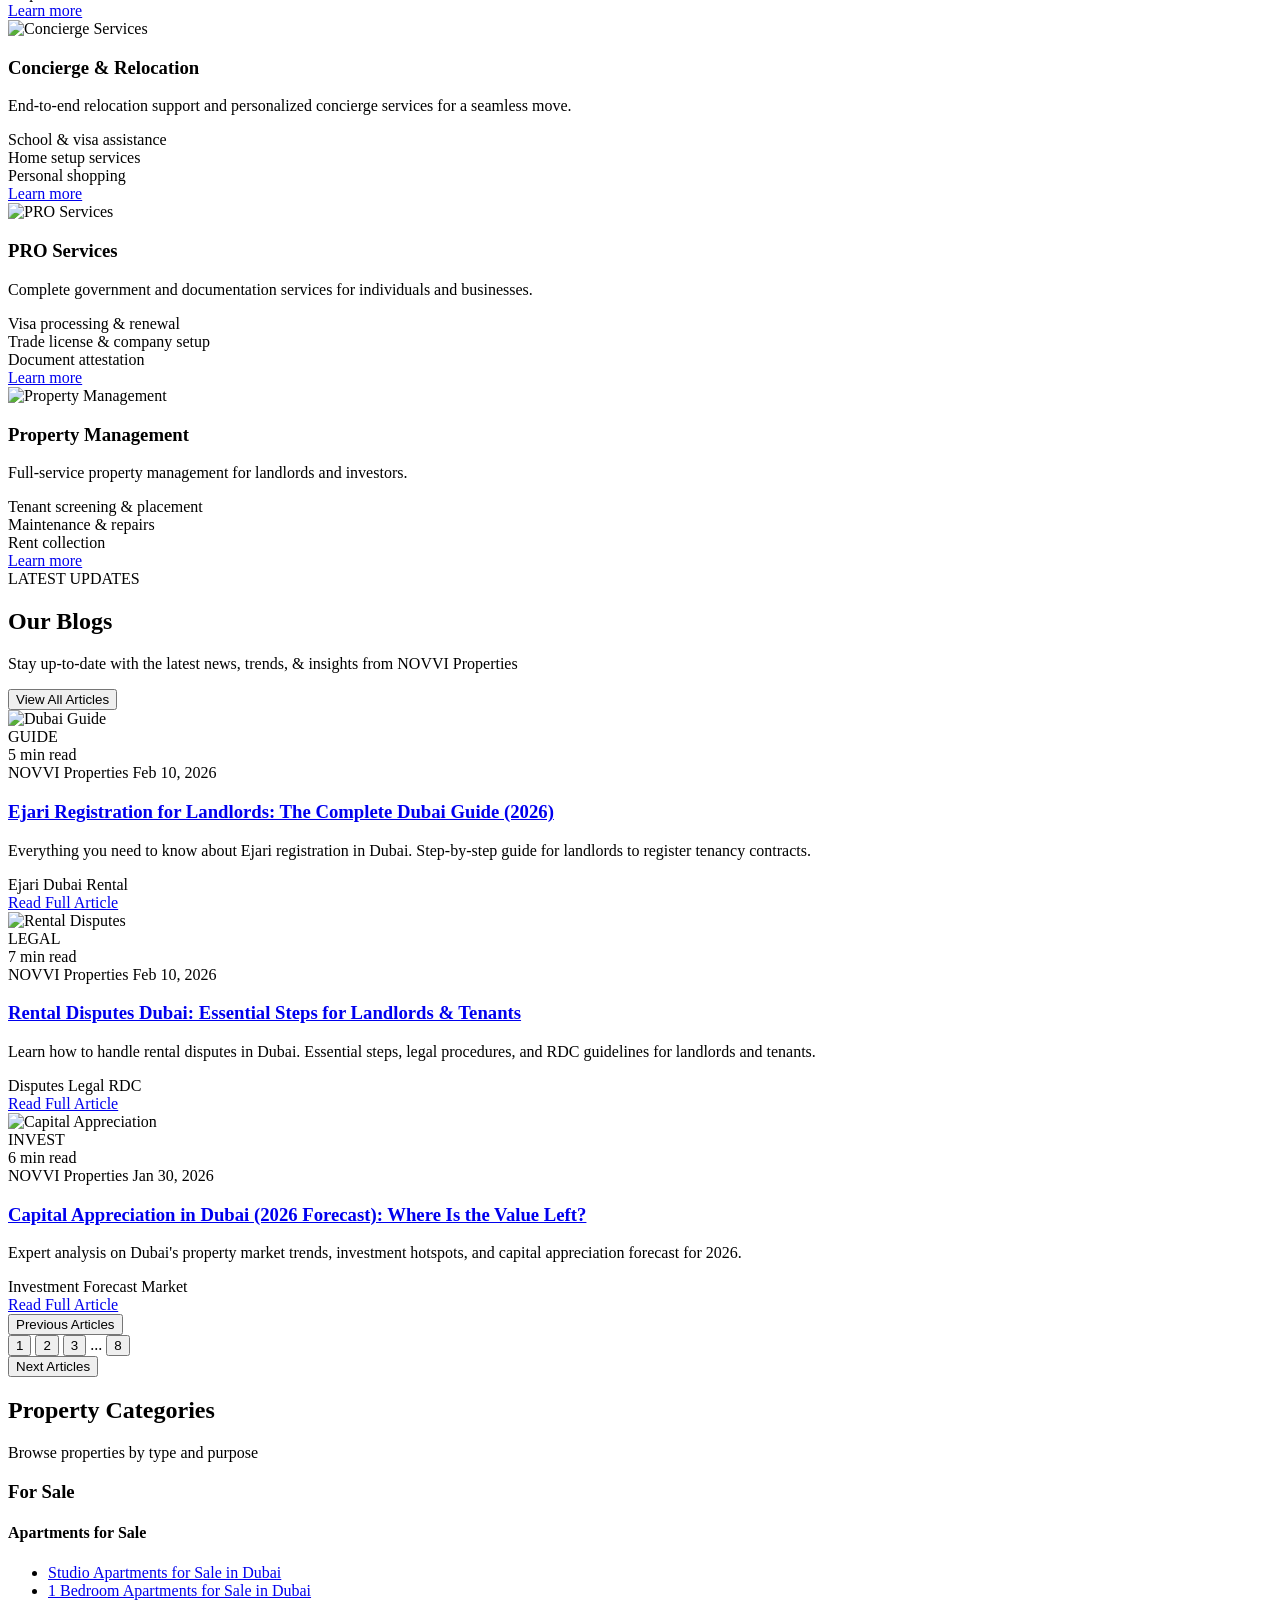
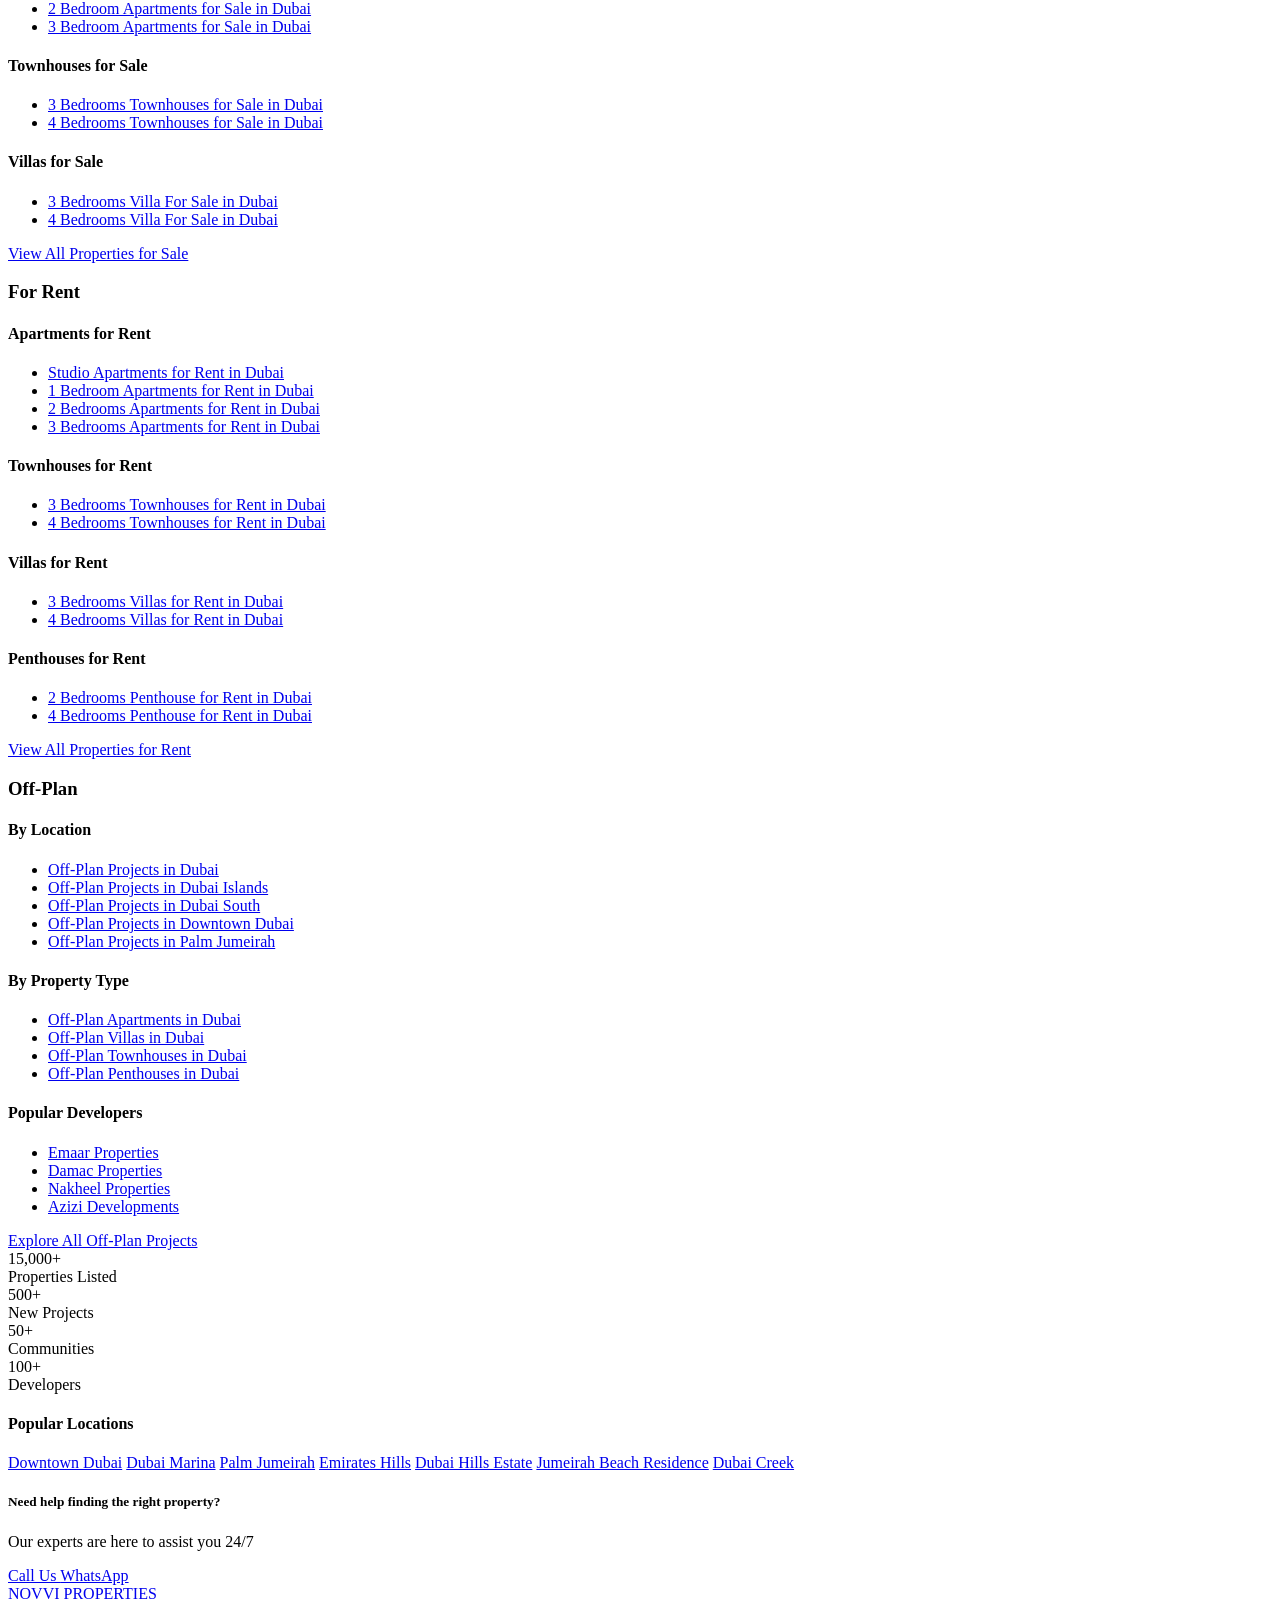
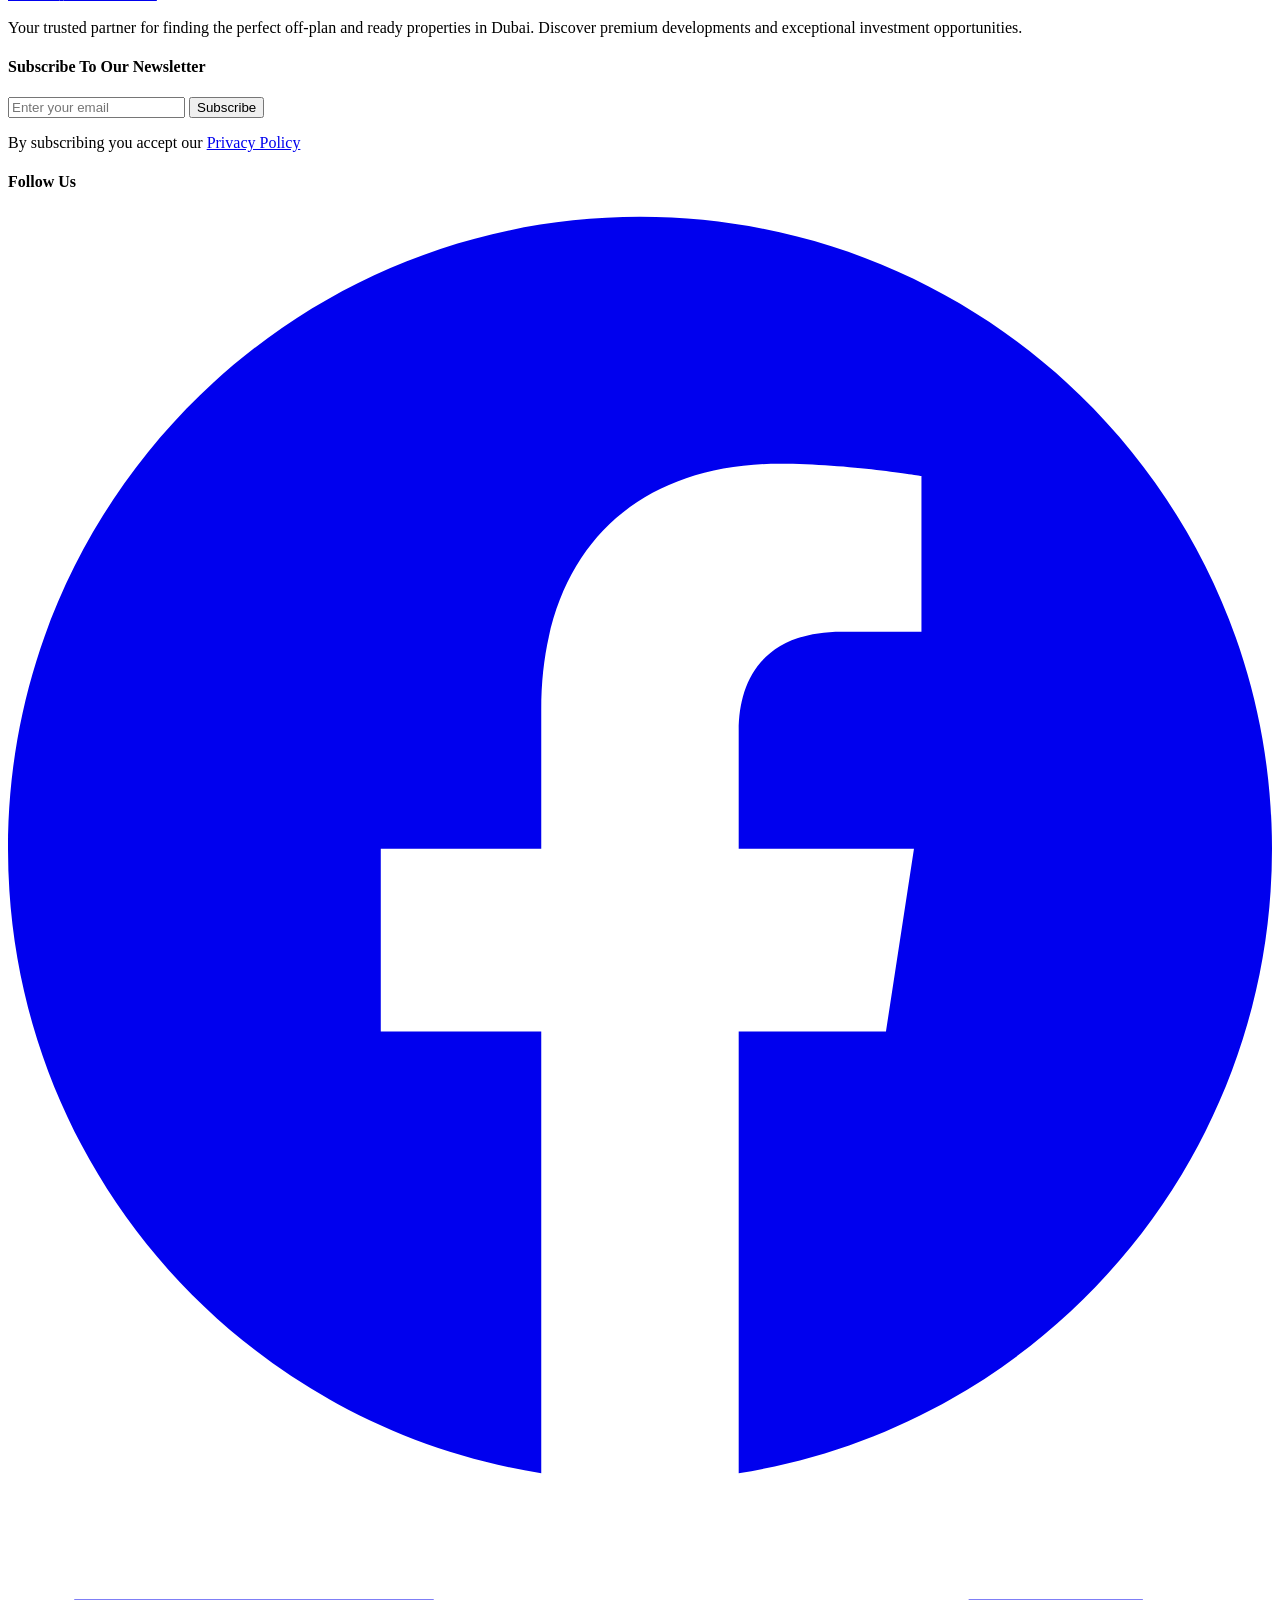
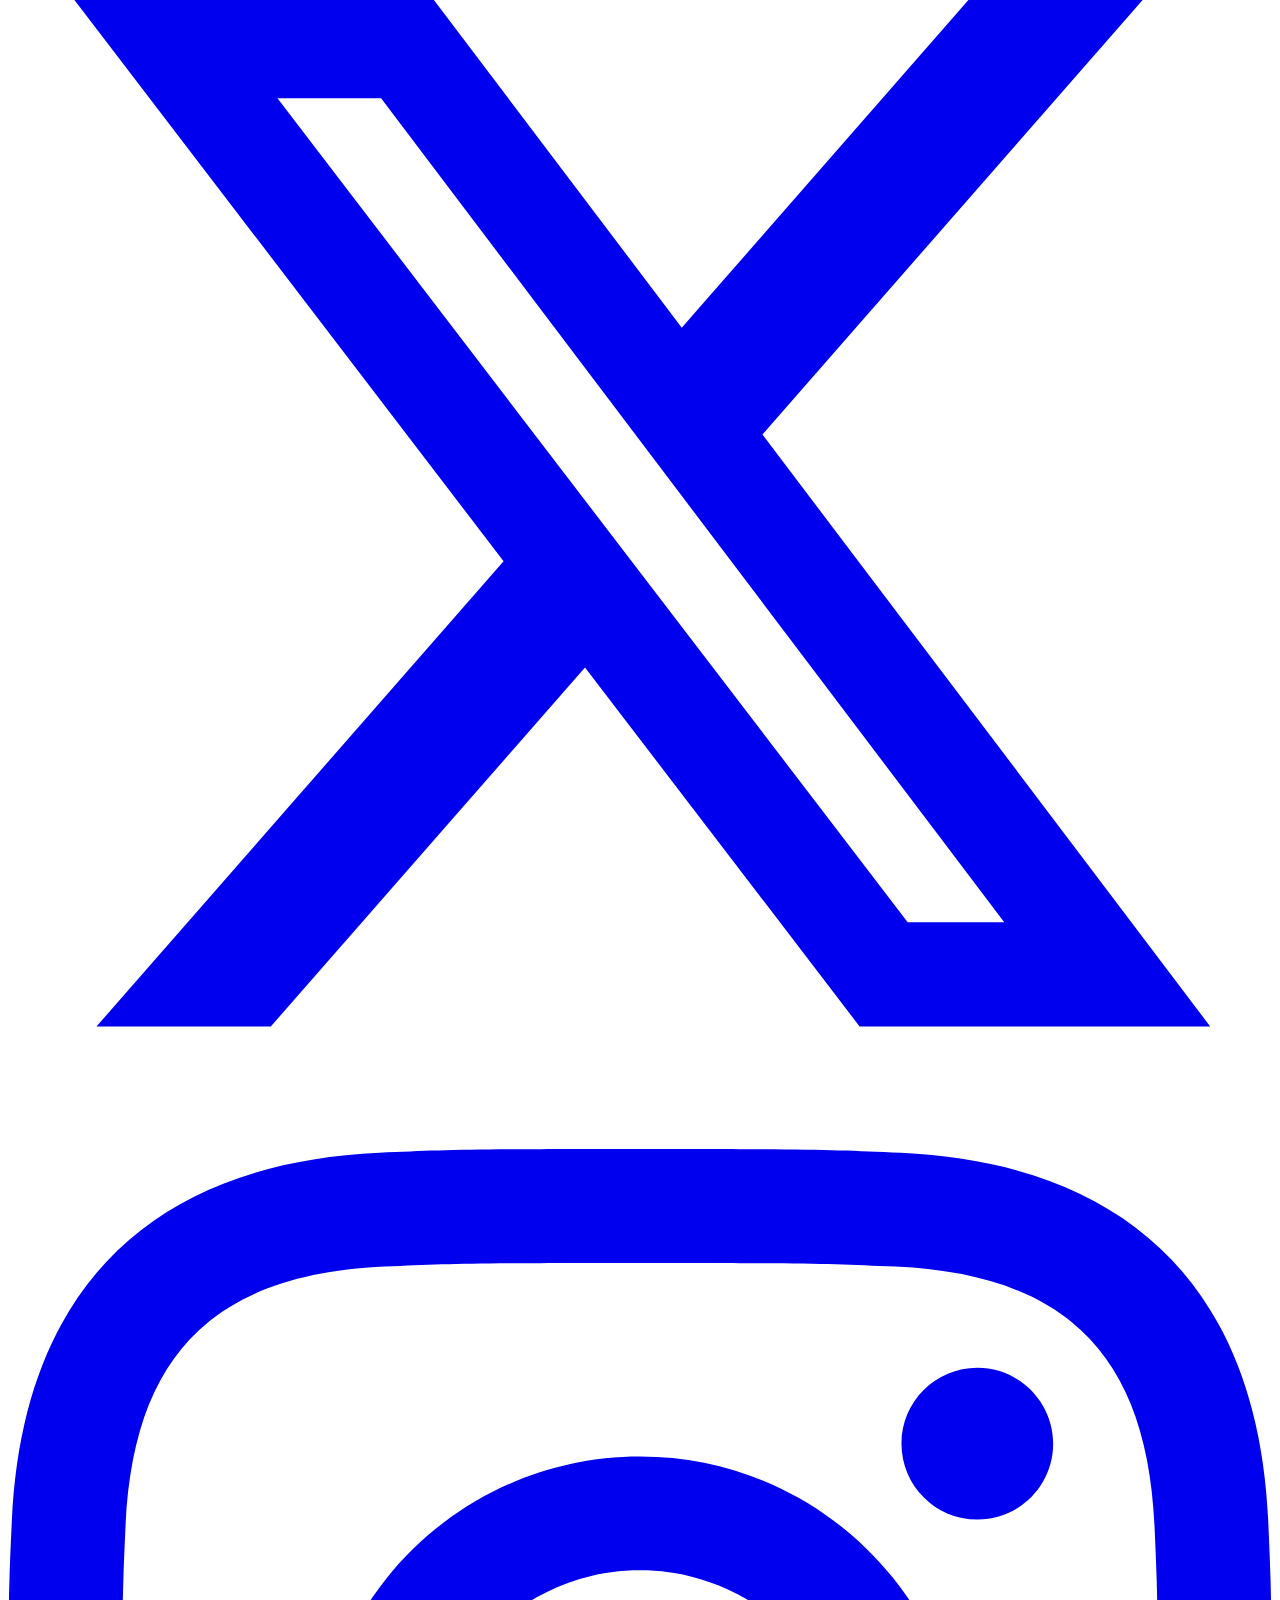
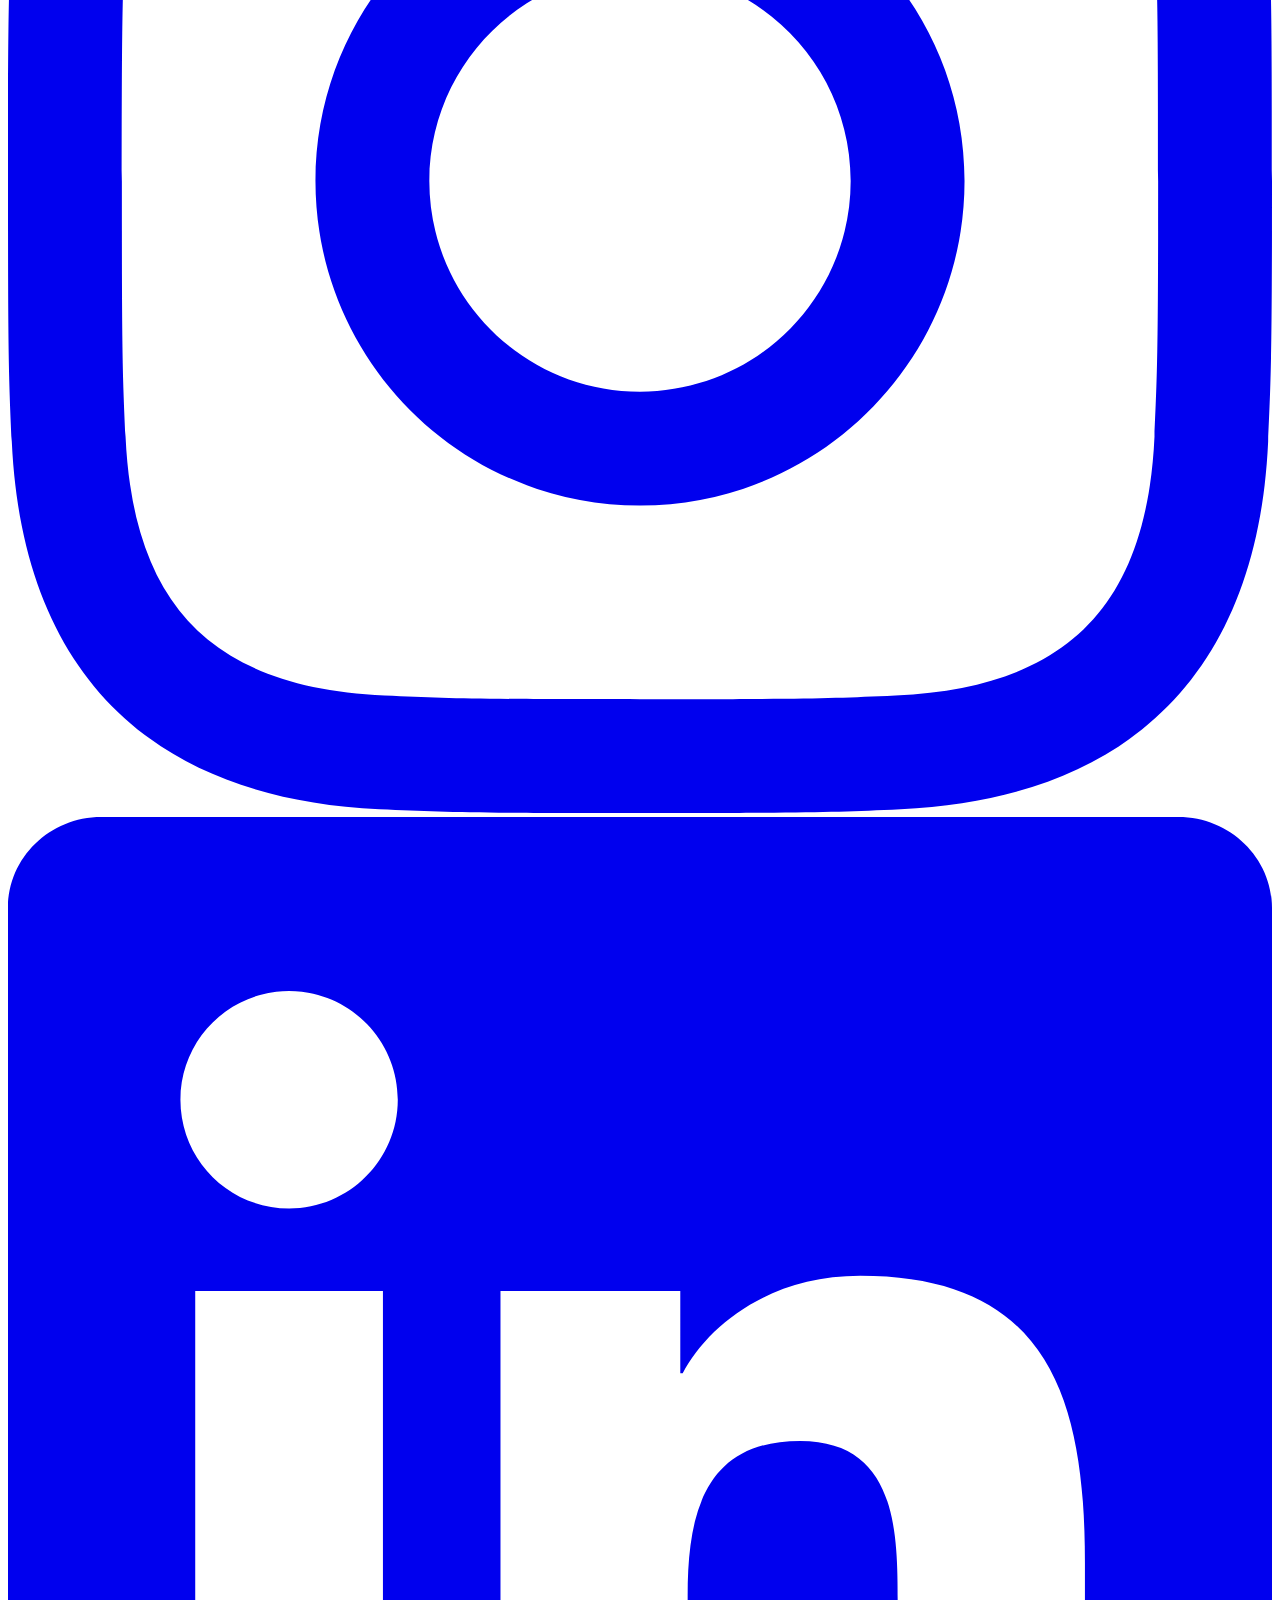
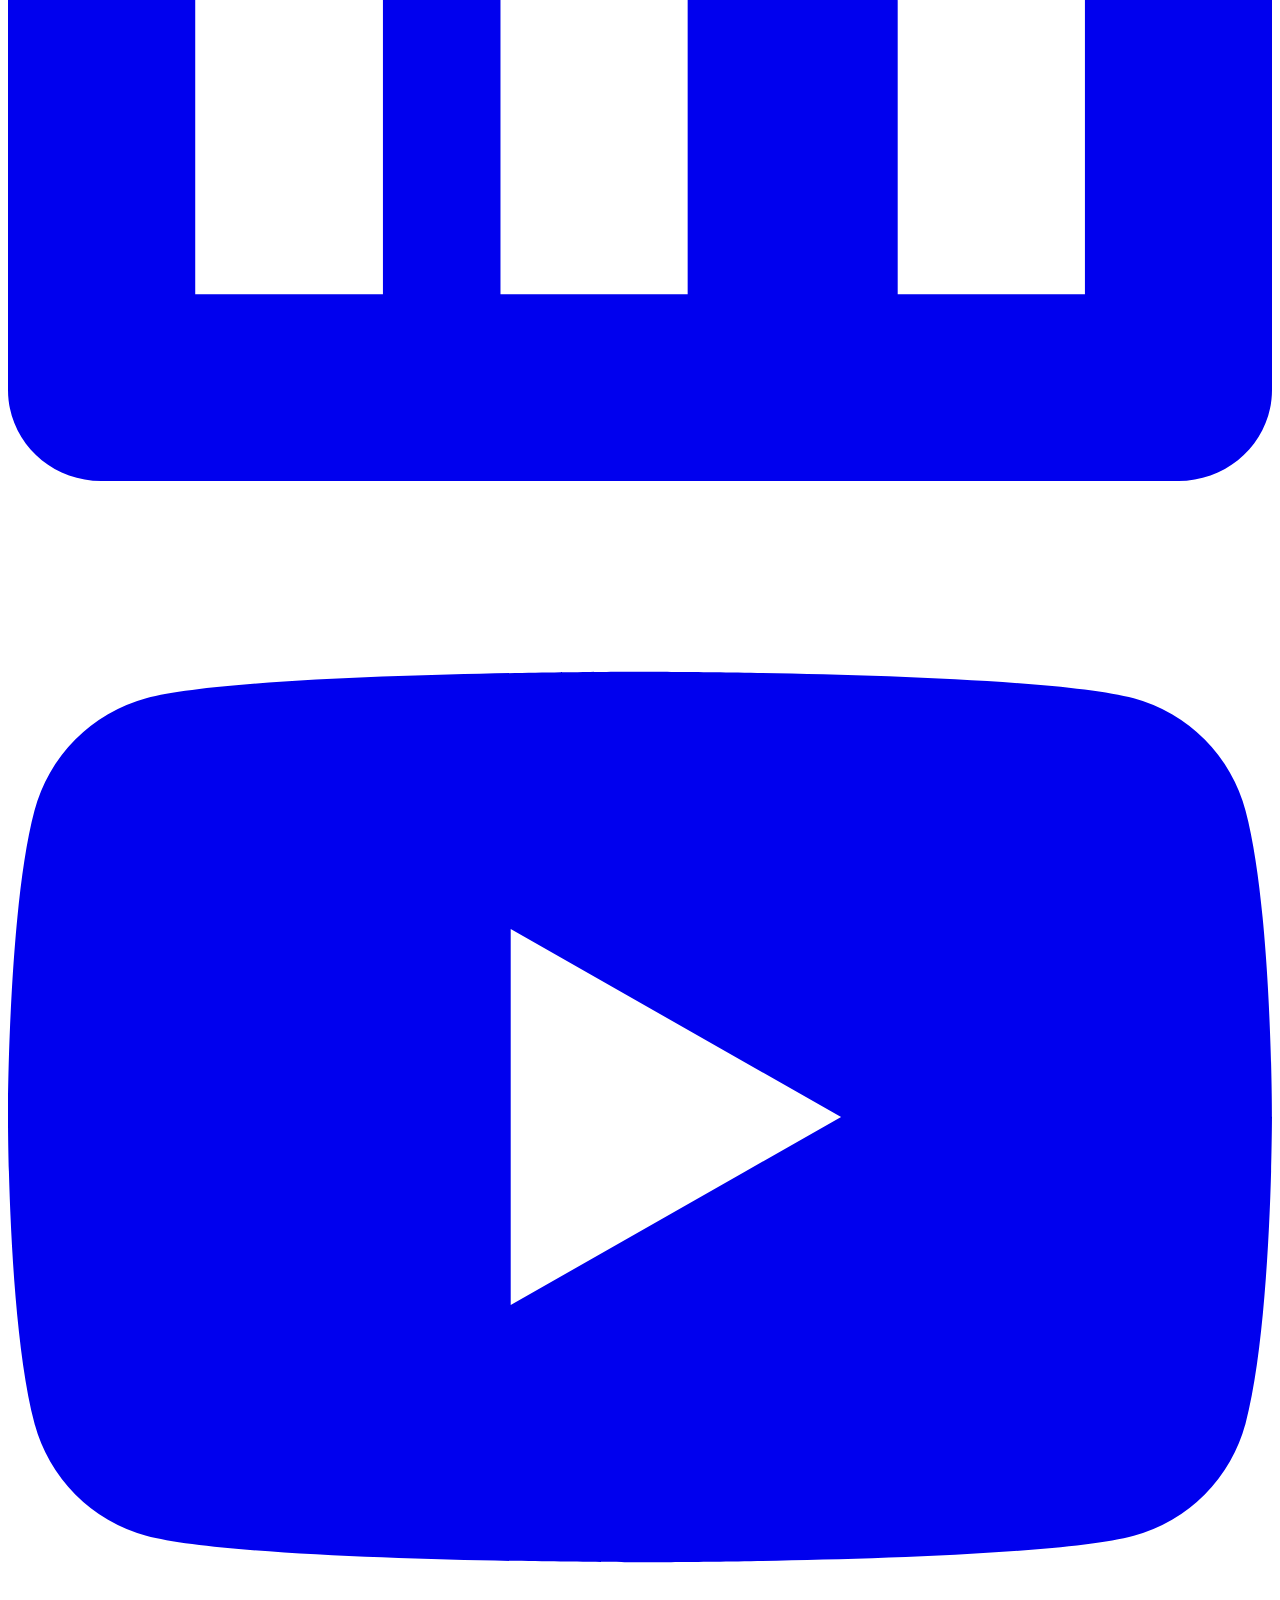
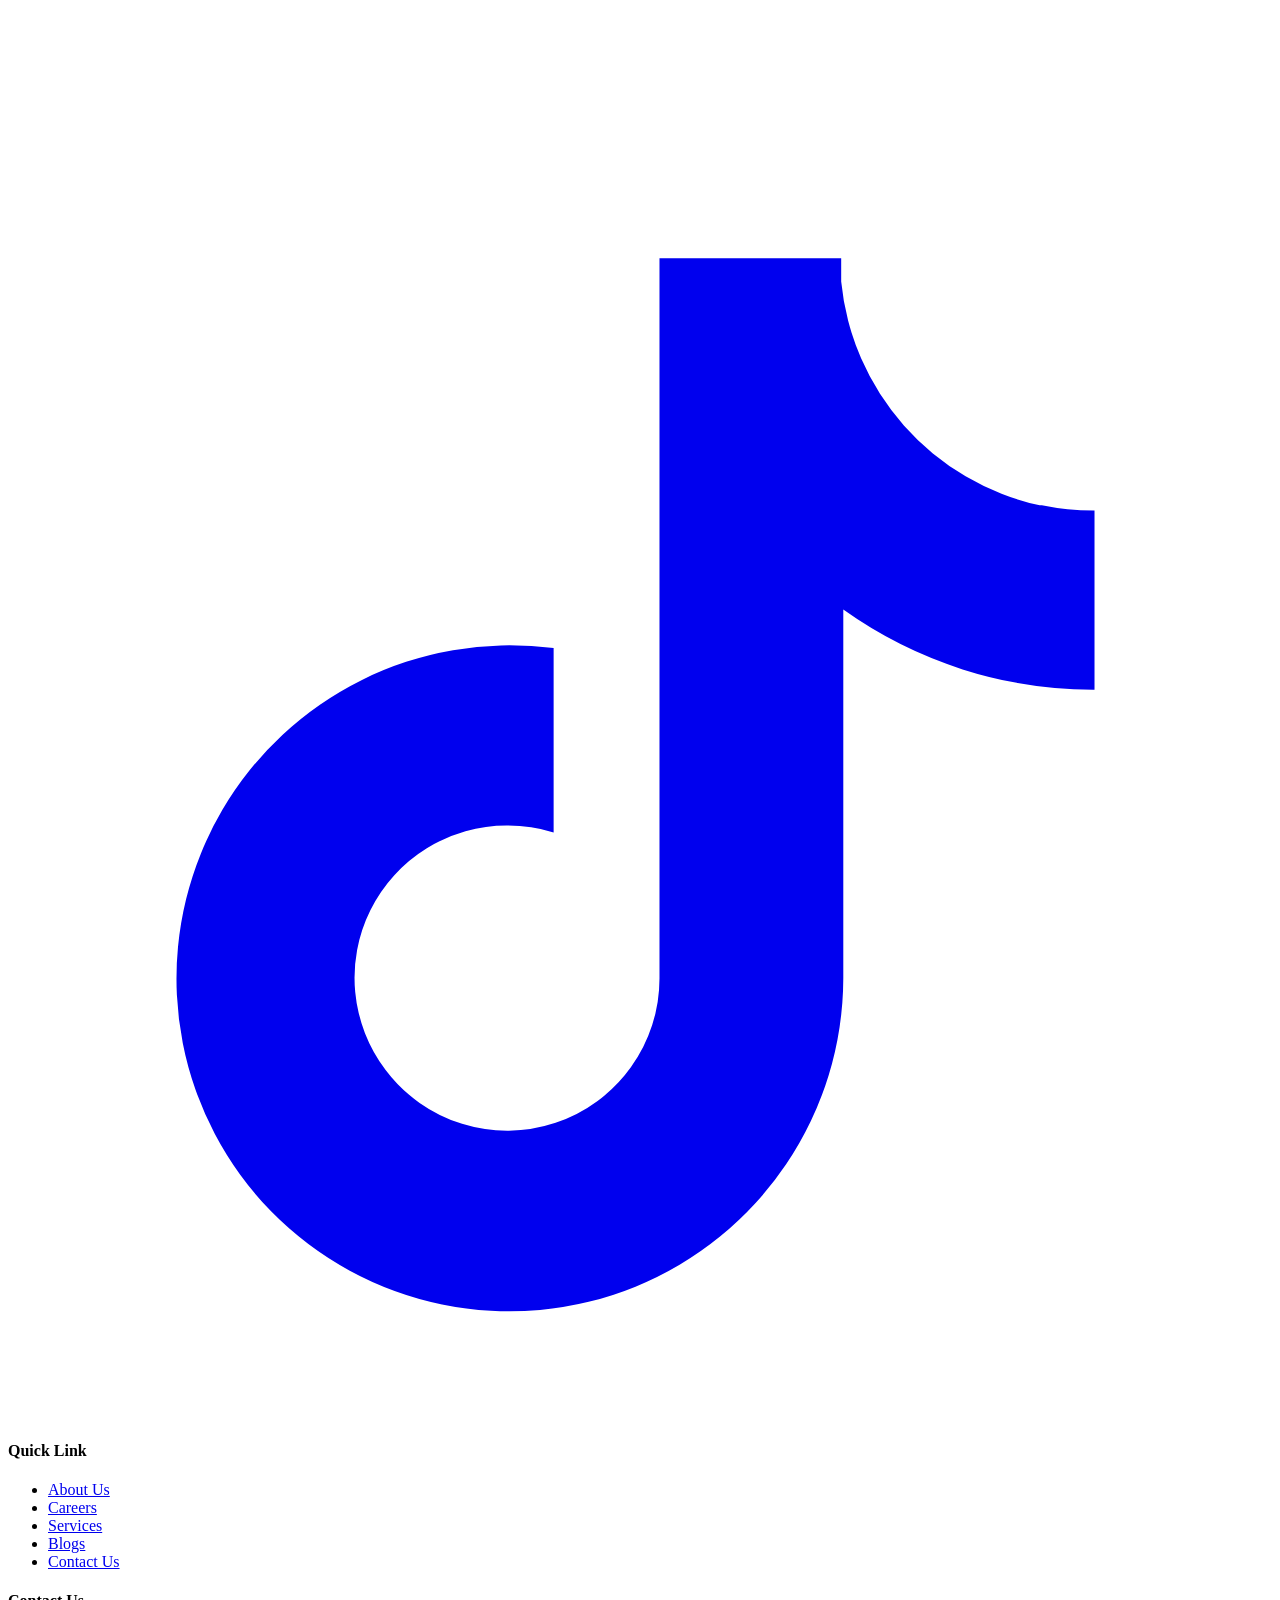
==== commit 4218bbd4: "Add  Background  video in Hero section Background me video add kiya hu" ====
--- a/index.html
+++ b/index.html
@@ -193,169 +193,87 @@
 <body class="antialiased">
 
     <!-- main container: full-screen hero with background -->
-    <div class="relative bg-cover bg-center bg-no-repeat min-h-screen flex flex-col"
-        style="background-image: url('img/video-frame.webp');">
-        <!-- semi-transparent overlay for better text contrast (dark & warm tone) -->
-        <div
-            class="absolute inset-0 bg-gradient-to-b from-[#0c1518]/80 via-[#16292e]/70 to-[#1d2f33]/80 pointer-events-none">
-        </div>
-
-        <!-- content with high z-index -->
+    <div class="relative min-h-screen flex flex-col overflow-hidden">
+
+        <img id="heroImage" src="img/pexels.jpg" class="absolute top-0 left-0 w-full h-full object-cover z-0">
+
+        <!-- Background Video -->
+        <video id="heroVideo" muted loop playsinline
+            class="absolute top-0 left-0 w-full h-full object-cover opacity-0 transition-opacity duration-1000">
+            <source src="img/s.mp4" type="video/mp4">
+        </video>
+
+        <!-- overlay -->
+        <div class="absolute inset-0 bg-gradient-to-b from-[#0c1518]/80 via-[#16292e]/70 to-[#1d2f33]/80"></div>
+
+        <!-- content -->
         <div class="relative z-10 flex flex-col min-h-screen">
 
-            <!-- HEADER – refined spacing, glassmorphism touch -->
+            <!-- HEADER -->
             <header
-                class="flex items-center justify-between px-4 md:px-10 lg:px-16 py-5 md:py-6  bg-[linear-gradient(180deg,rgba(8,33,4,.0),rgba(24,27,28,0))]">
-                <!-- left: logo + nav -->
+                class="flex items-center justify-between px-4 md:px-10 lg:px-16 py-5 md:py-6 bg-[linear-gradient(180deg,rgba(8,33,4,.0),rgba(24,27,28,0))]">
+
                 <div class="flex items-center gap-8 lg:gap-16">
-                    <!-- logo: svg-like appearance (using text + icon for flexibility) -->
+
                     <div class="flex items-center gap-1 text-white">
                         <i class="ri-building-2-line text-3xl lg:text-4xl text-amber-300"></i>
-                        <span class="font-semibold text-xl lg:text-2xl tracking-tight">BlueStone<span
-                                class="text-amber-300/90">.</span></span>
-                    </div>
-                    <!-- navigation menu (elegant, light text) -->
+                        <span class="font-semibold text-xl lg:text-2xl tracking-tight">
+                            BlueStone<span class="text-amber-300/90">.</span>
+                        </span>
+                    </div>
+
                     <ul
-                        class="menu hidden md:flex items-center space-x-6 lg:space-x-10 text-white/90 font-medium text-sm lg:text-base">
-                        <li><a href="off_plan.html" class="transition text-white">Off Plan</a></li>
-                        <li><a href="properties.html" class="transition text-white">Residential</a></li>
-                        <li><a href="#" class="transition text-white">List With Us</a></li>
-                        <li><a href="#" class="transition text-white">Careers</a></li>
+                        class="hidden md:flex items-center space-x-6 lg:space-x-10 text-white/90 font-medium text-sm lg:text-base">
+                        <li><a href="#" class="text-white">Off Plan</a></li>
+                        <li><a href="#" class="text-white">Residential</a></li>
+                        <li><a href="#" class="text-white">List With Us</a></li>
+                        <li><a href="#" class="text-white">Careers</a></li>
                     </ul>
-                </div>
-
-                <!-- right: language selector + CTA (enhanced) -->
-                <div class="flex items-center gap-3 sm:gap-5 lg:gap-8">
-                    <!-- language glass control refined -->
-                    <div
-                        class="glass-select flex items-center border border-white/30 bg-white/5 backdrop-blur-sm text-white rounded-full px-3 py-1.5 sm:px-4 sm:py-2 gap-1">
-                        <i class="ri-global-line text-lg sm:text-xl"></i>
-                        <select class="bg-transparent text-sm sm:text-base outline-none cursor-pointer pr-1">
-                            <option value="Eng" class="text-gray-800" selected>EN</option>
-                            <option value="AR" class="text-gray-800">AR</option>
-                            <option value="IT" class="text-gray-800">IT</option>
-                        </select>
-                    </div>
-                    <!-- talk to us – elegant link with icon -->
-                    <a href="#"
-                        class="hidden sm:flex items-center gap-1 text-white font-medium text-sm lg:text-base group">
-                        <span>Talk to BlueStone</span>
-                        <i
-                            class="ri-arrow-right-up-line text-lg group-hover:translate-x-0.5 group-hover:-translate-y-0.5 transition-transform"></i>
-                    </a>
-                    <!-- mobile menu icon (visible on small screens) -->
-                    <button class="  text-white text-2xl">
+
+                </div>
+
+                <div class="flex items-center gap-5 text-white">
+                    <button class="text-2xl">
                         <i class="ri-menu-2-fill"></i>
                     </button>
                 </div>
+
             </header>
 
-            <!-- MAIN HERO CONTENT – bold, balanced, modern -->
-            <div class="flex-1 flex items-center px-4 md:px-10 lg:px-16 py-8 md:py-12">
+            <!-- HERO CONTENT -->
+            <div class="flex-1 flex items-center px-4 md:px-10 lg:px-16">
+
                 <div class="max-w-3xl text-white">
-                    <!-- eyebrow / tagline -->
-                    <span
-                        class="inline-block text-amber-300 font-semibold text-sm uppercase tracking-[0.2em] mb-4 bg-black/20 px-4 py-1.5 rounded-full backdrop-blur-sm border border-white/10">✦
-                        beyond the ordinary</span>
-                    <!-- main headline -->
+
+                    <span class="inline-block text-amber-300 text-sm uppercase tracking-[0.2em] mb-4">
+                        ✦ beyond the ordinary
+                    </span>
+
                     <h1 class="text-4xl sm:text-5xl lg:text-6xl xl:text-7xl font-bold leading-tight">
-                        <span class="block">Live where</span>
-                        <span class="block text-amber-200/90">the city breathes</span>
+                        Live where <br>
+                        <span class="text-amber-200/90">the city breathes</span>
                     </h1>
-                    <!-- description -->
-                    <p class="text-white/80 text-base sm:text-lg max-w-xl mt-6 mb-8 leading-relaxed">
-                        Off‑plan residences, curated penthouses, and investment-ready properties.
-                        Your next address starts with BlueStone.
+
+                    <p class="text-white/80 text-base sm:text-lg max-w-xl mt-6 mb-8">
+                        Off-plan residences, curated penthouses, and investment-ready properties.
                     </p>
-                    <!-- CTA group + search like bar (interactive element) -->
-                    <div class="flex flex-wrap items-center gap-4">
-                        <a href="#"
-                            class="bg-amber-300 hover:bg-amber-400 text-gray-900 font-semibold px-7 py-3.5 rounded-full shadow-lg transition flex items-center gap-2 text-sm sm:text-base">
-                            <i class="ri-search-line"></i> Explore properties
+
+                    <div class="flex gap-4">
+                        <a href="#" class="bg-amber-300 text-gray-900 font-semibold px-7 py-3 rounded-full">
+                            Explore properties
                         </a>
-                        <a href="#"
-                            class="border border-white/30 backdrop-blur-sm bg-white/5 hover:bg-white/15 text-white px-7 py-3.5 rounded-full transition flex items-center gap-2 text-sm sm:text-base">
-                            <i class="ri-calendar-line"></i> Book a viewing
+
+                        <a href="#" class="border border-white/30 bg-white/10 px-7 py-3 rounded-full">
+                            Book a viewing
                         </a>
                     </div>
 
-                    <!-- quick search / filter chips – adds richness -->
-                    <div class="mt-10 flex flex-wrap items-center gap-3 text-white/80">
-                        <span class="text-xs uppercase tracking-wider text-white/40">Popular:</span>
-                        <span
-                            class="bg-white/10 backdrop-blur-sm px-4 py-2 rounded-full text-sm border border-white/10 flex items-center gap-1"><i
-                                class="ri-flashlight-line text-amber-300"></i> Off Plan</span>
-                        <span
-                            class="bg-white/10 backdrop-blur-sm px-4 py-2 rounded-full text-sm border border-white/10 flex items-center gap-1"><i
-                                class="ri-building-line text-amber-300"></i> Luxury</span>
-                        <span
-                            class="bg-white/10 backdrop-blur-sm px-4 py-2 rounded-full text-sm border border-white/10 flex items-center gap-1"><i
-                                class="ri-water-flash-line text-amber-300"></i> Waterfront</span>
-                    </div>
-                </div>
+                </div>
+
             </div>
 
-            <div class="bg-gray-100 rounded-2xl shadow-lg p-4 m-auto mb-12 mt-[40px] md:p-6 w-full max-w-6xl">
-
-                <!-- Top Row -->
-                <div class="grid grid-cols-1 md:grid-cols-4 gap-3">
-
-                    <!-- Buy Rent -->
-                    <div class="flex bg-white rounded-lg overflow-hidden p-2">
-                        <button class="flex-1 rounded-sm bg-[#e7f0f2]   font-medium">Buy</button>
-                        <button class="flex-1 py-2">Rent</button>
-                    </div>
-
-                    <!-- Search Input -->
-                    <div class="md:col-span-2 flex items-center bg-white rounded-lg px-3 border">
-                        <svg xmlns="http://www.w3.org/2000/svg" class="h-5 w-5 text-gray-400 mr-2" fill="none"
-                            viewBox="0 0 24 24" stroke="currentColor">
-                            <path stroke-linecap="round" stroke-linejoin="round" stroke-width="2"
-                                d="M21 21l-6-6m2-5a7 7 0 11-14 0 7 7 0 0114 0z" />
-                        </svg>
-                        <input type="text" placeholder="Search city, apartment..." class="w-full py-2 outline-none">
-                    </div>
-
-                    <!-- Search Button -->
-                    <button class="bg-gray-800 text-white rounded-lg py-2 hover:bg-gray-900">
-                        Search
-                    </button>
-
-                </div>
-
-                <!-- Bottom Row -->
-                <div class="grid grid-cols-2 md:grid-cols-4 gap-3 mt-3">
-
-                    <!-- Ready Off Plan -->
-                    <div class="flex  bg-white p-2 rounded-lg  overflow-hidden">
-                        <button class="flex-1  bg-[#e7f0f2] font-medium rounded-sm text-sm">Ready</button>
-                        <button class="flex-1 py-2 text-sm">Off-Plan</button>
-                    </div>
-
-                    <!-- Residential -->
-                    <select class="bg-white border rounded-lg py-2 px-3 text-sm">
-                        <option>Residential</option>
-                        <option>Commercial</option>
-                    </select>
-
-                    <!-- Area -->
-                    <select class="bg-white border rounded-lg py-2 px-3 text-sm">
-                        <option>Area (sq ft)</option>
-                        <option>500+</option>
-                        <option>1000+</option>
-                    </select>
-
-                    <!-- Price -->
-                    <select class="bg-white border rounded-lg py-2 px-3 text-sm">
-                        <option>Price (AED)</option>
-                        <option>100k+</option>
-                        <option>500k+</option>
-                    </select>
-
-                </div>
-            </div>
-
         </div>
+
     </div>
     <!-- Explore about  -->
     <section class="px-10 md:px-16 py-14 ">
@@ -2216,4 +2134,4 @@
     <script src="js/script.js"> </script>
 </body>
 
-</html>+</html>
